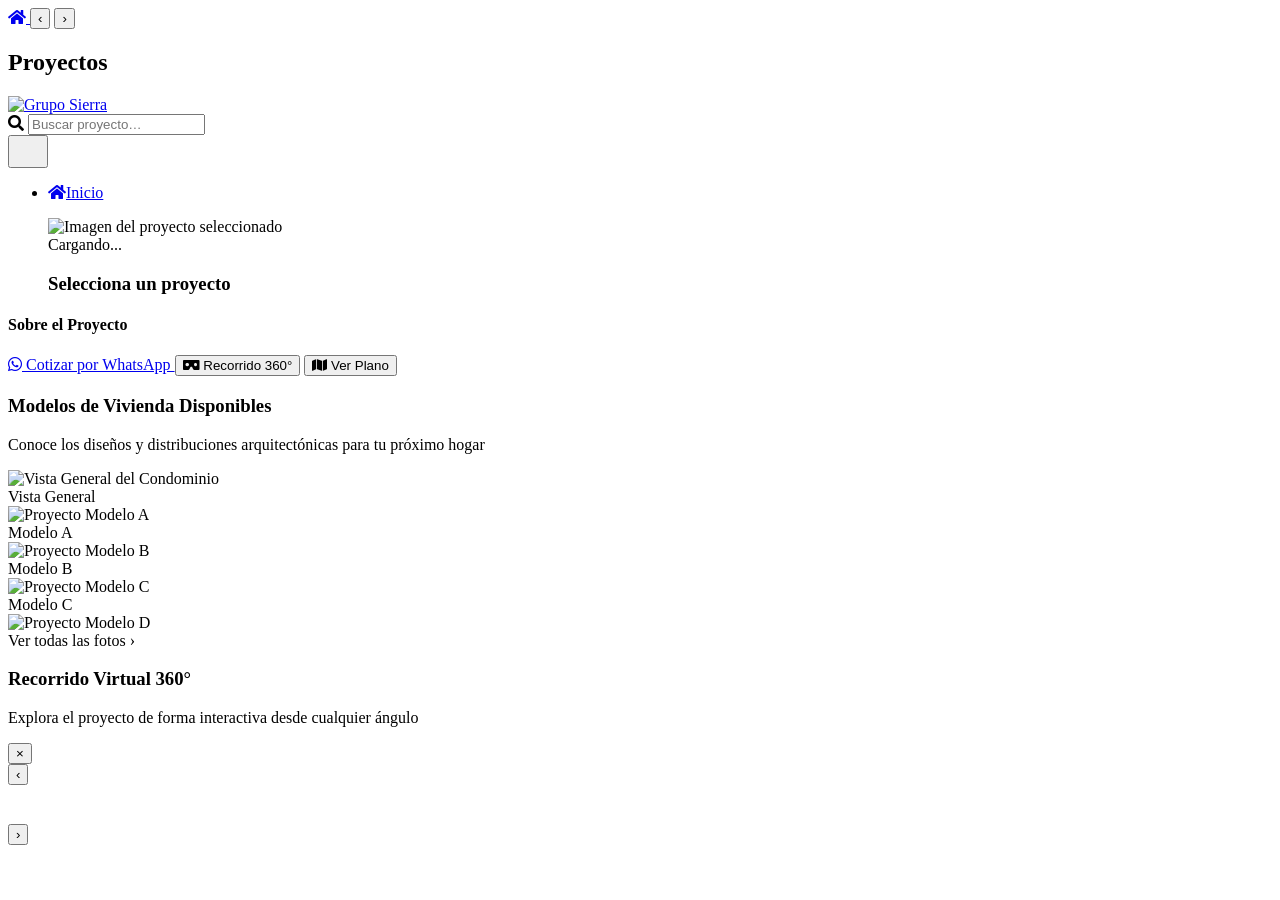
==== proyectos.gruposierra.com.pe/index.html @ 3a33119a "Subida inicial: sitio web y subdominio de proyectos" ====
<!doctype html>
<html lang="es">
<head>
  <meta charset="utf-8" />
  <meta name="viewport" content="width=device-width, initial-scale=1" />
  <title>GrupoSierra.com.pe</title>
  <meta name="description" content="Grupo Sierra Inmobiliario: proyectos, terrenos y viviendas con respaldo profesional. Confía en nosotros para tu próxima inversión inmobiliaria." />
  <link rel="icon" type="image/x-icon" href="/img/iconos/logito.png" />
  <link rel="apple-touch-icon" href="/img/iconos/logito.png" />
  
  <!-- Precarga de fuentes e imagen del logo para evitar retrasos y CLS -->
  <link rel="preload" href="/img/logos/grupoSierra1.png" as="image" />

  <link rel="preconnect" href="https://fonts.googleapis.com" />
  <link rel="preconnect" href="https://fonts.gstatic.com" crossorigin />
  <link href="https://fonts.googleapis.com/css2?family=Inter:wght@400;600;800&display=swap" rel="stylesheet" />

  <!-- 1) Sistema responsive -->
  <link rel="stylesheet" href="/assets/css/1responsive.css?v=3.5" />
  <!-- 2) Fondo Principal-->
  <link rel="stylesheet" href="/assets/css/2fondoPrincipal.css?v=3.5" />
  <!-- 3) CSS de  grupoSierra -->
  <link rel="stylesheet" href="/assets/css/home.css?v=3.5">
  <script src="/assets/js/home.js?v=3.5" defer></script>

  <!-- 4) Menú y Iconos -->
  <link rel="stylesheet" href="https://cdnjs.cloudflare.com/ajax/libs/font-awesome/5.15.4/css/all.min.css" />
  <link rel="stylesheet" href="/includes/1menu.css?v=3.5" />

</head>

<!-- Aplicamos el fondo moderno reutilizable -->
<body class="fondo-principal">
  <!-- ------------------------------------Menu/Encabezado---------------------------------- -->
  <!-- Header Reutilizable Estático y Unificado -->
  <header class="gs-header" role="banner">
    <div class="container gs-header__wrap">
      
      <!-- Izquierda: Controles de navegación y Título -->
      <div class="gs-header__left">
        <div class="gs-header__nav-arrows">
          <a href="https://gruposierra.com.pe/" class="gs-header__arrow gs-header__arrow--home" aria-label="Ir a la página principal">
            <i class="fas fa-home"></i>
          </a>
          <button type="button" class="gs-header__arrow" id="proy-prev" aria-label="Proyecto anterior">‹</button>
          <button type="button" class="gs-header__arrow" id="proy-next" aria-label="Proyecto siguiente">›</button>
        </div>
        <h2 class="gs-header__title">Proyectos</h2>
      </div>

      <!-- Centro: Logo -->
      <a class="gs-logo" href="https://gruposierra.com.pe/" aria-label="Ir al inicio de la página principal">
        <img src="/img/logos/grupoSierra1.png" alt="Grupo Sierra" class="gs-logo__img">
      </a>

      <!-- Derecha: Buscador con icono de lupa + Navegación -->
      <div class="gs-header__right">
        <div class="gs-header__search">
          <i class="fas fa-search gs-header__search-icon"></i>
          <input id="proy-search" type="search" placeholder="Buscar proyecto…" aria-label="Buscar proyecto">
        </div>
        
        <!-- Botón hamburguesa (móvil) -->
        <button class="gs-burger" id="burger-btn" aria-label="Abrir menú" aria-controls="gs-main-nav" aria-expanded="false">
          <span class="gs-burger__text"></span>
          <svg class="gs-burger__icon" viewBox="0 0 32 32" width="24" height="24" aria-hidden="true">
            <line class="line top" x1="6" y1="10" x2="26" y2="10" />
            <line class="line mid" x1="6" y1="16" x2="26" y2="16" />
            <line class="line bot" x1="6" y1="22" x2="26" y2="22" />
          </svg>
        </button>

        <!-- Navegación principal -->
        <nav id="gs-main-nav" class="gs-nav" aria-label="Navegación principal">
          <ul class="gs-nav__list">
            <li><a class="gs-nav__link" href="https://gruposierra.com.pe/"><i class="fas fa-home gs-nav__icon"></i><span>Inicio</span></a></li>
          </ul>
        </nav>
      </div>

    </div>
  </header>
  <!-- ------------------------------------------------------------------------------------- -->

  <!-- ------------------------------------Todo el Cuerpo----------------------------------- -->
  <main id="inicio" class="gs-main">
    <!-- Imagen HERO del proyecto con Overlay de información y Badge (Puesto al inicio para ocupar toda la cabecera) -->
    <figure class="gs-hero">
      <img id="proy-hero"
          src="https://elcomercio-gestion-prod.web.arc-cdn.net/resizer/v2/B2PE7FJ625AQ3C44MDAAT27EXQ.png?auth=b88d2b97c36766369f79c3110f2d170a5f8ec9399476a9c04f81153beadcd69b&width=1200&height=713&smart=true&quality=75"
          alt="Imagen del proyecto seleccionado"
          class="gs-hero__img">
      
      <!-- Degradado inferior con título y ubicación -->
      <figcaption class="gs-hero__overlay">
        <div class="gs-hero__container">
          <!-- Badge de estado dinámico -->
          <span id="proy-estado" class="gs-hero__badge">Cargando...</span>
          <h3 id="proy-nombre" class="gs-hero__nombre">Selecciona un proyecto</h3>
          <p id="proy-direccion" class="gs-hero__dir"></p>
        </div>
      </figcaption>
    </figure>

    <!-- =============== PROYECTOS (CARRUSEL) + HERO + VISOR 360 =============== -->
    <section id="gs-proyectos360" class="gs-proy">
      <div class="gs-proy__layout">
        
        <!-- Fila superior (ahora abajo del hero): carrusel horizontal de selección de proyectos -->
        <div class="gs-proy__top">
          <div class="gs-strip">
            <ul id="proy-list" class="gs-strip__list" role="list" aria-live="polite">
              <!-- JS llena los <li> como tarjetas horizontales -->
            </ul>
          </div>
        </div>

        <!-- Bloque principal: info + plano + visor 360 -->
        <div class="gs-proy__viewer">

          <!-- Tarjeta de información del proyecto -->
          <div class="gs-proy__info-card">
            <h4 class="gs-proy__info-title">Sobre el Proyecto</h4>
            <!-- Descripción del proyecto -->
            <p id="proy-descripcion" class="gs-proy__desc"></p>

            <!-- Fila de llamados a la acción (CTAs) -->
            <div class="gs-proy__actions">
              <a id="btn-whatsapp" href="#" target="_blank" class="gs-btn gs-btn--wa">
                <i class="fab fa-whatsapp"></i> Cotizar por WhatsApp
              </a>
              <button type="button" id="btn-scroll-360" class="gs-btn gs-btn--secondary">
                <i class="fas fa-vr-cardboard"></i> Recorrido 360°
              </button>
              <button type="button" id="btn-scroll-plano" class="gs-btn gs-btn--secondary">
                <i class="fas fa-map"></i> Ver Plano
              </button>
            </div>
          </div>

          <!-- Encabezado de Sección: Modelos de Vivienda -->
          <header class="gs-section-header">
            <h3 class="gs-section-title">Modelos de Vivienda Disponibles</h3>
            <p class="gs-section-subtitle">Conoce los diseños y distribuciones arquitectónicas para tu próximo hogar</p>
          </header>

          <!-- AMENIDADES / GALERÍA COLLAGE PREMIUM -->
          <section class="gs-models-gallery">
            <div class="gs-gallery-grid">
              <!-- Imagen Principal (Izquierda, 50% de ancho) -->
              <div class="gs-gallery-item gs-gallery-item--main" data-index="7">
                <img src="/img/extras/prueba8.jpg" alt="Vista General del Condominio" class="gs-gallery-img">
                <div class="gs-gallery-badge">Vista General</div>
              </div>

              <!-- Columna Derecha 1 (25% de ancho) -->
              <div class="gs-gallery-column">
                <div class="gs-gallery-item" data-index="0">
                  <img src="/img/extras/prueba1.png" alt="Proyecto Modelo A" class="gs-gallery-img">
                  <div class="gs-gallery-badge">Modelo A</div>
                </div>
                <div class="gs-gallery-item" data-index="1">
                  <img src="/img/extras/prueba2.png" alt="Proyecto Modelo B" class="gs-gallery-img">
                  <div class="gs-gallery-badge">Modelo B</div>
                </div>
              </div>

              <!-- Columna Derecha 2 (25% de ancho) -->
              <div class="gs-gallery-column">
                <div class="gs-gallery-item" data-index="2">
                  <img src="/img/extras/prueba3.jpg" alt="Proyecto Modelo C" class="gs-gallery-img">
                  <div class="gs-gallery-badge">Modelo C</div>
                </div>
                <!-- Cuarta celda con overlay de Ver todas las fotos -->
                <div class="gs-gallery-item gs-gallery-item--more" data-index="3">
                  <img src="/img/extras/prueba7.jpg" alt="Proyecto Modelo D" class="gs-gallery-img">
                  <div class="gs-gallery-overlay">
                    <span class="gs-gallery-overlay-text">Ver todas las fotos ›</span>
                  </div>
                </div>
              </div>
            </div>
          </section>

          <!-- Encabezado de Sección: Visor 360 -->
          <header class="gs-section-header gs-section-header--pano">
            <h3 class="gs-section-title">Recorrido Virtual 360°</h3>
            <p class="gs-section-subtitle">Explora el proyecto de forma interactiva desde cualquier ángulo</p>
          </header>

          <!-- Visor 360 -->
          <div id="visor360" class="gs-pano"></div>

          <!-- Miniaturas 360 -->
          <div id="thumb-strip" class="gs-thumbs" role="list"></div>

          <!-- Plano del proyecto -->
          <section id="seccion-plano" class="gs-plan-section" style="display: none;">
            <header class="gs-section-header">
              <h3 class="gs-section-title">Plano de Distribución de Lotes</h3>
              <p class="gs-section-subtitle">Visualiza la ubicación y dimensiones de cada lote disponible</p>
            </header>
            <figure class="gs-plan">
              <img id="proy-plan" src="" alt="Plano del proyecto" class="gs-plan__img">
            </figure>
          </section>

        </div>

      </div>
    </section>

  </main>
  <!-- ------------------------------------------------------------------------------------- -->

  <!-- --------------------------------Todo el Pie de Pagina-------------------------------- -->
  <!-- carga el header -->
  <script src="/includes/1menu.js?v=3.5"></script>
  <!-- Footer -->
  <div id="footer-placeholder"></div>
  <!-- Loader del footer -->
  <script src="/includes/2pie.js?v=3.5"></script>
  <!-- -------------------------------------------------------------------------------------- -->

  <!-- LÓGICA LIGHTBOX PREMIUM DE MODELOS DE VIVIENDA -->
  <script>
    document.addEventListener("DOMContentLoaded", () => {
      const images = [
        { src: '/img/extras/prueba1.png', title: 'Condominio Modelo A' },
        { src: '/img/extras/prueba2.png', title: 'Condominio Modelo B' },
        { src: '/img/extras/prueba3.jpg', title: 'Condominio Modelo C' },
        { src: '/img/extras/prueba4.jpg', title: 'Condominio Modelo D' },
        { src: '/img/extras/prueba5.jpg', title: 'Detalle Diseño Modelo E' },
        { src: '/img/extras/prueba6.jpg', title: 'Distribución Modelo F' },
        { src: '/img/extras/prueba7.jpg', title: 'Fachada Modelo G' },
        { src: '/img/extras/prueba8.jpg', title: 'Vista General Condominio' }
      ];

      let currentIndex = 0;

      // Crear elementos del Lightbox
      const lightboxEl = document.createElement("div");
      lightboxEl.className = "gs-lightbox";
      lightboxEl.innerHTML = `
        <button class="gs-lightbox__close" aria-label="Cerrar">&times;</button>
        <div class="gs-lightbox__container">
          <button class="gs-lightbox__arrow gs-lightbox__arrow--prev" type="button">&lsaquo;</button>
          <div class="gs-lightbox__content">
            <div class="gs-lightbox__img-wrapper">
              <img src="" alt="" class="gs-lightbox__img">
            </div>
            <div class="gs-lightbox__meta">
              <h4 class="gs-lightbox__title"></h4>
              <span class="gs-lightbox__counter"></span>
            </div>
          </div>
          <button class="gs-lightbox__arrow gs-lightbox__arrow--next" type="button">&rsaquo;</button>
        </div>
      `;
      document.body.appendChild(lightboxEl);

      const img = lightboxEl.querySelector(".gs-lightbox__img");
      const title = lightboxEl.querySelector(".gs-lightbox__title");
      const counter = lightboxEl.querySelector(".gs-lightbox__counter");

      function openLightbox(index) {
        currentIndex = index;
        updateLightbox();
        lightboxEl.classList.add("is-open");
        document.body.style.overflow = "hidden"; // Deshabilita scroll de fondo
      }

      function closeLightbox() {
        lightboxEl.classList.remove("is-open");
        document.body.style.overflow = "";
      }

      function updateLightbox() {
        const current = images[currentIndex];
        img.style.opacity = 0.3;
        img.src = current.src;
        img.alt = current.title;
        title.textContent = current.title;
        counter.textContent = `${currentIndex + 1} / ${images.length}`;
        img.onload = () => {
          img.style.opacity = 1;
        };
      }

      function showNext() {
        currentIndex = (currentIndex + 1) % images.length;
        updateLightbox();
      }

      function showPrev() {
        currentIndex = (currentIndex - 1 + images.length) % images.length;
        updateLightbox();
      }

      // Conectar con los clicks en la galería HTML
      document.querySelectorAll(".gs-gallery-item").forEach(item => {
        item.addEventListener("click", () => {
          const index = parseInt(item.getAttribute("data-index"), 10);
          openLightbox(index);
        });
      });

      // Event Listeners
      lightboxEl.querySelector(".gs-lightbox__close").addEventListener("click", closeLightbox);
      lightboxEl.querySelector(".gs-lightbox__arrow--next").addEventListener("click", showNext);
      lightboxEl.querySelector(".gs-lightbox__arrow--prev").addEventListener("click", showPrev);

      // Cierre al hacer click fuera
      lightboxEl.addEventListener("click", (e) => {
        if (e.target === lightboxEl || e.target.classList.contains("gs-lightbox__container")) {
          closeLightbox();
        }
      });

      // Navegación con teclado
      document.addEventListener("keydown", (e) => {
        if (!lightboxEl.classList.contains("is-open")) return;
        if (e.key === "Escape") closeLightbox();
        if (e.key === "ArrowRight") showNext();
        if (e.key === "ArrowLeft") showPrev();
      });
    });
  </script>

</body>
</html>
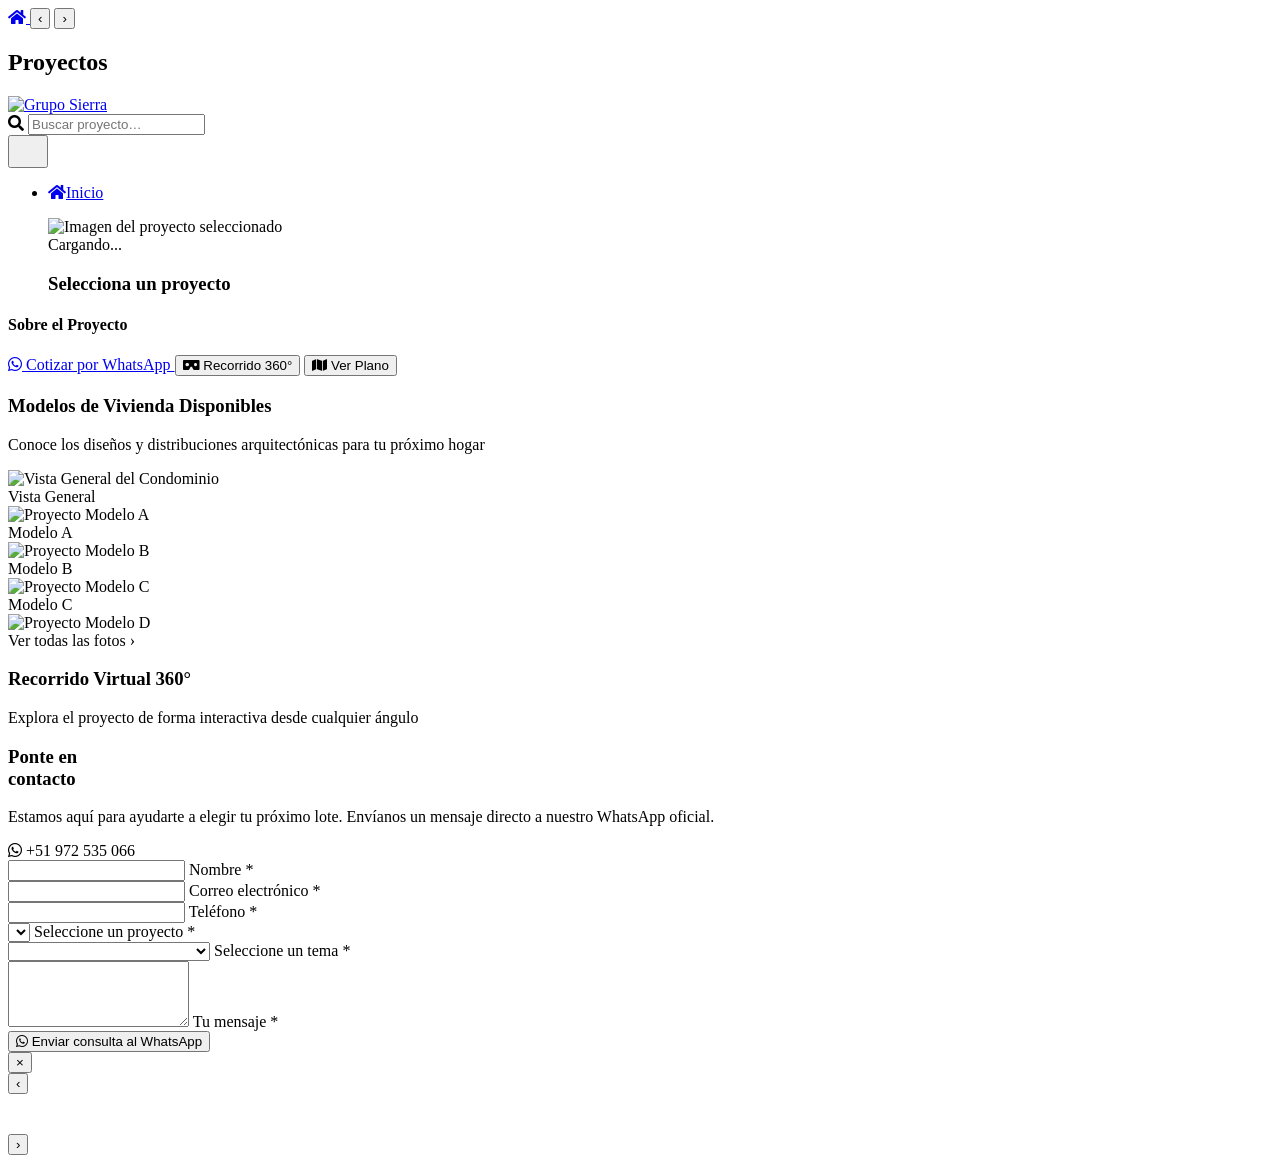
==== commit 00818b5b: "ivan" ====
--- a/proyectos.gruposierra.com.pe/index.html
+++ b/proyectos.gruposierra.com.pe/index.html
@@ -16,16 +16,16 @@
   <link href="https://fonts.googleapis.com/css2?family=Inter:wght@400;600;800&display=swap" rel="stylesheet" />
 
   <!-- 1) Sistema responsive -->
-  <link rel="stylesheet" href="/assets/css/1responsive.css?v=3.5" />
+  <link rel="stylesheet" href="/assets/css/1responsive.css?v=3.6" />
   <!-- 2) Fondo Principal-->
-  <link rel="stylesheet" href="/assets/css/2fondoPrincipal.css?v=3.5" />
+  <link rel="stylesheet" href="/assets/css/2fondoPrincipal.css?v=3.6" />
   <!-- 3) CSS de  grupoSierra -->
-  <link rel="stylesheet" href="/assets/css/home.css?v=3.5">
-  <script src="/assets/js/home.js?v=3.5" defer></script>
+  <link rel="stylesheet" href="/assets/css/home.css?v=3.6">
+  <script src="/assets/js/home.js?v=3.6" defer></script>
 
   <!-- 4) Menú y Iconos -->
   <link rel="stylesheet" href="https://cdnjs.cloudflare.com/ajax/libs/font-awesome/5.15.4/css/all.min.css" />
-  <link rel="stylesheet" href="/includes/1menu.css?v=3.5" />
+  <link rel="stylesheet" href="/includes/1menu.css?v=3.6" />
 
 </head>
 
@@ -194,6 +194,64 @@
           <!-- Miniaturas 360 -->
           <div id="thumb-strip" class="gs-thumbs" role="list"></div>
 
+          <!-- SECCIÓN DE CONTACTO ESTILO SERHANT (TEMA SIERRA) -->
+          <section class="gs-contact-section">
+            <div class="gs-contact-container">
+              <!-- Lado Izquierdo: Diseño de Marca -->
+              <div class="gs-contact-brand">
+                <div class="gs-contact-brand-content">
+                  <h3 class="gs-contact-brand-title">Ponte en<br>contacto</h3>
+                  <p class="gs-contact-brand-subtitle">Estamos aquí para ayudarte a elegir tu próximo lote. Envíanos un mensaje directo a nuestro WhatsApp oficial.</p>
+                  <div class="gs-contact-brand-wa-info">
+                    <i class="fab fa-whatsapp"></i>
+                    <span>+51 972 535 066</span>
+                  </div>
+                </div>
+              </div>
+
+              <!-- Lado Derecho: Formulario -->
+              <div class="gs-contact-form-wrapper">
+                <form id="gs-contact-form" class="gs-contact-form" novalidate>
+                  <div class="gs-form-group">
+                    <input type="text" id="contact-name" name="name" required placeholder=" ">
+                    <label for="contact-name">Nombre *</label>
+                  </div>
+                  <div class="gs-form-group">
+                    <input type="email" id="contact-email" name="email" required placeholder=" ">
+                    <label for="contact-email">Correo electrónico *</label>
+                  </div>
+                  <div class="gs-form-group">
+                    <input type="tel" id="contact-phone" name="phone" required placeholder=" ">
+                    <label for="contact-phone">Teléfono *</label>
+                  </div>
+                  <div class="gs-form-group">
+                    <select id="contact-project" name="project" required>
+                      <option value="" disabled selected hidden></option>
+                    </select>
+                    <label for="contact-project" class="select-label">Seleccione un proyecto *</label>
+                  </div>
+                  <div class="gs-form-group">
+                    <select id="contact-subject" name="subject" required>
+                      <option value="" disabled selected hidden></option>
+                      <option value="Solicitar catálogo de lotes">Solicitar catálogo de lotes</option>
+                      <option value="Agendar una visita al proyecto">Agendar una visita al proyecto</option>
+                      <option value="Consulta sobre financiamiento">Consulta sobre financiamiento</option>
+                      <option value="Otro tema">Otro tema</option>
+                    </select>
+                    <label for="contact-subject" class="select-label">Seleccione un tema *</label>
+                  </div>
+                  <div class="gs-form-group">
+                    <textarea id="contact-message" name="message" required placeholder=" " rows="4"></textarea>
+                    <label for="contact-message">Tu mensaje *</label>
+                  </div>
+                  <button type="submit" class="gs-contact-submit">
+                    <i class="fab fa-whatsapp"></i> Enviar consulta al WhatsApp
+                  </button>
+                </form>
+              </div>
+            </div>
+          </section>
+
           <!-- Plano del proyecto -->
           <section id="seccion-plano" class="gs-plan-section" style="display: none;">
             <header class="gs-section-header">
@@ -215,11 +273,11 @@
 
   <!-- --------------------------------Todo el Pie de Pagina-------------------------------- -->
   <!-- carga el header -->
-  <script src="/includes/1menu.js?v=3.5"></script>
+  <script src="/includes/1menu.js?v=3.6"></script>
   <!-- Footer -->
   <div id="footer-placeholder"></div>
   <!-- Loader del footer -->
-  <script src="/includes/2pie.js?v=3.5"></script>
+  <script src="/includes/2pie.js?v=3.6"></script>
   <!-- -------------------------------------------------------------------------------------- -->
 
   <!-- LÓGICA LIGHTBOX PREMIUM DE MODELOS DE VIVIENDA -->
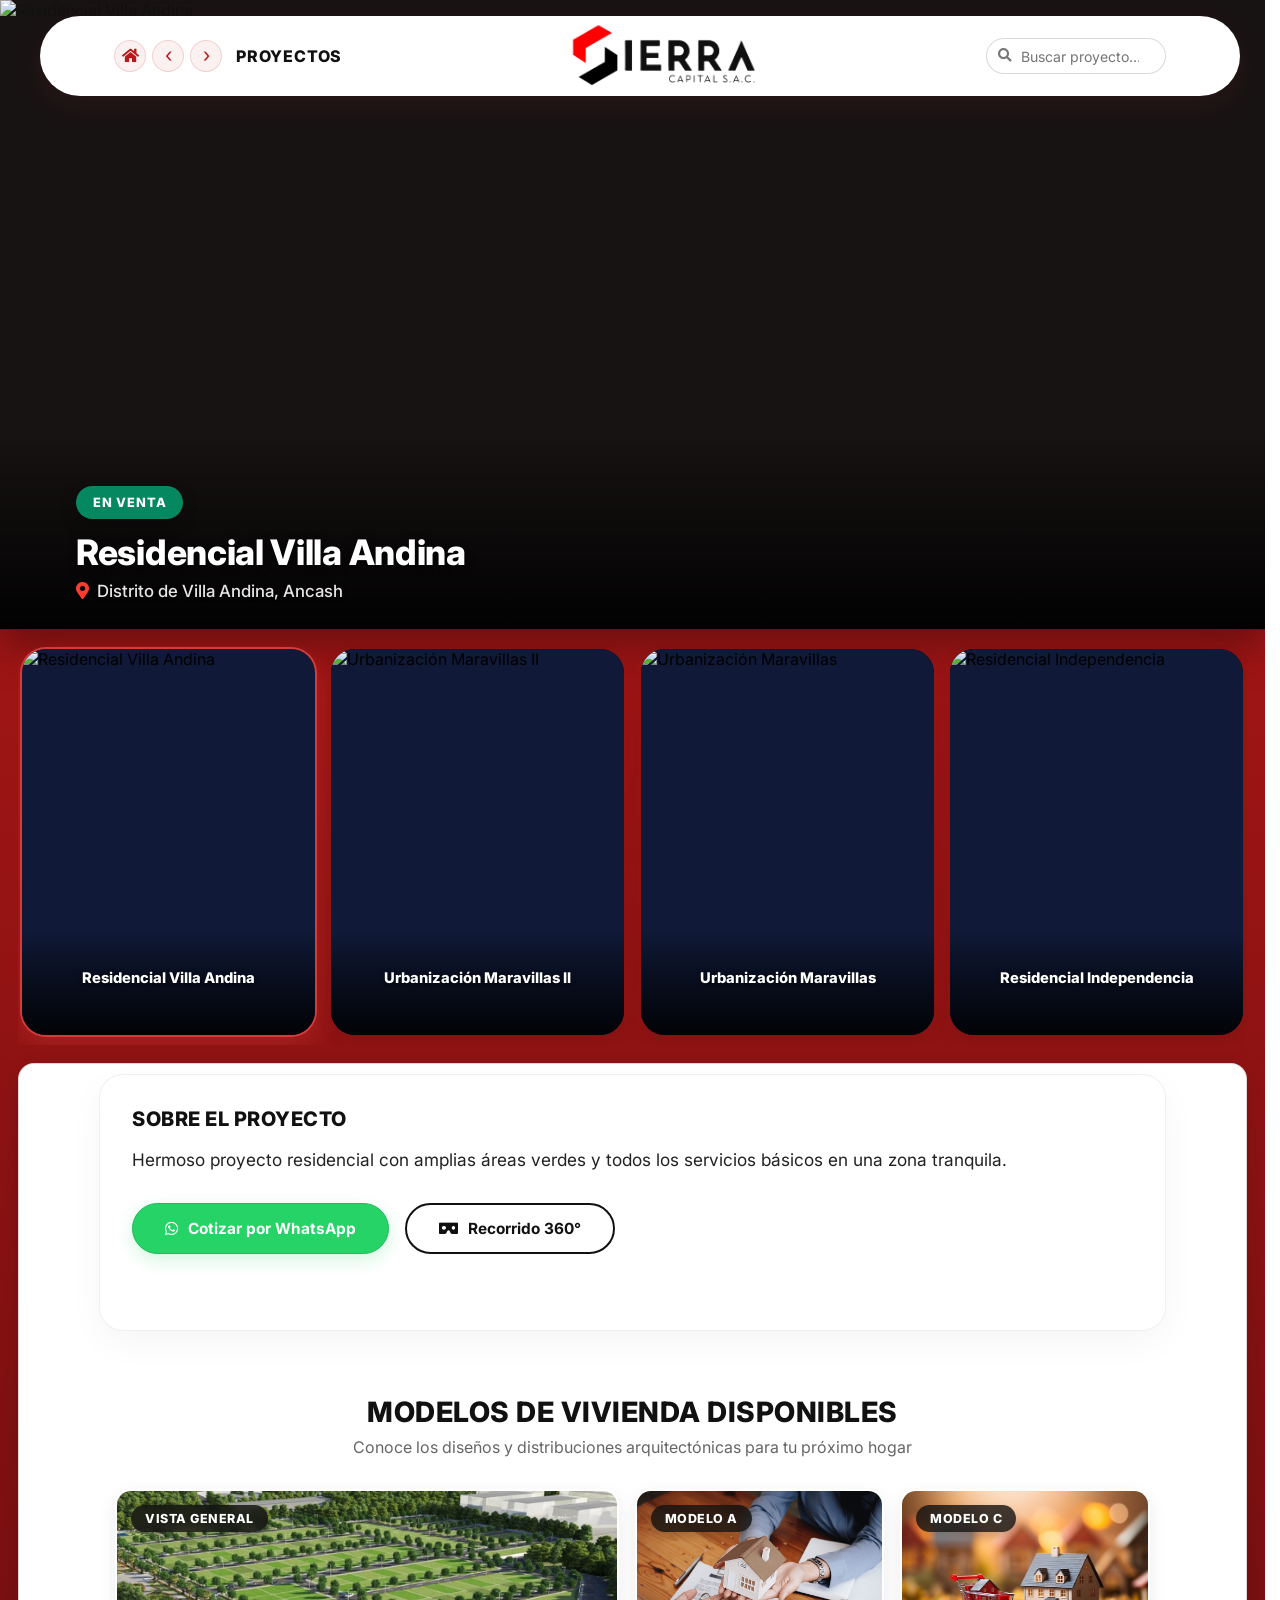
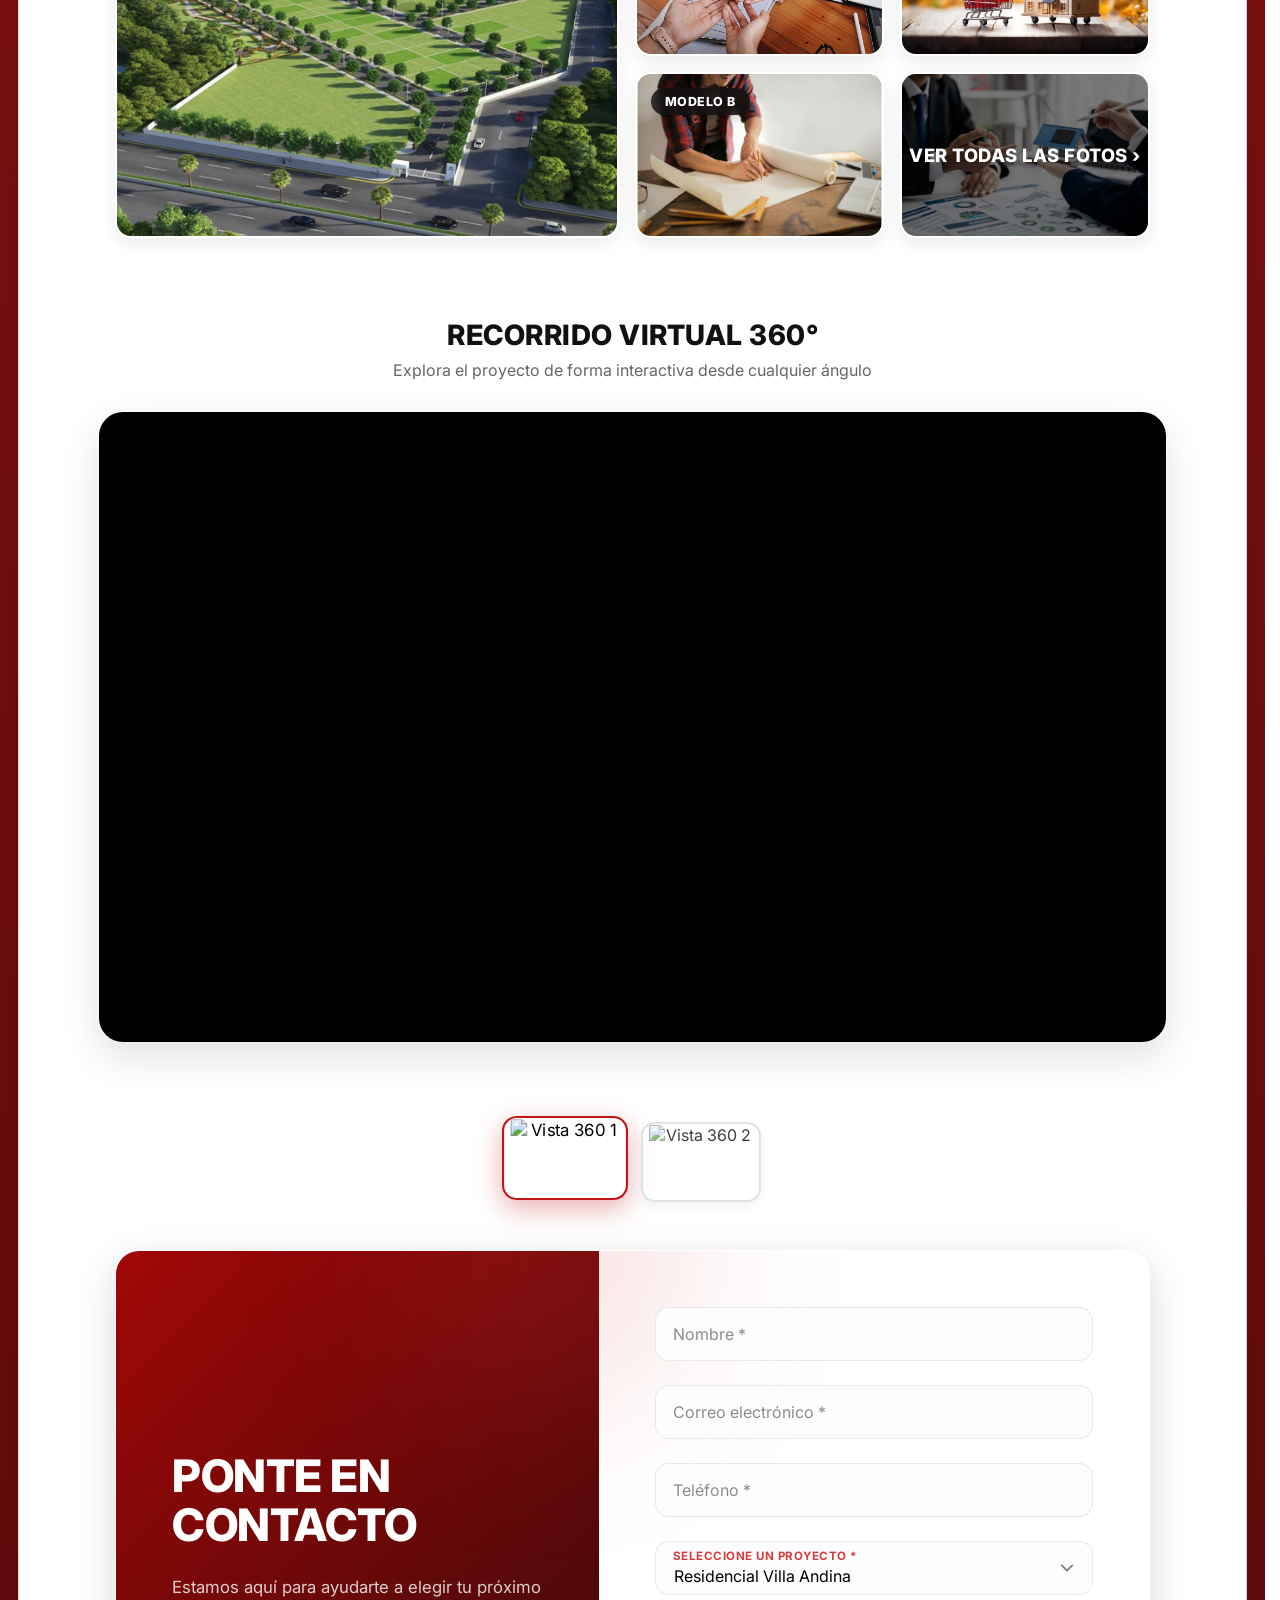
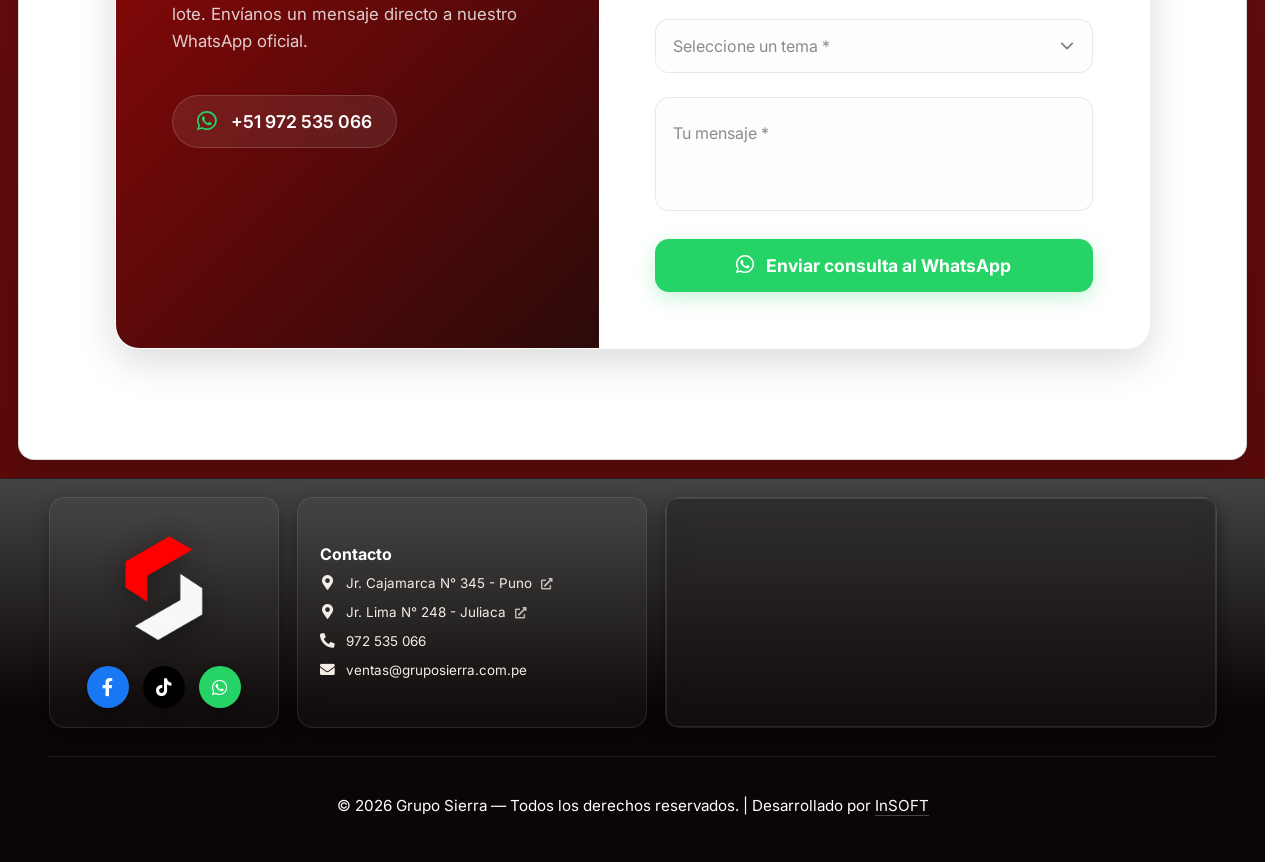
==== commit 9a6405cc: "ivan" ====
--- a/proyectos.gruposierra.com.pe/index.html
+++ b/proyectos.gruposierra.com.pe/index.html
@@ -3,29 +3,76 @@
 <head>
   <meta charset="utf-8" />
   <meta name="viewport" content="width=device-width, initial-scale=1" />
-  <title>GrupoSierra.com.pe</title>
-  <meta name="description" content="Grupo Sierra Inmobiliario: proyectos, terrenos y viviendas con respaldo profesional. Confía en nosotros para tu próxima inversión inmobiliaria." />
-  <link rel="icon" type="image/x-icon" href="/img/iconos/logito.png" />
-  <link rel="apple-touch-icon" href="/img/iconos/logito.png" />
+  <title>Proyectos y Recorridos 360° — Grupo Sierra Inmobiliaria</title>
+  <meta name="description" content="Explora los proyectos inmobiliarios, planos de lotización y recorridos virtuales 360° interactivos de Grupo Sierra." />
+
+  <!-- Open Graph / Redes Sociales (WhatsApp, Facebook, Twitter) -->
+  <meta property="og:type" content="website" />
+  <meta property="og:url" content="https://proyectos.gruposierra.com.pe/" />
+  <meta property="og:title" content="Proyectos y Recorridos 360° — Grupo Sierra" />
+  <meta property="og:description" content="Visualiza planos, recorridos virtuales 360° y cotiza tu lote ideal en Grupo Sierra." />
+  <meta property="og:image" content="https://api.insoft.com.pe/sierra/web/inicio/slider1.webp" />
+  <meta name="twitter:card" content="summary_large_image" />
+  <meta name="twitter:title" content="Proyectos y Recorridos 360° — Grupo Sierra" />
+  <meta name="twitter:description" content="Recorridos virtuales 360°, lotes y viviendas en Huaraz y Ancash." />
+  <meta name="twitter:image" content="https://api.insoft.com.pe/sierra/web/inicio/slider1.webp" />
+
+  <link rel="icon" type="image/x-icon" href="./img/iconos/logito.png" />
+  <link rel="apple-touch-icon" href="./img/iconos/logito.png" />
+
+  <!-- Schema.org JSON-LD (SEO Google) -->
+  <script type="application/ld+json">
+  {
+    "@context": "https://schema.org",
+    "@type": "RealEstateAgent",
+    "name": "Proyectos — Grupo Sierra",
+    "url": "https://proyectos.gruposierra.com.pe/",
+    "logo": "https://gruposierra.com.pe/img/logos/grupoSierra1.png",
+    "telephone": "+51972535066",
+    "email": "ventas@gruposierra.com.pe",
+    "sameAs": [
+      "https://www.facebook.com/share/18QKd1gdgz/?mibextid=wwXIfr",
+      "https://www.tiktok.com/@gruposierra?_r=1&_t=ZS-99Bopa58j0H",
+      "https://wa.me/message/F6WZUYRKRVOQF1"
+    ],
+    "address": [
+      {
+        "@type": "PostalAddress",
+        "streetAddress": "Jr. Lima N° 248",
+        "addressLocality": "Juliaca",
+        "addressRegion": "Puno",
+        "addressCountry": "PE"
+      },
+      {
+        "@type": "PostalAddress",
+        "streetAddress": "Jr. Cajamarca N° 345",
+        "addressLocality": "Puno",
+        "addressRegion": "Puno",
+        "addressCountry": "PE"
+      }
+    ],
+    "areaServed": ["Puno", "Juliaca", "Huaraz", "Ancash", "Peru"]
+  }
+  </script>
   
   <!-- Precarga de fuentes e imagen del logo para evitar retrasos y CLS -->
-  <link rel="preload" href="/img/logos/grupoSierra1.png" as="image" />
+  <link rel="preload" href="./img/logos/grupoSierra1.png" as="image" />
 
   <link rel="preconnect" href="https://fonts.googleapis.com" />
   <link rel="preconnect" href="https://fonts.gstatic.com" crossorigin />
   <link href="https://fonts.googleapis.com/css2?family=Inter:wght@400;600;800&display=swap" rel="stylesheet" />
 
   <!-- 1) Sistema responsive -->
-  <link rel="stylesheet" href="/assets/css/1responsive.css?v=3.6" />
+  <link rel="stylesheet" href="./assets/css/1responsive.css?v=5.0" />
   <!-- 2) Fondo Principal-->
-  <link rel="stylesheet" href="/assets/css/2fondoPrincipal.css?v=3.6" />
+  <link rel="stylesheet" href="./assets/css/2fondoPrincipal.css?v=5.0" />
   <!-- 3) CSS de  grupoSierra -->
-  <link rel="stylesheet" href="/assets/css/home.css?v=3.6">
-  <script src="/assets/js/home.js?v=3.6" defer></script>
+  <link rel="stylesheet" href="./assets/css/home.css?v=5.0">
+  <script src="./assets/js/home.js?v=5.0" defer></script>
 
   <!-- 4) Menú y Iconos -->
   <link rel="stylesheet" href="https://cdnjs.cloudflare.com/ajax/libs/font-awesome/5.15.4/css/all.min.css" />
-  <link rel="stylesheet" href="/includes/1menu.css?v=3.6" />
+  <link rel="stylesheet" href="./includes/1menu.css?v=5.0" />
 
 </head>
 
@@ -50,7 +97,7 @@
 
       <!-- Centro: Logo -->
       <a class="gs-logo" href="https://gruposierra.com.pe/" aria-label="Ir al inicio de la página principal">
-        <img src="/img/logos/grupoSierra1.png" alt="Grupo Sierra" class="gs-logo__img">
+        <img src="./img/logos/grupoSierra1.png" alt="Grupo Sierra" class="gs-logo__img">
       </a>
 
       <!-- Derecha: Buscador con icono de lupa + Navegación -->
@@ -149,18 +196,18 @@
             <div class="gs-gallery-grid">
               <!-- Imagen Principal (Izquierda, 50% de ancho) -->
               <div class="gs-gallery-item gs-gallery-item--main" data-index="7">
-                <img src="/img/extras/prueba8.jpg" alt="Vista General del Condominio" class="gs-gallery-img">
+                <img src="./img/extras/prueba8.jpg" alt="Vista General del Condominio" class="gs-gallery-img">
                 <div class="gs-gallery-badge">Vista General</div>
               </div>
 
               <!-- Columna Derecha 1 (25% de ancho) -->
               <div class="gs-gallery-column">
                 <div class="gs-gallery-item" data-index="0">
-                  <img src="/img/extras/prueba1.png" alt="Proyecto Modelo A" class="gs-gallery-img">
+                  <img src="./img/extras/prueba1.png" alt="Proyecto Modelo A" class="gs-gallery-img">
                   <div class="gs-gallery-badge">Modelo A</div>
                 </div>
                 <div class="gs-gallery-item" data-index="1">
-                  <img src="/img/extras/prueba2.png" alt="Proyecto Modelo B" class="gs-gallery-img">
+                  <img src="./img/extras/prueba2.png" alt="Proyecto Modelo B" class="gs-gallery-img">
                   <div class="gs-gallery-badge">Modelo B</div>
                 </div>
               </div>
@@ -168,12 +215,12 @@
               <!-- Columna Derecha 2 (25% de ancho) -->
               <div class="gs-gallery-column">
                 <div class="gs-gallery-item" data-index="2">
-                  <img src="/img/extras/prueba3.jpg" alt="Proyecto Modelo C" class="gs-gallery-img">
+                  <img src="./img/extras/prueba3.jpg" alt="Proyecto Modelo C" class="gs-gallery-img">
                   <div class="gs-gallery-badge">Modelo C</div>
                 </div>
                 <!-- Cuarta celda con overlay de Ver todas las fotos -->
                 <div class="gs-gallery-item gs-gallery-item--more" data-index="3">
-                  <img src="/img/extras/prueba7.jpg" alt="Proyecto Modelo D" class="gs-gallery-img">
+                  <img src="./img/extras/prueba7.jpg" alt="Proyecto Modelo D" class="gs-gallery-img">
                   <div class="gs-gallery-overlay">
                     <span class="gs-gallery-overlay-text">Ver todas las fotos ›</span>
                   </div>
@@ -212,6 +259,10 @@
               <!-- Lado Derecho: Formulario -->
               <div class="gs-contact-form-wrapper">
                 <form id="gs-contact-form" class="gs-contact-form" novalidate>
+                  <!-- Campo Honeypot Anti-Spam (invisible para humanos, trampa para bots) -->
+                  <div style="display:none !important;" aria-hidden="true">
+                    <input type="text" name="website_hp" id="website_hp" tabindex="-1" autocomplete="off" />
+                  </div>
                   <div class="gs-form-group">
                     <input type="text" id="contact-name" name="name" required placeholder=" ">
                     <label for="contact-name">Nombre *</label>
@@ -271,27 +322,61 @@
   </main>
   <!-- ------------------------------------------------------------------------------------- -->
 
+  <!-- ===== Barra lateral derecha (redes y contacto directo) ===== -->
+  <aside class="gs-social-rail" aria-label="Redes y contacto">
+    <!-- Facebook -->
+    <a class="gs-rail__btn gs-rail__btn--facebook"
+       href="https://www.facebook.com/share/18QKd1gdgz/?mibextid=wwXIfr"
+       target="_blank" rel="noopener noreferrer"
+       aria-label="Facebook">
+      <i class="fab fa-facebook-f" aria-hidden="true"></i>
+    </a>
+
+    <!-- TikTok -->
+    <a class="gs-rail__btn gs-rail__btn--tiktok"
+       href="https://www.tiktok.com/@gruposierra?_r=1&_t=ZS-99Bopa58j0H"
+       target="_blank" rel="noopener noreferrer"
+       aria-label="TikTok">
+      <i class="fab fa-tiktok" aria-hidden="true"></i>
+    </a>
+
+    <!-- WhatsApp -->
+    <a class="gs-rail__btn gs-rail__btn--whatsapp"
+       href="https://wa.me/message/F6WZUYRKRVOQF1"
+       target="_blank" rel="noopener noreferrer"
+       aria-label="WhatsApp">
+      <i class="fab fa-whatsapp" aria-hidden="true"></i>
+    </a>
+
+    <!-- Llamar -->
+    <a class="gs-rail__btn gs-rail__btn--phone"
+       href="tel:972535066"
+       aria-label="Llamar por teléfono">
+      <i class="fas fa-phone" aria-hidden="true"></i>
+    </a>
+  </aside>
+
   <!-- --------------------------------Todo el Pie de Pagina-------------------------------- -->
   <!-- carga el header -->
-  <script src="/includes/1menu.js?v=3.6"></script>
+  <script src="./includes/1menu.js?v=5.0"></script>
   <!-- Footer -->
   <div id="footer-placeholder"></div>
   <!-- Loader del footer -->
-  <script src="/includes/2pie.js?v=3.6"></script>
+  <script src="./includes/2pie.js?v=5.0"></script>
   <!-- -------------------------------------------------------------------------------------- -->
 
   <!-- LÓGICA LIGHTBOX PREMIUM DE MODELOS DE VIVIENDA -->
   <script>
     document.addEventListener("DOMContentLoaded", () => {
       const images = [
-        { src: '/img/extras/prueba1.png', title: 'Condominio Modelo A' },
-        { src: '/img/extras/prueba2.png', title: 'Condominio Modelo B' },
-        { src: '/img/extras/prueba3.jpg', title: 'Condominio Modelo C' },
-        { src: '/img/extras/prueba4.jpg', title: 'Condominio Modelo D' },
-        { src: '/img/extras/prueba5.jpg', title: 'Detalle Diseño Modelo E' },
-        { src: '/img/extras/prueba6.jpg', title: 'Distribución Modelo F' },
-        { src: '/img/extras/prueba7.jpg', title: 'Fachada Modelo G' },
-        { src: '/img/extras/prueba8.jpg', title: 'Vista General Condominio' }
+        { src: './img/extras/prueba1.png', title: 'Condominio Modelo A' },
+        { src: './img/extras/prueba2.png', title: 'Condominio Modelo B' },
+        { src: './img/extras/prueba3.jpg', title: 'Condominio Modelo C' },
+        { src: './img/extras/prueba4.jpg', title: 'Condominio Modelo D' },
+        { src: './img/extras/prueba5.jpg', title: 'Detalle Diseño Modelo E' },
+        { src: './img/extras/prueba6.jpg', title: 'Distribución Modelo F' },
+        { src: './img/extras/prueba7.jpg', title: 'Fachada Modelo G' },
+        { src: './img/extras/prueba8.jpg', title: 'Vista General Condominio' }
       ];
 
       let currentIndex = 0;
--- a/proyectos.gruposierra.com.pe/assets/css/1responsive.css
+++ b/proyectos.gruposierra.com.pe/assets/css/1responsive.css
@@ -0,0 +1,46 @@
+/* =========================================================
+   Sistema Responsive & Layout Base — Grupo Sierra
+========================================================= */
+*, *::before, *::after {
+  box-sizing: border-box;
+}
+
+html {
+  font-size: 16px;
+  -webkit-text-size-adjust: 100%;
+}
+
+img, picture, video, canvas, svg {
+  display: block;
+  max-width: 100%;
+  height: auto;
+}
+
+input, button, textarea, select {
+  font: inherit;
+}
+
+p, h1, h2, h3, h4, h5, h6 {
+  overflow-wrap: break-word;
+}
+
+.container {
+  width: 100%;
+  max-width: 1280px;
+  margin-left: auto;
+  margin-right: auto;
+  padding-left: clamp(16px, 3vw, 32px);
+  padding-right: clamp(16px, 3vw, 32px);
+}
+
+@media (max-width: 768px) {
+  .hidden-mobile {
+    display: none !important;
+  }
+}
+
+@media (min-width: 769px) {
+  .hidden-desktop {
+    display: none !important;
+  }
+}
--- a/proyectos.gruposierra.com.pe/assets/css/2fondoPrincipal.css
+++ b/proyectos.gruposierra.com.pe/assets/css/2fondoPrincipal.css
@@ -0,0 +1,62 @@
+/* =========================================================
+   🏦 Fondo Blanco Total — sin márgenes ni bordes
+   - Cubre toda la pantalla
+   - Sin sombras, sin gradientes
+   - Ideal para diseño tipo "banco" limpio y minimalista
+========================================================= */
+
+:root {
+  --white: #ffffff;
+  --text: #000000; /* texto negro sobre fondo blanco */
+}
+
+/* =============================
+   ⚙️ Base general
+============================= */
+html {
+  background-color: #FFFFFF; /* Fondo original blanco limpio */
+}
+body {
+  margin: 0;
+  padding: 0;
+  min-height: 100%;      /* Permite crecer con el contenido */
+  width: 100%;
+  background: var(--white);
+  color: var(--text);
+  font-family: 'Inter', system-ui, Arial, sans-serif;
+}
+
+/* =============================
+   🏦 Fondo principal blanco (aplicado a body)
+============================= */
+body.fondo-principal {
+  display: flex;
+  flex-direction: column;
+  min-height: 100vh;
+  margin: 0;
+  padding: 0;
+  background: var(--white);
+  color: var(--text);
+  overflow-x: hidden;       /* Evita scroll horizontal */
+}
+
+/* El cuerpo principal (main) se expande para empujar el footer hacia abajo */
+body.fondo-principal .gs-main {
+  flex: 1 0 auto;
+  width: 100%;
+}
+
+/* =========================================================
+   Unified Typography Rule: Inter Font Family
+========================================================= */
+html, body, button, input, select, textarea, h1, h2, h3, h4, h5, h6, p, a, span, div, li, ul, ol, section, article, main, header, footer, figure, figcaption {
+  font-family: 'Inter', system-ui, -apple-system, BlinkMacSystemFont, 'Segoe UI', Roboto, Oxygen, Ubuntu, Cantarell, sans-serif !important;
+}
+
+/* Explicitly preserve FontAwesome icon glyphs */
+i, .fa, .fas, .far, .gs-list--check li::before, #visorPlano::after, #visorPlano img::after {
+  font-family: "Font Awesome 5 Free", var(--fa-font-family, "Font Awesome 5 Free") !important;
+}
+.fab {
+  font-family: "Font Awesome 5 Brands", var(--fa-font-family, "Font Awesome 5 Brands") !important;
+}
--- a/proyectos.gruposierra.com.pe/assets/css/home.css
+++ b/proyectos.gruposierra.com.pe/assets/css/home.css
@@ -0,0 +1,2436 @@
+/* =========================================================
+   Proyectos 360 — Grupo Sierra (CSS unificado y sin conflictos)
+   - Aside con sticky + scroll interno
+   - Viewer principal (plano + 360)
+   - Tira de miniaturas horizontal, responsiva, con scroll-snap
+   - Scrollbars sutiles y consistentes (estilo imagen 2)
+========================================================= */
+
+:root{
+  --brand:#1F2D54;
+  --gold:#FCA503;
+  --green:#3ABE6D;
+  --text:#e7ecff;
+  --stroke:rgba(255,255,255,.10);
+  --bg:#0f1a37;
+  /* ↓ este valor controla cuántos proyectos visibles quieres */
+  --mini-item-h: 83px; 
+  --items-visible: 5; /* antes 4 */
+  --gap: 10px;
+}
+
+/* ===== Scroll global estable ===== */
+html,body{height:auto;overflow-y:auto}
+html{scrollbar-gutter:stable}
+
+/* ===== Sección base ===== */
+.gs-proy{
+  background: transparent;
+  color: var(--text);
+  padding: clamp(12px,2vw,18px);
+}
+
+/* ===== Layout (aside + viewer) ===== */
+.gs-proy__layout{
+  display:grid;
+  grid-template-columns:320px 1fr;
+  gap:16px;
+  align-items:stretch;                /* ambos llenan el alto */
+}
+@media (max-width: 980px){
+  .gs-proy__layout{ grid-template-columns:1fr; }
+}
+
+/* ===== Aside (mini proyectos) ===== */
+.gs-proy__aside{
+  background: rgba(255,255,255,.02);
+  border:1px solid var(--stroke);
+  border-radius:14px;
+  padding:12px;
+  position:sticky;
+  top: calc(var(--header-offset, 80px) + 8px);
+  backdrop-filter: blur(6px);
+
+  /* Igualar alto al viewer en desktop */
+  display:flex;
+  flex-direction:column;
+  height: 100%;
+}
+@media (max-width: 980px){
+  .gs-proy__aside{
+    top: 8px;
+    height:auto;                      /* móvil libre */
+  }
+}
+.gs-proy__aside-head{
+  display:flex;align-items:center;justify-content:space-between;gap:8px;margin-bottom:8px;
+}
+.gs-proy__title{font-size:18px;margin:0}
+.gs-proy__search input{
+  width:100%;
+  padding:12px 16px;
+  border-radius:999px;
+  border: 1px solid rgba(255, 255, 255, 0.15);
+  background: rgba(255, 255, 255, 0.06);
+  color: #ffffff;
+  outline: none;
+  transition: all 0.3s ease;
+  box-shadow: inset 0 2px 4px rgba(0, 0, 0, 0.1);
+}
+.gs-proy__search input:focus {
+  border-color: rgba(255, 59, 48, 0.6);
+  background: rgba(255, 255, 255, 0.12);
+  box-shadow: 0 0 0 4px rgba(255, 59, 48, 0.15), inset 0 2px 4px rgba(0, 0, 0, 0.1);
+}
+
+/* ===== Lista: llena el alto disponible con su propio scroll ===== */
+.gs-proy__list{
+  list-style:none;
+  margin:12px 0 0;
+  padding:0;
+  display:grid;
+  gap:10px;
+
+  /* antes: max-height con 5 items; ahora queremos ocupar todo el alto */
+  max-height: none;
+  overflow:auto;
+  flex: 1;                  /* llena espacio vertical */
+  min-height: 0;            /* evita overflow del contenedor flex */
+}
+.gs-proy__item{
+  display:grid;
+  grid-template-columns:64px 1fr;
+  gap:12px;
+  min-height: var(--mini-item-h);
+  padding:10px;
+  border: 1px solid rgba(255, 255, 255, 0.08);
+  border-radius: 16px;
+  background: rgba(255, 255, 255, 0.03);
+  cursor:pointer;
+  backdrop-filter: blur(8px);
+  -webkit-backdrop-filter: blur(8px);
+  transition: all 0.3s cubic-bezier(0.4, 0, 0.2, 1);
+}
+.gs-proy__item:hover{
+  transform: translateY(-2px) scale(1.01);
+  background: rgba(255, 255, 255, 0.08);
+  border-color: rgba(255, 59, 48, 0.3);
+  box-shadow: 0 6px 15px rgba(0, 0, 0, 0.15);
+  outline: none !important;
+}
+.gs-proy__item.is-active{
+  background: rgba(255, 59, 48, 0.12) !important;
+  border-color: rgba(255, 59, 48, 0.6) !important;
+  box-shadow: 0 0 15px rgba(255, 59, 48, 0.25);
+  outline: none !important;
+}
+.gs-proy__thumb{
+  width:64px;height:64px;border-radius:10px;object-fit:cover;background:#101a38;
+}
+.gs-proy__name{font-weight:600;margin:0 0 4px;font-size:14px}
+.gs-proy__chips{display:flex;flex-wrap:wrap;gap:6px}
+.gs-chip{
+  font-size:11px;padding:3px 8px;border-radius:999px;
+  border:1px solid var(--stroke);background:rgba(255,255,255,.04)
+}
+.gs-chip--ok{border-color:rgba(58,190,109,.28)}
+.gs-chip--warn{border-color:rgba(252,165,3,.30)}
+
+/* ===== Viewer ===== */
+.gs-proy__viewer{
+  background: rgba(255, 255, 255, 0.025);
+  border: 1px solid rgba(255, 255, 255, 0.1);
+  border-radius: 20px;
+  padding: 16px;
+  backdrop-filter: blur(10px);
+  -webkit-backdrop-filter: blur(10px);
+  box-shadow: 0 15px 35px rgba(0, 0, 0, 0.2);
+  height: 100%;
+  overflow: hidden;
+}
+@media (max-width:980px){
+  .gs-proy__viewer{ margin-top: 12px; }
+}
+.gs-proy__info{
+  display:grid;
+  gap:6px;
+  margin-bottom:14px;
+  border-bottom: 1px solid rgba(255, 255, 255, 0.08);
+  padding-bottom: 12px;
+}
+.gs-proy__nombre{
+  margin:0;
+  font-size: 24px;
+  font-weight: 800;
+  letter-spacing: -0.5px;
+  background: linear-gradient(90deg, #ffffff, #f1f1f1);
+  -webkit-background-clip: text;
+  -webkit-text-fill-color: transparent;
+}
+.gs-proy__dir{
+  margin:0;
+  font-size: 0.9rem;
+  color: #ff3b30;
+  font-weight: 500;
+  display: flex;
+  align-items: center;
+  gap: 6px;
+}
+.gs-proy__desc{
+  margin:0;
+  font-size: 0.95rem;
+  color: rgba(255, 255, 255, 0.75);
+  line-height: 1.4;
+}
+.gs-proy__actions{margin-top:6px;display:flex;gap:8px;flex-wrap:wrap}
+.gs-btn{
+  padding:8px 12px;border-radius:12px;border:1px solid var(--stroke);
+  background:rgba(255,255,255,.06);color:var(--text);
+  text-decoration:none;cursor:pointer
+}
+.gs-btn--gold{background:var(--gold);color:#1b1505;border-color:#d27f03}
+
+/* ===== Contenedor visual principal (plano/360) ===== */
+.gs-pano{
+  width:100%;
+  height:min(55vh,600px);
+  border-radius: 16px;
+  overflow:hidden;
+  background: #000000;
+  position:relative;
+  box-shadow: 0 10px 25px rgba(0, 0, 0, 0.3), inset 0 0 30px rgba(0,0,0,0.8);
+  border: 1px solid rgba(255, 255, 255, 0.08);
+  transition: border-color 0.3s ease;
+}
+.gs-pano:hover {
+  border-color: rgba(255, 59, 48, 0.2);
+}
+@media (max-width:768px){
+  .gs-pano{ height:45vh; }
+}
+
+/* Imagen estática (plano) */
+.gs-pano__static{
+  position:absolute;inset:0;width:100%;height:100%;
+  object-fit:contain;background:#0b1430
+}
+
+/* ===== Thumbnails (tira horizontal responsiva + scroll-snap) ===== */
+.gs-thumbs{
+  margin-top:10px;
+  display:flex;
+  flex-wrap: nowrap;                 /* una sola fila */
+  gap:8px;
+  width: 100%;
+  max-width: 100%;
+  box-sizing: border-box;
+  overflow-x:auto;                   /* scroll horizontal */
+  overflow-y:hidden;
+  padding: 6px 8px;                  /* simétrico */
+  -webkit-overflow-scrolling: touch; /* inercia iOS */
+  scroll-behavior: smooth;
+  scroll-snap-type: x proximity;     /* encaje suave */
+  scroll-padding-inline: 8px;
+
+  /* Degradé sutil en bordes (se desactiva en móviles chicos) */
+  --fade: linear-gradient(90deg, rgba(15,26,55,0) 0, rgba(15,26,55,.6) 14px, rgba(15,26,55,.6) calc(100% - 14px), rgba(15,26,55,0) 100%);
+  -webkit-mask-image: var(--fade);
+          mask-image: var(--fade);
+}
+
+/* Miniatura responsiva con snap */
+.gs-thumb{
+  flex: 0 0 auto;
+  width: clamp(70px, 12vw, 118px);
+  height: clamp(48px, 8vw, 78px);
+  border-radius: 12px;
+  border: 1px solid rgba(255, 255, 255, 0.12);
+  background: rgba(0, 0, 0, 0.4);
+  overflow:hidden;
+  cursor:pointer;
+  transition: all 0.25s ease;
+  position:relative;
+  scroll-snap-align: start;
+}
+.gs-thumb img{
+  width:100%;
+  height:100%;
+  display:block;
+  object-fit:cover;
+}
+.gs-thumb:hover {
+  transform: scale(1.05);
+  border-color: rgba(255, 59, 48, 0.4);
+}
+.gs-thumb.is-active{
+  border-color: #ff3b30 !important;
+  box-shadow: 0 0 10px rgba(255, 59, 48, 0.4);
+  outline: none !important;
+}
+.gs-thumb[data-type="plan"].is-active{outline:2px solid var(--green)}
+.gs-thumb__tag{
+  position:absolute;left:6px;top:6px;font-size:11px;padding:2px 6px;border-radius:999px;
+  background:rgba(0,0,0,.55);color:#fff
+}
+
+/* ===== Scrollbar sutil y consistente (lista + thumbs) ===== */
+/* Lista lateral (vertical) */
+.gs-proy__list::-webkit-scrollbar{ width: 10px; }
+.gs-proy__list::-webkit-scrollbar-track{
+  background: rgba(0,0,0,.25);
+  border-radius: 999px;
+}
+.gs-proy__list::-webkit-scrollbar-thumb{
+  background: rgba(255,255,255,.35);
+  border-radius: 999px;
+  border: 2px solid rgba(0,0,0,.15);
+}
+.gs-proy__list::-webkit-scrollbar-thumb:hover{ background: rgba(255,255,255,.55); }
+.gs-proy__list{ scrollbar-width: thin; scrollbar-color: rgba(255,255,255,.45) rgba(0,0,0,.25); }
+
+/* Tira de miniaturas (horizontal) */
+.gs-thumbs::-webkit-scrollbar{ height: 10px; }
+.gs-thumbs::-webkit-scrollbar-track{ background: rgba(0,0,0,.25); border-radius:999px; }
+.gs-thumbs::-webkit-scrollbar-thumb{
+  background: rgba(255,255,255,.35);
+  border-radius: 999px;
+  border: 2px solid rgba(0,0,0,.15);
+}
+.gs-thumbs::-webkit-scrollbar-thumb:hover{ background: rgba(255,255,255,.55); }
+.gs-thumbs{ scrollbar-width: thin; scrollbar-color: rgba(255,255,255,.45) rgba(0,0,0,.25); }
+
+/* ===== Breakpoints estrictos (sin desbordes) ===== */
+@media (max-width: 680px){
+  .gs-thumbs{
+    gap:6px;
+    padding:4px 6px;
+    -webkit-mask-image: none; /* liberamos ancho útil */
+            mask-image: none;
+  }
+  .gs-thumb{
+    width: clamp(58px, 22vw, 96px);
+    height: clamp(40px, 14vw, 64px);
+  }
+}
+@media (max-width: 420px){
+  .gs-thumbs{ gap:4px; padding:4px; }
+  .gs-thumb{
+    width: clamp(52px, 26vw, 88px);
+    height: clamp(36px, 16vw, 58px);
+  }
+}
+
+/* ===== Overlay de plano (si lo usas en otra vista) ===== */
+.gs-plano{
+  position:relative;margin-top:10px;border:1px solid var(--stroke);
+  border-radius:12px;overflow:hidden;background:rgba(13,23,54,.55);
+  backdrop-filter: blur(4px)
+}
+.gs-plano img{width:100%;height:auto;display:block}
+.gs-plano__close{
+  position:absolute;right:8px;top:8px;border:0;background:rgba(0,0,0,.5);
+  color:#fff;width:32px;height:32px;border-radius:999px;cursor:pointer
+}
+
+/* ===== Utilidades ===== */
+.is-hidden{ display:none !important; }
+
+/* === Override SOLO para el visor 360 (forzando el inline) === */
+#visor360.gs-pano{ height: min(42vh, 480px) !important; }
+@media (max-width: 980px){
+  #visor360.gs-pano{ height: min(48vh, 480px) !important; }
+}
+@media (max-width: 768px){
+  #visor360.gs-pano{ height: min(42vh, 420px) !important; }
+}
+@media (max-width: 560px){
+  #visor360.gs-pano{ height: min(38vh, 360px) !important; }
+}
+@media (max-width: 420px){
+  #visor360.gs-pano{ height: min(34vh, 320px) !important; }
+}
+
+
+/* ===== Ajuste general de alturas (solo desktop) ===== */
+
+/* Altura visible total del aside (4 ítems + cabecera + margen) */
+@media (min-width: 1081px){
+  .gs-proy__aside {
+    height: calc(
+      var(--mini-item-h) * var(--items-visible)
+      + (var(--items-visible) - 1) * var(--gap)
+      + 120px   /* espacio adicional para título y buscador */
+    );
+  }
+
+  /* Hacemos que el viewer tenga la misma altura */
+  .gs-proy__viewer {
+    height: calc(
+      var(--mini-item-h) * var(--items-visible)
+      + (var(--items-visible) - 1) * var(--gap)
+      + 120px
+    );
+  }
+}
+
+/* Mantiene comportamiento libre en móviles */
+@media (max-width: 980px){
+  .gs-proy__aside,
+  .gs-proy__viewer {
+    height: auto;
+  }
+}
+
+/* Asegúrate de tener esta línea (ya la agregamos antes) */
+.gs-proy__list{
+  /* ... */
+  max-height: calc(var(--mini-item-h) * var(--items-visible)
+                 + (var(--items-visible) - 1) * var(--gap));
+}
+
+/* Responsive: solo 3 visibles en la lista */
+@media (max-width: 980px){
+  .gs-proy{ --items-visible: 4; }  /* ← solo cambia el conteo visible */
+}
+
+
+/* =========================================================
+   🟥 Tema rojo → negro (override sin romper tu layout)
+   - No cambia estructura ni JS
+   - Aplica solo dentro de .gs-proy
+========================================================= */
+.gs-proy{
+  /* Degradado principal */
+  background:
+    radial-gradient(1200px 600px at 20% -10%, rgba(199,33,33,.35) 0%, rgba(199,33,33,0) 55%),
+    linear-gradient(180deg, #bb0a0a 0%, #a10707 38%, #2c1212 100%) !important;
+  color:#fff !important;
+
+  /* Re-definimos variables locales (solo en esta sección) */
+  --text:   #ffffff;
+  --stroke: rgba(255,255,255,.18);
+  --bg:     #000000;
+}
+
+/* Bordes y vidrios coherentes sobre rojo/negro */
+.gs-proy__aside,
+.gs-proy__viewer,
+.gs-proy__item,
+.gs-thumb{
+  border-color: var(--stroke) !important;
+  background: rgba(255,255,255,.04) !important;   /* glass suave */
+  color:#fff !important;
+  backdrop-filter: blur(6px);
+}
+
+/* Títulos y textos 100% blancos */
+.gs-proy__title,
+.gs-proy__nombre,
+.gs-proy__dir,
+.gs-proy__desc,
+.gs-proy__name{
+  color:#fff !important;
+}
+
+/* Buscador: vidrio claro + texto blanco */
+.gs-proy__search input{
+  background: rgba(255,255,255,.07) !important;
+  border-color: var(--stroke) !important;
+  color:#fff !important;
+  caret-color:#fff;
+}
+
+/* Chips: bordes visibles sobre fondo rojo/negro */
+.gs-chip{ 
+  background: rgba(255,255,255,.06) !important;
+  border-color: rgba(255,255,255,.22) !important;
+  color:#fff !important;
+}
+.gs-chip--ok{ border-color: rgba(58,190,109,.55) !important; }
+.gs-chip--warn{ border-color: rgba(252,165,3,.55) !important; }
+
+/* Hover/activo en la lista lateral */
+.gs-proy__item:hover{ outline:2px solid rgba(227,59,59,.45) !important; }
+.gs-proy__item.is-active{ outline:2px solid rgba(255,255,255,.85) !important; }
+
+/* Botones */
+.gs-btn{
+  color:#fff !important;
+  border-color: rgba(255,255,255,.25) !important;
+  background: rgba(255,255,255,.08) !important;
+}
+.gs-btn:hover{ background: rgba(255,255,255,.12) !important; }
+
+/* El botón dorado se mantiene (contraste OK) */
+.gs-btn.gs-btn--gold{
+  background: var(--gold) !important;
+  color: #1b1505 !important;
+  border-color: #d27f03 !important;
+}
+
+/* Visores (quitar azules) */
+.gs-pano{
+  background: rgba(0,0,0,.55) !important;
+}
+.gs-pano__static{ background:#000 !important; }
+
+/* Miniaturas: fondo neutro oscuro (sin azul) */
+.gs-thumb{
+  background: rgba(0,0,0,.6) !important;
+}
+.gs-thumb__tag{
+  background: rgba(0,0,0,.6) !important;
+  color:#fff !important;
+}
+
+/* Degradé del carrusel de thumbs, adaptado a rojo/negro */
+.gs-thumbs{
+  --fade: linear-gradient(
+    90deg,
+    rgba(0,0,0,0) 0%,
+    rgba(0,0,0,.6) 14px,
+    rgba(0,0,0,.6) calc(100% - 14px),
+    rgba(0,0,0,0) 100%
+  ) !important;
+  -webkit-mask-image: var(--fade) !important;
+          mask-image: var(--fade) !important;
+}
+
+/* Scrollbars blancos sutiles sobre fondo oscuro */
+.gs-proy__list::-webkit-scrollbar-track,
+.gs-thumbs::-webkit-scrollbar-track{ background: rgba(0,0,0,.35) !important; }
+.gs-proy__list::-webkit-scrollbar-thumb,
+.gs-thumbs::-webkit-scrollbar-thumb{
+  background: rgba(255,255,255,.45) !important;
+  border: 2px solid rgba(0,0,0,.25) !important;
+}
+.gs-proy__list{ scrollbar-color: rgba(255,255,255,.55) rgba(0,0,0,.35) !important; }
+.gs-thumbs{ scrollbar-color: rgba(255,255,255,.55) rgba(0,0,0,.35) !important; }
+
+/* Ajustes de alturas ya existentes (se respetan); solo color texto */
+#visor360.gs-pano,
+#visorPlano.gs-pano{ color:#fff !important; }
+
+/* ➕ Una fila más de alto en desktop */
+@media (min-width: 1081px){
+  .gs-proy{
+    --items-visible: 6; /* antes 5 */
+  }
+}
+
+@media (min-width: 1081px){
+  #visor360.gs-pano{ height: min(48vh, 520px) !important; }
+}
+
+
+/* =========================================================
+   🧱 Tema final — Glass blancos sólidos + Botones rojos
+   (sin dorado, sin transparencia)
+========================================================= */
+
+/* 🔹 Anula variables doradas */
+:root,
+.gs-proy {
+  --gold: none !important;
+  --gold-700: none !important;
+}
+
+/* 🔸 Fondo general (mantiene tu rojo→negro) */
+html, body.fondo-principal {
+  background: linear-gradient(180deg, #B81818 0%, #7a1010 40%, #550909 100%) !important;
+}
+.gs-proy {
+  background: transparent !important;
+  color: #fff !important;
+  padding-top: 15px !important;            /* Pegado al menú flotante */
+}
+
+/* ⚪ Glass blancos sólidos */
+.gs-proy__aside,
+.gs-proy__viewer,
+.gs-proy__item,
+.gs-thumb,
+.gs-pano,
+.gs-pano__static {
+  background: #ffffff !important;          /* blanco puro */
+  border: 1px solid rgba(0, 0, 0, 0.15) !important;
+  color: #000 !important;                  /* texto negro dentro */
+  box-shadow: 0 4px 14px rgba(0, 0, 0, 0.1);
+  backdrop-filter: none !important;        /* sin transparencia */
+}
+
+/* Títulos y textos principales en blanco */
+.gs-proy__title,
+.gs-proy__nombre,
+.gs-proy__dir,
+.gs-proy__desc {
+  color: #ffffff !important;
+}
+
+/* Textos dentro de los glass negros */
+.gs-proy__item *,
+.gs-thumb *,
+.gs-chip {
+  color: #000 !important;
+}
+
+/* Caja de búsqueda */
+.gs-proy__search input {
+  background: #ffffff !important;
+  border: 1px solid rgba(0, 0, 0, 0.25) !important;
+  color: #000 !important;
+  caret-color: #000 !important;
+}
+.gs-proy__search input::placeholder {
+  color: rgba(0, 0, 0, 0.45) !important;
+}
+
+/* Chips claros */
+.gs-chip {
+  background: #f2f2f2 !important;
+  border-color: rgba(0, 0, 0, 0.15) !important;
+  color: #000 !important;
+}
+
+/* Hover y activo */
+.gs-proy__item:hover {
+  outline: 2px solid rgba(0, 0, 0, 0.3) !important;
+}
+.gs-proy__item.is-active {
+  outline: 2px solid #C41616 !important;
+}
+
+/* 🔴 Botones rojos sólidos (texto blanco) */
+.gs-btn,
+.gs-btn--gold {
+  background: #C41616;
+  border: 1px solid #A01111;
+  color: #ffffff;
+  font-weight: 600;
+  transition: background 0.25s ease, transform 0.2s ease;
+}
+.gs-btn:hover,
+.gs-btn--gold:hover {
+  background: #E22E2E;
+  transform: scale(1.03);
+}
+
+/* Scrollbars discretos */
+.gs-proy__list::-webkit-scrollbar-thumb,
+.gs-thumbs::-webkit-scrollbar-thumb {
+  background: rgba(0, 0, 0, 0.35) !important;
+}
+.gs-proy__list::-webkit-scrollbar-track,
+.gs-thumbs::-webkit-scrollbar-track {
+  background: rgba(255, 255, 255, 0.25) !important;
+}
+
+
+/* ====== BOTÓN "MOSTRAR PLANO" SIN DORADO (BORDE ROJO) ====== */
+
+/* 1) Regla ultra específica para anular cualquier estilo previo */
+.gs-proy .gs-proy__viewer .gs-proy__actions > button#btn-plan.gs-btn.gs-btn--gold {
+  background: #ffffff !important;          /* normal: fondo blanco */
+  color: #000 !important;                   /* texto negro */
+  border: 2px solid #C41616 !important;     /* 🔴 borde ROJO, no dorado */
+  border-top-color: #C41616 !important;
+  border-right-color: #C41616 !important;
+  border-bottom-color: #C41616 !important;
+  border-left-color: #C41616 !important;
+
+  /* Anula posibles “tintes” */
+  background-image: none !important;
+  box-shadow: none !important;
+  filter: none !important;
+  outline: none !important;
+  text-shadow: none !important;
+  -webkit-appearance: none;
+  appearance: none;
+
+  border-radius: 999px !important;
+  font-weight: 700 !important;
+  transition: background .25s ease, color .25s ease, transform .2s ease;
+}
+
+/* 2) Hover: fondo rojo y texto blanco */
+.gs-proy .gs-proy__viewer .gs-proy__actions > button#btn-plan.gs-btn.gs-btn--gold:hover {
+  background: #C41616 !important;           /* 🔴 rojo sólido */
+  color: #ffffff !important;                 /* texto blanco */
+  border-color: #C41616 !important;
+  transform: scale(1.03);
+}
+
+/* 3) Active/focus */
+.gs-proy .gs-proy__viewer .gs-proy__actions > button#btn-plan.gs-btn.gs-btn--gold:active,
+.gs-proy .gs-proy__viewer .gs-proy__actions > button#btn-plan.gs-btn.gs-btn--gold:focus {
+  background: #A81212 !important;           /* rojo más oscuro */
+  color: #ffffff !important;
+  border-color: #A81212 !important;
+  box-shadow: none !important;
+  outline: none !important;
+}
+
+/* 4) Por si alguna regla global sigue asignando “dorado” via variable */
+:root, .gs-proy {
+  --gold: none !important;
+  --gold-700: none !important;
+}
+
+
+#visor360.gs-pano {
+  height: 55vh !important;   /* antes 60vh → ahora ocupa más pantalla */
+}
+
+
+#proy-nombre,
+#proy-direccion,
+#proy-descripcion {
+  color: #000000 !important;    /* texto negro */
+}
+
+/* Si deseas mantener el título un poco más fuerte */
+#proy-nombre {
+  font-weight: 700 !important;
+}
+
+/* Dirección y descripción con tono gris oscuro opcional */
+#proy-direccion,
+#proy-descripcion {
+  color: #222222 !important;
+}
+
+/* =========================================================
+   🔁 CARRUSEL HORIZONTAL DE PROYECTOS + HERO
+   (override sobre estilos anteriores)
+========================================================= */
+
+/* Layout general: una sola columna (top + viewer) */
+.gs-proy__layout{
+  display: flex;
+  flex-direction: column;
+  gap: 18px;
+  width: 100%;
+}
+
+/* Cabecera superior (título + buscador) */
+.gs-proy__top{
+  display: flex;
+  flex-direction: column;
+  gap: 10px;
+}
+
+.gs-proy__top-head{
+  display: flex;
+  flex-wrap: wrap;
+  align-items: center;
+  justify-content: space-between;
+  gap: 10px;
+}
+
+/* Buscador, mantenemos tu estilo base */
+.gs-proy__search{
+  min-width: 220px;
+}
+
+/* ░░░ Carrusel tipo "conteo horizontal" ░░░ */
+.gs-strip{
+  position: relative;
+  display: flex;
+  align-items: center;
+  gap: 10px;
+}
+
+/* Botones flecha */
+.gs-strip__arrow{
+  flex: 0 0 auto;
+  width: 34px;
+  height: 34px;
+  border-radius: 999px;
+  border: 1px solid rgba(0,0,0,0.15);
+  background: #ffffff;
+  display: inline-flex;
+  align-items: center;
+  justify-content: center;
+  font-size: 20px;
+  line-height: 1;
+  cursor: pointer;
+  box-shadow: 0 4px 10px rgba(0,0,0,.12);
+}
+.gs-strip__arrow:hover{
+  transform: translateY(-1px);
+}
+
+/* Lista como carrusel horizontal en móvil, y Acordeón Flexbox en Desktop */
+.gs-strip__list{
+  list-style: none;
+  margin: 0;
+  padding: 4px 4px 10px;
+  display: flex;
+  flex-wrap: nowrap;
+  gap: 16px;
+  overflow-x: auto;
+  overflow-y: hidden;
+  scroll-behavior: smooth;
+  scroll-snap-type: x proximity;
+  -webkit-overflow-scrolling: touch;
+  max-width: 100%;
+}
+
+.gs-proy__item{
+  scroll-snap-align: start;
+  flex: 0 0 260px;
+  max-width: 280px;
+  min-height: auto;
+  padding: 0;
+  border-radius: 16px;
+  border: 1px solid rgba(0,0,0,0.08);
+  background: #ffffff;
+  color: #111;
+  box-shadow: 0 6px 16px rgba(0,0,0,0.08);
+  cursor: pointer;
+  display: flex;
+  flex-direction: column;
+  overflow: hidden;
+  position: relative;
+  transition: transform 0.3s cubic-bezier(0.25, 0.8, 0.25, 1), box-shadow 0.3s ease, border-color 0.3s ease;
+}
+
+.gs-proy__item:hover {
+  transform: translateY(-4px);
+  box-shadow: 0 12px 24px rgba(0, 0, 0, 0.15);
+  border-color: rgba(212, 60, 60, 0.3);
+}
+
+.gs-proy__item.is-active {
+  border-color: #D43C3C !important;
+  box-shadow: 0 0 15px rgba(212, 60, 60, 0.35) !important;
+  outline: 2px solid #D43C3C;
+}
+
+/* 💻 MODO DESKTOP: Acordeón horizontal de proyectos */
+@media (min-width: 768px) {
+  .gs-strip {
+    height: 400px;
+    width: 100% !important;
+  }
+  .gs-strip__list {
+    display: flex !important;
+    flex-direction: row !important;
+    align-items: stretch !important;
+    height: 100% !important;
+    width: 100% !important;
+    overflow: hidden !important;
+    gap: 16px !important;
+  }
+  .gs-proy__item {
+    flex: 1 !important;
+    height: 100% !important;
+    max-width: none !important;
+    border-radius: 24px !important;
+    box-shadow: 0 10px 25px rgba(0, 0, 0, 0.15) !important;
+    transition: flex 0.7s cubic-bezier(0.25, 1, 0.2, 1), box-shadow 0.4s ease, border-color 0.3s ease !important;
+    background: #000000 !important;
+    border: 1px solid rgba(255, 255, 255, 0.1) !important;
+    will-change: flex, transform !important; /* Aceleración por GPU */
+  }
+  
+  /* Cuando el listado está en hover, las tarjetas colapsadas se reducen moderadamente */
+  .gs-strip__list:hover .gs-proy__item {
+    flex: 0.8 !important;
+  }
+  
+  /* Tarjeta Expandida (Hover) */
+  .gs-strip__list:hover .gs-proy__item:hover {
+    flex: 2.2 !important;
+    transform: none !important;
+    box-shadow: 0 20px 45px rgba(0, 0, 0, 0.35) !important;
+    border-color: rgba(212, 60, 60, 0.4) !important;
+  }
+  .gs-proy__item.is-active {
+    outline: 2px solid #D43C3C !important;
+    border-color: #D43C3C !important;
+  }
+  
+  /* Imagen de fondo en modo acordeón */
+  .gs-proy__thumb {
+    position: absolute !important;
+    inset: 0 !important;
+    width: 100% !important;
+    height: 100% !important;
+    object-fit: cover !important;
+    z-index: 0 !important;
+    transition: transform 0.6s cubic-bezier(0.25, 1, 0.2, 1) !important;
+  }
+  .gs-proy__item:hover .gs-proy__thumb {
+    transform: scale(1.06) !important;
+  }
+
+  /* Contenido sobre la imagen con degradado */
+  .gs-proy__item > div {
+    position: absolute !important;
+    bottom: 0 !important;
+    left: 0 !important;
+    right: 0 !important;
+    padding: 40px 20px 20px !important;
+    background: linear-gradient(to top, rgba(0, 0, 0, 0.9) 0%, rgba(0, 0, 0, 0.4) 60%, transparent 100%) !important;
+    z-index: 2 !important;
+    display: flex !important;
+    flex-direction: column !important;
+    align-items: center !important; /* Centrado horizontal del contenido */
+    gap: 6px !important;
+    pointer-events: none;
+  }
+  
+  .gs-proy__name {
+    color: #ffffff !important;
+    font-size: clamp(0.9rem, 1.15vw, 1.25rem) !important; /* Fluido para mantenerse en una sola fila en PC */
+    font-weight: 800 !important;
+    text-shadow: 0 2px 4px rgba(0, 0, 0, 0.6) !important;
+    text-align: center !important; /* Texto centrado */
+    white-space: nowrap !important; /* Forzar siempre una sola fila */
+    overflow: hidden !important;
+    text-overflow: clip !important;
+    width: 100% !important;
+    transition: font-size 0.3s cubic-bezier(0.25, 0.8, 0.25, 1) !important;
+  }
+  
+  /* Cuando el listado se encuentra en hover: las tarjetas que NO están en hover (se encogen) reducen su tipografía */
+  .gs-strip__list:hover .gs-proy__item:not(:hover) .gs-proy__name {
+    font-size: clamp(0.72rem, 0.8vw, 0.88rem) !important;
+    white-space: nowrap !important;
+    text-overflow: clip !important;
+    overflow: hidden !important;
+  }
+  
+  /* La tarjeta que SÍ está en hover (se expande) mantiene la tipografía grande */
+  .gs-proy__item:hover .gs-proy__name {
+    font-size: clamp(1.15rem, 1.5vw, 1.45rem) !important; /* Crece de forma inmersiva y responsiva */
+    white-space: nowrap !important;
+    overflow: hidden !important;
+    text-overflow: clip !important;
+  }
+
+  /* Mostrar los chips de lotes solo en hover */
+  .gs-proy__chips {
+    opacity: 0 !important;
+    transform: translateY(15px) !important;
+    transition: opacity 0.35s ease, transform 0.35s ease !important;
+  }
+  .gs-proy__item:hover .gs-proy__chips {
+    opacity: 1 !important;
+    transform: translateY(0) !important;
+    transition-delay: 0.18s !important;
+  }
+  .gs-chip {
+    background: rgba(255, 255, 255, 0.15) !important;
+    color: #ffffff !important;
+    border: 1px solid rgba(255, 255, 255, 0.2) !important;
+    backdrop-filter: blur(4px);
+  }
+  .gs-chip--warn {
+    background: rgba(234, 88, 12, 0.25) !important;
+    border-color: rgba(234, 88, 12, 0.4) !important;
+  }
+  .gs-chip--ok {
+    background: rgba(5, 150, 105, 0.25) !important;
+    border-color: rgba(5, 150, 105, 0.4) !important;
+  }
+}
+
+/* Imagen superior de la tarjeta */
+.gs-proy__thumb{
+  width: 100%;
+  height: 160px;
+  border-radius: 0;
+  object-fit: cover;
+  display: block;
+}
+
+/* Contenido inferior */
+.gs-proy__item > div{
+  padding: 10px 12px 12px;
+  display: flex;
+  flex-direction: column;
+  gap: 4px;
+}
+
+.gs-proy__name{
+  font-size: 15px;
+  font-weight: 700;
+  margin: 0;
+  color: #111;
+}
+
+.gs-proy__chips{
+  display: flex;
+  flex-wrap: wrap;
+  gap: 4px;
+}
+
+.gs-chip{
+  font-size: 11px;
+  padding: 3px 8px;
+  border-radius: 999px;
+}
+
+/* Estado activo (tarjeta seleccionada) */
+.gs-proy__item.is-active{
+  outline: 2px solid #C41616;
+  box-shadow: 0 0 0 1px rgba(196,22,22,0.25), 0 12px 24px rgba(0,0,0,0.18);
+}
+
+/* En móviles, tarjetas un poco más pequeñas */
+@media (max-width: 700px){
+  .gs-proy__item{
+    flex: 0 0 220px;
+  }
+  .gs-proy__thumb{
+    height: 140px;
+  }
+}
+
+
+/* ░░░ Bloque principal: viewer con fondo blanco ░░░ */
+.gs-proy__viewer{
+  background: #ffffff !important;
+  border-radius: 16px;
+  border: 1px solid rgba(0,0,0,0.12);
+  color: #000;
+  box-shadow: 0 10px 24px rgba(0,0,0,0.14);
+
+  /* 🧊 Aire lateral y abajo */
+  padding: 18px 100px 90px !important;  /* más aire en la parte baja */
+  height: auto !important;
+  max-height: none !important;
+  overflow: visible !important;
+}
+
+/* Info textual */
+.gs-proy__info{
+  display: grid;
+  gap: 4px;
+  margin-bottom: 12px;
+}
+
+.gs-proy__nombre{
+  margin: 0;
+  font-size: 22px;
+  font-weight: 800;
+  color: #111 !important;
+}
+
+.gs-proy__dir,
+.gs-proy__desc{
+  margin: 0;
+  color: #222 !important;
+}
+
+/* Las declaraciones heredadas de .gs-hero y .gs-plan han sido removidas para dar paso al nuevo visor enriquecido al final del archivo */
+
+#visorPlano img{
+  width: 70%;
+  max-width: 780px;
+  border-radius: 14px;
+  display: block;
+  margin: 0 auto;
+  object-fit: contain;
+  box-shadow: 0 4px 18px rgba(0,0,0,0.18);
+}
+
+/* ░░░ VISOR 360 ░░░ */
+#visor360.gs-pano{
+  background: #000 !important;
+  width: 100%;
+  height: min(70vh, 720px) !important;
+  border-radius: 16px;
+  margin: 0 0 72px !important;      /* ← ANTES 44px → AHORA TRIPLE */
+}
+
+/* Miniaturas más separadas del visor 360 */
+.gs-thumbs{
+  margin-top: 72px !important;      /* ← ANTES 44px → AHORA TRIPLE */
+}
+
+/* ░░░ Responsive: aire y alturas ░░░ */
+@media (max-width: 1400px){
+  .gs-proy__viewer{
+    padding-left: 80px !important;
+    padding-right: 80px !important;
+  }
+}
+
+@media (max-width: 1100px){
+  .gs-proy__viewer{
+    padding-left: 60px !important;
+    padding-right: 60px !important;
+  }
+}
+
+@media (max-width: 900px){
+  .gs-proy__viewer{
+    padding-left: 40px !important;
+    padding-right: 40px !important;
+  }
+  #visor360.gs-pano{
+    height: min(60vh, 600px) !important;
+  }
+}
+
+@media (max-width: 600px){
+  .gs-proy__viewer{
+    padding-left: 20px !important;
+    padding-right: 20px !important;
+    padding-bottom: 40px !important;
+  }
+
+  #visor360.gs-pano{
+    width: 100%;
+    height: auto !important;
+    aspect-ratio: 4 / 3;
+    max-height: 380px;
+    border-radius: 14px;
+  }
+
+  #visorPlano img,
+  .gs-plan__img{
+    width: 90%;
+    max-width: 520px;
+  }
+}
+
+@media (max-width: 420px){
+  .gs-proy__viewer{
+    padding-left: 16px !important;
+    padding-right: 16px !important;
+  }
+  #visor360.gs-pano{
+    max-height: 340px;
+  }
+}
+
+
+/* El slider de amenidades/modelos anterior ha sido removido para dar paso al nuevo Acordeón Flexbox al final del archivo */
+
+/* =========================================================
+   💎 MEJORAS DE DISEÑO UI/UX - VISOR DE PROYECTOS ENRIQUECIDO
+========================================================= */
+
+/* Tarjeta del proyecto principal (Hero Card) */
+.gs-hero {
+  position: relative;
+  overflow: hidden;
+  border-radius: 0; /* Sin bordes redondeados en los costados ni abajo si ocupa todo el ancho */
+  background: #181313;
+  border: none;
+  border-bottom: 1px solid rgba(255, 255, 255, 0.1);
+  box-shadow: 0 15px 40px rgba(0, 0, 0, 0.35);
+  margin: 0 !important; /* Reset default browser figure margins */
+  height: clamp(450px, 70vh, 850px);
+  width: 100% !important;
+}
+
+.gs-hero__img {
+  width: 100%;
+  height: 100%;
+  object-fit: cover;
+  display: block;
+  transition: transform 0.6s cubic-bezier(0.25, 1, 0.2, 1);
+}
+
+.gs-hero:hover .gs-hero__img {
+  transform: scale(1.04);
+}
+
+/* Container wrapper para alinear los contenidos hacia el canto izquierdo */
+.gs-hero__container {
+  width: 100%;
+  max-width: none;
+  margin: 0;
+  padding: 0 clamp(20px, 4vw, 48px);
+  display: flex;
+  flex-direction: column;
+  align-items: flex-start;
+  gap: 8px;
+}
+
+/* Badge de estado dinámico */
+.gs-hero__badge {
+  display: inline-block;
+  padding: 8px 16px;
+  border-radius: 999px;
+  font-size: 0.8rem;
+  font-weight: 800;
+  text-transform: uppercase;
+  letter-spacing: 0.8px;
+  box-shadow: 0 6px 16px rgba(0, 0, 0, 0.25);
+  backdrop-filter: blur(4px);
+  -webkit-backdrop-filter: blur(4px);
+  margin-bottom: 4px;
+  display: none; /* Se activa dinámicamente con JS */
+}
+
+.gs-hero__badge--venta {
+  background: rgba(5, 150, 105, 0.9);
+  color: #ffffff;
+  border: 1px solid rgba(5, 150, 105, 0.3);
+}
+
+.gs-hero__badge--ultimos {
+  background: rgba(234, 88, 12, 0.9);
+  color: #ffffff;
+  border: 1px solid rgba(234, 88, 12, 0.3);
+}
+
+.gs-hero__badge--vendido {
+  background: rgba(75, 85, 99, 0.9);
+  color: #ffffff;
+  border: 1px solid rgba(75, 85, 99, 0.3);
+}
+
+/* Overlay de degradado con textos */
+.gs-hero__overlay {
+  position: absolute;
+  bottom: 0;
+  left: 0;
+  right: 0;
+  z-index: 5;
+  padding: 60px 28px 28px;
+  background: linear-gradient(to top, rgba(0, 0, 0, 0.9) 0%, rgba(0, 0, 0, 0.4) 60%, transparent 100%);
+  display: flex;
+  flex-direction: column;
+  gap: 6px;
+  pointer-events: none;
+}
+
+#proy-nombre.gs-hero__nombre {
+  font-size: clamp(1.5rem, 3vw, 2.2rem) !important;
+  font-weight: 800 !important;
+  color: #ffffff !important;
+  margin: 0 !important;
+  text-shadow: 0 2px 8px rgba(0, 0, 0, 0.6);
+  letter-spacing: -0.3px;
+}
+
+#proy-direccion.gs-hero__dir {
+  font-size: clamp(0.9rem, 1.8vw, 1.05rem) !important;
+  color: rgba(255, 255, 255, 0.9) !important;
+  margin: 0 !important;
+  display: inline-flex;
+  align-items: center;
+  gap: 8px;
+  text-shadow: 0 1px 4px rgba(0, 0, 0, 0.6);
+  font-weight: 500;
+}
+
+#proy-direccion.gs-hero__dir i {
+  color: #ff3b30;
+  font-size: 1.1rem;
+}
+
+/* Descripción del proyecto */
+.gs-proy__desc {
+  font-size: 1.08rem !important;
+  line-height: 1.7 !important;
+  color: rgba(255, 255, 255, 0.85) !important;
+  margin: 0 0 28px 0 !important;
+  max-width: 900px;
+}
+
+/* Fila de botones de acción (CTAs) */
+.gs-proy__actions {
+  display: flex;
+  gap: 16px;
+  flex-wrap: wrap;
+  margin-bottom: 44px;
+}
+
+.gs-btn {
+  display: inline-flex;
+  align-items: center;
+  justify-content: center;
+  gap: 10px;
+  padding: 14px 28px;
+  border-radius: 999px;
+  font-weight: 700;
+  font-size: 0.98rem;
+  text-decoration: none;
+  border: none;
+  cursor: pointer;
+  outline: none;
+  transition: all 0.3s cubic-bezier(0.4, 0, 0.2, 1);
+}
+
+.gs-btn--wa {
+  background: #25D366;
+  color: #ffffff !important;
+  box-shadow: 0 6px 20px rgba(37, 211, 102, 0.25);
+}
+
+.gs-btn--wa:hover {
+  background: #1ebe57;
+  transform: translateY(-2px);
+  box-shadow: 0 10px 25px rgba(37, 211, 102, 0.4);
+}
+
+.gs-btn--secondary {
+  background: rgba(255, 255, 255, 0.08);
+  color: #ffffff !important;
+  border: 1px solid rgba(255, 255, 255, 0.15);
+  backdrop-filter: blur(8px);
+  -webkit-backdrop-filter: blur(8px);
+}
+
+.gs-btn--secondary:hover {
+  background: rgba(255, 255, 255, 0.16);
+  border-color: rgba(255, 255, 255, 0.3);
+  transform: translateY(-2px);
+}
+
+.gs-btn:active {
+  transform: translateY(0);
+}
+
+/* Sección del plano del proyecto */
+.gs-plan-section {
+  margin-top: 48px;
+  padding-top: 36px;
+  border-top: 1px solid rgba(255, 255, 255, 0.12);
+}
+
+.gs-plan-section__title {
+  font-size: 1.5rem;
+  font-weight: 800;
+  color: #ffffff;
+  margin: 0 0 24px 0;
+  text-transform: uppercase;
+  letter-spacing: 0.5px;
+}
+
+.gs-plan {
+  border-radius: 20px;
+  overflow: hidden;
+  background: #ffffff;
+  padding: 20px;
+  border: 1px solid rgba(0, 0, 0, 0.1);
+  box-shadow: 0 15px 35px rgba(0, 0, 0, 0.3);
+  margin: 0;
+}
+
+.gs-plan__img {
+  width: 100%;
+  height: auto;
+  display: block;
+  border-radius: 12px;
+}
+
+/* Ajustes de responsividad para móvil */
+@media (max-width: 768px) {
+  .gs-hero {
+    aspect-ratio: auto;
+    height: 380px;
+    border-radius: 0;
+    margin: 0 !important;
+  }
+  .gs-hero__nombre {
+    font-size: 1.4rem !important;
+  }
+  .gs-proy__actions {
+    flex-direction: column;
+    gap: 12px;
+  }
+  .gs-btn {
+    width: 100%;
+    padding: 12px 20px;
+  }
+}
+
+/* =========================================================
+   💎 REFINAMIENTOS DE LA UI: TARJETA, BOTONES Y SECCIONES
+========================================================= */
+
+/* Tarjeta de información del proyecto */
+.gs-proy__info-card {
+  background: #ffffff !important;
+  border: 1px solid rgba(0, 0, 0, 0.06) !important;
+  border-radius: 24px !important;
+  padding: 32px !important;
+  box-shadow: 0 12px 35px rgba(0, 0, 0, 0.04) !important;
+  margin-bottom: 48px !important;
+  margin-top: -8px !important; /* Acercarlo un poco al Hero */
+}
+
+.gs-proy__info-title {
+  font-size: 1.25rem !important;
+  font-weight: 800 !important;
+  color: #111111 !important;
+  margin: 0 0 14px 0 !important;
+  text-transform: uppercase;
+  letter-spacing: 0.5px;
+}
+
+/* Descripción del proyecto refinada */
+.gs-proy__desc {
+  font-size: 1.08rem !important;
+  line-height: 1.75 !important;
+  color: #444444 !important; /* Gris oscuro elegante y legible */
+  margin: 0 0 28px 0 !important;
+  max-width: 100% !important;
+}
+
+/* Ajustes específicos de botones */
+.gs-btn {
+  padding: 14px 32px !important;
+  font-size: 0.96rem !important;
+  border-radius: 999px !important;
+  font-weight: 700 !important;
+  box-shadow: none !important;
+}
+
+/* Botón de WhatsApp - Verde Oficial */
+.gs-btn--wa {
+  background: #25D366 !important;
+  color: #ffffff !important;
+  border: 1px solid #20ba5a !important;
+  box-shadow: 0 6px 18px rgba(37, 211, 102, 0.2) !important;
+}
+.gs-btn--wa:hover {
+  background: #1ebe57 !important;
+  transform: translateY(-2px) !important;
+  box-shadow: 0 10px 25px rgba(37, 211, 102, 0.35) !important;
+}
+
+/* Botones Secundarios (Visor 360 y Plano) - Estilo Outlined Negro */
+.gs-btn--secondary {
+  background: transparent !important;
+  color: #111111 !important;
+  border: 2px solid #111111 !important;
+  backdrop-filter: none !important;
+  -webkit-backdrop-filter: none !important;
+  transition: all 0.25s cubic-bezier(0.4, 0, 0.2, 1) !important;
+}
+.gs-btn--secondary:hover {
+  background: rgba(17, 17, 17, 0.06) !important;
+  border-color: #111111 !important;
+  color: #111111 !important;
+  transform: translateY(-2px) !important;
+}
+
+/* Encabezados de Sección */
+.gs-section-header {
+  margin: 64px 0 32px !important;
+  text-align: center !important;
+  width: 100% !important;
+}
+.gs-section-header--pano {
+  margin-top: 80px !important;
+}
+.gs-section-title {
+  font-size: 1.75rem !important;
+  font-weight: 800 !important;
+  color: #111111 !important;
+  margin: 0 0 8px 0 !important;
+  text-transform: uppercase;
+  letter-spacing: 0.5px;
+}
+.gs-section-subtitle {
+  font-size: 1rem !important;
+  color: #666666 !important;
+  margin: 0 !important;
+  font-weight: 400 !important;
+}
+
+/* Rediseño del Carrusel de Modelos en modo Acordeón Flexbox (gs-amenities) */
+.gs-amenities {
+  background: #fdfdfd !important;
+  border: 1px solid rgba(0, 0, 0, 0.05) !important;
+  border-radius: 24px !important;
+  padding: 48px 24px !important;
+  box-shadow: inset 0 2px 8px rgba(0,0,0,0.01) !important;
+  position: relative !important;
+  overflow: visible !important;
+}
+
+.gs-amenities__viewport {
+  width: 100% !important;
+  overflow: visible !important;
+  border-radius: 16px !important;
+}
+
+/* 💻 MODO DESKTOP: Acordeón Flexbox para los 3 modelos */
+@media (min-width: 768px) {
+  .gs-amenities__track {
+    display: flex !important;
+    flex-direction: row !important;
+    align-items: stretch !important;
+    height: 380px !important;
+    gap: 16px !important;
+    width: 100% !important;
+  }
+  .gs-amenity {
+    position: relative !important;
+    flex: 1 !important;
+    height: 100% !important;
+    overflow: hidden !important;
+    border-radius: 24px !important;
+    border: 1px solid rgba(0, 0, 0, 0.06) !important;
+    box-shadow: 0 10px 25px rgba(0, 0, 0, 0.08) !important;
+    background: #000000 !important;
+    cursor: pointer !important;
+    transition: flex 0.7s cubic-bezier(0.25, 1, 0.2, 1), box-shadow 0.4s ease, border-color 0.3s ease !important;
+    will-change: flex, transform !important; /* Aceleración por GPU */
+  }
+  .gs-amenity:hover {
+    flex: 2.2 !important;
+    box-shadow: 0 20px 45px rgba(0, 0, 0, 0.20) !important;
+    border-color: rgba(196, 22, 22, 0.25) !important;
+  }
+  .gs-amenity__img {
+    position: absolute !important;
+    inset: 0 !important;
+    width: 100% !important;
+    height: 100% !important;
+    object-fit: cover !important;
+    z-index: 0 !important;
+    transition: transform 0.6s cubic-bezier(0.25, 1, 0.2, 1) !important;
+  }
+  .gs-amenity:hover .gs-amenity__img {
+    transform: scale(1.05) !important;
+  }
+}
+
+/* 📱 MODO MÓVIL: Apilado vertical estético */
+@media (max-width: 767px) {
+  .gs-amenities__track {
+    display: flex !important;
+    flex-direction: column !important;
+    gap: 20px !important;
+    width: 100% !important;
+  }
+  .gs-amenity {
+    position: relative !important;
+    width: 100% !important;
+    height: auto !important;
+    aspect-ratio: 16 / 10 !important;
+    overflow: hidden !important;
+    border-radius: 20px !important;
+    border: 1px solid rgba(0, 0, 0, 0.05) !important;
+    box-shadow: 0 8px 24px rgba(0, 0, 0, 0.06) !important;
+    background: #000000 !important;
+  }
+  .gs-amenity__img {
+    position: absolute !important;
+    inset: 0 !important;
+    width: 100% !important;
+    height: 100% !important;
+    object-fit: cover !important;
+    z-index: 0 !important;
+  }
+}
+
+/* Comportamiento común de insignias y elementos de las diapositivas */
+.gs-amenity__badge {
+  position: absolute !important;
+  top: 20px !important;
+  left: 20px !important;
+  z-index: 2 !important;
+  transform: none !important;
+}
+.gs-amenity__badge span {
+  background: rgba(196, 22, 22, 0.9) !important;
+  border: 1px solid rgba(196, 22, 22, 0.2) !important;
+  backdrop-filter: blur(4px) !important;
+  -webkit-backdrop-filter: blur(4px) !important;
+  color: #ffffff !important;
+  font-size: 0.8rem !important;
+  font-weight: 800 !important;
+  padding: 8px 16px !important;
+  border-radius: 999px !important;
+  box-shadow: 0 6px 15px rgba(196, 22, 22, 0.35) !important;
+  text-transform: uppercase !important;
+  letter-spacing: 0.8px !important;
+  display: inline-block !important;
+}
+
+/* Ocultar flechas del slider viejo, ya no son necesarias */
+.gs-amenities__arrow {
+  display: none !important;
+}
+
+/* Visor 360 y Miniaturas */
+.gs-pano {
+  border-radius: 24px !important;
+  border: 1px solid rgba(0, 0, 0, 0.08) !important;
+  box-shadow: 0 15px 40px rgba(0, 0, 0, 0.12) !important;
+}
+.gs-thumbs {
+  padding: 12px 4px !important;
+}
+.gs-thumb {
+  border-radius: 12px !important;
+  border: 2px solid transparent !important;
+  transition: all 0.25s ease !important;
+  overflow: hidden !important;
+}
+.gs-thumb.is-active {
+  border-color: #C41616 !important;
+  transform: scale(1.05) !important;
+  box-shadow: 0 4px 12px rgba(196, 22, 22, 0.2) !important;
+}
+
+/* Plano de Lotes */
+.gs-plan-section {
+  border-top: 1px solid rgba(0, 0, 0, 0.08) !important;
+}
+.gs-plan {
+  background: #ffffff !important;
+  border: 1px solid rgba(0, 0, 0, 0.06) !important;
+  border-radius: 24px !important;
+  box-shadow: 0 15px 40px rgba(0, 0, 0, 0.05) !important;
+  padding: 24px !important;
+}
+.gs-plan__img {
+  border-radius: 16px !important;
+}
+
+/* Responsivo general */
+@media (max-width: 768px) {
+  .gs-proy__info-card {
+    padding: 24px 16px !important;
+    margin-bottom: 32px !important;
+  }
+  .gs-proy__actions {
+    flex-direction: column !important;
+    gap: 12px !important;
+  }
+  .gs-btn {
+    width: 100% !important;
+    padding: 12px 20px !important;
+  }
+  .gs-section-title {
+    font-size: 1.4rem !important;
+  }
+  .gs-section-subtitle {
+    font-size: 0.9rem !important;
+  }
+  .gs-amenities {
+    padding: 32px 12px !important;
+  }
+}
+
+/* =========================================================
+   🎯 REFINAMIENTOS DE LA TIRA DE MINIATURAS (360 THUMBS)
+========================================================= */
+
+.gs-thumbs {
+  display: flex !important;
+  justify-content: center !important; /* Centrado absoluto de las imágenes */
+  align-items: center !important;
+  gap: 16px !important;
+  margin: 24px auto 0 !important;
+  padding: 8px 16px !important;
+  width: 100% !important;
+  max-width: 600px !important; /* Límite para que no se extienda de más */
+  overflow: visible !important; /* Elimina cortes extraños */
+  -webkit-mask-image: none !important; /* Elimina la máscara opaca de degradado */
+  mask-image: none !important;
+}
+
+.gs-thumb {
+  flex: 0 0 auto !important;
+  width: 120px !important; /* Aumentamos el ancho */
+  height: 80px !important; /* Aumentamos el alto para mejor visibilidad */
+  border-radius: 14px !important;
+  border: 2px solid rgba(0, 0, 0, 0.15) !important;
+  background: #ffffff !important;
+  box-shadow: 0 4px 12px rgba(0, 0, 0, 0.08) !important;
+  overflow: hidden !important;
+  cursor: pointer !important;
+  transition: all 0.3s cubic-bezier(0.25, 1, 0.2, 1) !important;
+  opacity: 0.75 !important; /* Opacidad sutil por defecto para las inactivas */
+  filter: grayscale(20%) !important;
+}
+
+.gs-thumb img {
+  width: 100% !important;
+  height: 100% !important;
+  object-fit: cover !important;
+  display: block !important;
+}
+
+/* Hover: Iluminación y aumento de tamaño */
+.gs-thumb:hover {
+  opacity: 1 !important;
+  filter: grayscale(0%) !important;
+  transform: translateY(-4px) scale(1.05) !important;
+  border-color: rgba(196, 22, 22, 0.4) !important;
+  box-shadow: 0 8px 20px rgba(196, 22, 22, 0.15) !important;
+}
+
+/* Miniatura Activa - Resaltado rojo corporativo con sombra */
+.gs-thumb.is-active {
+  opacity: 1 !important;
+  filter: grayscale(0%) !important;
+  border-color: #C41616 !important;
+  box-shadow: 0 8px 25px rgba(196, 22, 22, 0.35) !important;
+  transform: translateY(-4px) scale(1.05) !important;
+}
+
+@media (max-width: 480px) {
+  .gs-thumbs {
+    gap: 12px !important;
+    padding: 8px !important;
+  }
+  .gs-thumb {
+    width: 90px !important;
+    height: 60px !important;
+  }
+}
+
+/* =========================================================
+   ⚡ SKELETON LOADER ANIMADO (Placeholder para Visor 360)
+========================================================= */
+
+.gs-pano__skeleton {
+  width: 100% !important;
+  height: 100% !important;
+  background: linear-gradient(
+    90deg,
+    rgba(255, 255, 255, 0.03) 25%,
+    rgba(255, 255, 255, 0.08) 37%,
+    rgba(255, 255, 255, 0.03) 63%
+  ) !important;
+  background-size: 400% 100% !important;
+  animation: gs-skeleton-pulse 1.4s ease infinite !important;
+}
+
+@keyframes gs-skeleton-pulse {
+  0% {
+    background-position: 100% 50%;
+  }
+  100% {
+    background-position: 0% 50%;
+  }
+}
+
+
+/* =========================================================
+   🏢 GALERÍA DE MODELOS DE VIVIENDA (ESTILO COLLAGE)
+========================================================= */
+
+.gs-models-gallery {
+  width: 100% !important;
+  max-width: 1440px !important;
+  margin: 0 auto 40px !important;
+  padding: 0 16px !important;
+  box-sizing: border-box !important;
+}
+
+/* La rejilla principal */
+.gs-gallery-grid {
+  display: flex !important;
+  flex-direction: row !important;
+  gap: 16px !important;
+  width: 100% !important;
+}
+
+/* Contenedor de la columna (para el bloque de 2x2) */
+.gs-gallery-column {
+  display: flex !important;
+  flex-direction: column !important;
+  gap: 16px !important;
+  flex: 1 !important; /* 25% de ancho cada una */
+}
+
+/* El elemento individual de la galería */
+.gs-gallery-item {
+  position: relative !important;
+  border-radius: 16px !important;
+  overflow: hidden !important;
+  cursor: pointer !important;
+  transition: all 0.35s cubic-bezier(0.25, 0.8, 0.25, 1) !important;
+  border: 2px solid #ffffff !important; /* Borde blanco inicial de 2px a petición del cliente */
+  box-shadow: 0 6px 18px rgba(0, 0, 0, 0.08) !important;
+  aspect-ratio: 3 / 2 !important;
+}
+
+/* El elemento principal (grande en la izquierda) */
+.gs-gallery-item--main {
+  flex: 2 !important; /* 50% de ancho */
+  aspect-ratio: auto !important; /* Altura flex acoplada al contenido */
+}
+
+/* Las imágenes dentro de cada celda */
+.gs-gallery-img {
+  width: 100% !important;
+  height: 100% !important;
+  object-fit: cover !important;
+  display: block !important;
+  transition: transform 0.4s ease !important;
+}
+
+/* Hover: Escala la imagen e intensifica el borde a Rojo de Sierra con brillo */
+.gs-gallery-item:hover {
+  border-color: #D43C3C !important; /* Rojo de Sierra para darle vida */
+  box-shadow: 0 12px 28px rgba(212, 60, 60, 0.25) !important; /* Brillo rojo corporativo */
+  transform: translateY(-3px) scale(1.01) !important;
+}
+
+.gs-gallery-item:hover .gs-gallery-img {
+  transform: scale(1.05) !important; /* Zoom suave de la imagen */
+}
+
+/* Badges flotantes elegantes */
+.gs-gallery-badge {
+  position: absolute !important;
+  top: 14px !important;
+  left: 14px !important;
+  background: rgba(17, 17, 17, 0.8) !important;
+  color: #ffffff !important;
+  padding: 6px 14px !important;
+  border-radius: 99px !important;
+  font-size: 0.78rem !important;
+  font-weight: 800 !important;
+  letter-spacing: 0.5px !important;
+  text-transform: uppercase !important;
+  backdrop-filter: blur(4px) !important;
+  z-index: 2 !important;
+  box-shadow: 0 4px 10px rgba(0,0,0,0.15) !important;
+}
+
+/* Celda con overlay (ver más fotos) */
+.gs-gallery-item--more {
+  position: relative !important;
+}
+
+.gs-gallery-overlay {
+  position: absolute !important;
+  inset: 0 !important;
+  background: rgba(0, 0, 0, 0.5) !important;
+  display: flex !important;
+  align-items: center !important;
+  justify-content: center !important;
+  z-index: 3 !important;
+  transition: background 0.3s ease !important;
+}
+
+.gs-gallery-item--more:hover .gs-gallery-overlay {
+  background: rgba(212, 60, 60, 0.4) !important; /* Rojo de sierra suave en hover */
+}
+
+.gs-gallery-overlay-text {
+  color: #ffffff !important;
+  font-size: 1.15rem !important;
+  font-weight: 800 !important;
+  letter-spacing: 0.5px !important;
+  text-transform: uppercase !important;
+}
+
+/* Responsividad para móviles y tablets */
+@media (max-width: 900px) {
+  .gs-gallery-grid {
+    flex-direction: column !important;
+    gap: 12px !important;
+  }
+  .gs-gallery-item--main {
+    aspect-ratio: 16 / 10 !important;
+  }
+  .gs-gallery-column {
+    flex-direction: row !important;
+    gap: 12px !important;
+  }
+  .gs-gallery-item {
+    flex: 1 !important;
+    aspect-ratio: 3 / 2 !important;
+  }
+}
+
+@media (max-width: 480px) {
+  .gs-gallery-column {
+    flex-direction: column !important;
+  }
+}
+
+/* =========================================================
+   💡 LIGHTBOX DE VISUALIZACIÓN PREMIUM (TODAS LAS FOTOS)
+========================================================= */
+
+.gs-lightbox {
+  position: fixed !important;
+  inset: 0 !important;
+  background: rgba(10, 5, 5, 0.95) !important; /* Vino-negro muy oscuro */
+  z-index: 9999 !important;
+  display: flex !important;
+  flex-direction: column !important;
+  align-items: center !important;
+  justify-content: center !important;
+  opacity: 0 !important;
+  pointer-events: none !important;
+  transition: opacity 0.35s ease !important;
+}
+
+.gs-lightbox.is-open {
+  opacity: 1 !important;
+  pointer-events: auto !important;
+}
+
+.gs-lightbox__close {
+  position: absolute !important;
+  top: 24px !important;
+  right: 24px !important;
+  background: rgba(255, 255, 255, 0.1) !important;
+  border: 1px solid rgba(255, 255, 255, 0.2) !important;
+  color: #ffffff !important;
+  font-size: 28px !important;
+  width: 50px !important;
+  height: 50px !important;
+  border-radius: 50% !important;
+  cursor: pointer !important;
+  display: flex !important;
+  align-items: center !important;
+  justify-content: center !important;
+  transition: all 0.25s ease !important;
+  z-index: 10001 !important;
+}
+
+.gs-lightbox__close:hover {
+  background: #D43C3C !important;
+  border-color: #D43C3C !important;
+  transform: rotate(90deg) !important;
+}
+
+.gs-lightbox__container {
+  display: flex !important;
+  align-items: center !important;
+  justify-content: space-between !important;
+  width: 92% !important;
+  max-width: 1200px !important;
+  position: relative !important;
+}
+
+.gs-lightbox__content {
+  flex: 1 !important;
+  display: flex !important;
+  flex-direction: column !important;
+  align-items: center !important;
+  position: relative !important;
+}
+
+.gs-lightbox__img-wrapper {
+  max-width: 100% !important;
+  max-height: 70vh !important;
+  border-radius: 12px !important;
+  overflow: hidden !important;
+  border: 3px solid #ffffff !important;
+  box-shadow: 0 10px 40px rgba(0,0,0,0.5) !important;
+  display: flex !important;
+  align-items: center !important;
+  justify-content: center !important;
+  background: #000 !important;
+}
+
+.gs-lightbox__img {
+  max-width: 100% !important;
+  max-height: 70vh !important;
+  object-fit: contain !important;
+  display: block !important;
+  transition: opacity 0.25s ease !important;
+}
+
+.gs-lightbox__arrow {
+  background: rgba(255, 255, 255, 0.08) !important;
+  border: 1px solid rgba(255, 255, 255, 0.15) !important;
+  color: #ffffff !important;
+  font-size: 32px !important;
+  width: 60px !important;
+  height: 60px !important;
+  border-radius: 50% !important;
+  cursor: pointer !important;
+  display: flex !important;
+  align-items: center !important;
+  justify-content: center !important;
+  transition: all 0.25s ease !important;
+  user-select: none !important;
+}
+
+.gs-lightbox__arrow:hover {
+  background: #D43C3C !important;
+  border-color: #D43C3C !important;
+  transform: scale(1.08) !important;
+}
+
+.gs-lightbox__meta {
+  margin-top: 20px !important;
+  color: #ffffff !important;
+  text-align: center !important;
+}
+
+.gs-lightbox__title {
+  font-size: 1.25rem !important;
+  font-weight: 800 !important;
+transform: translateY(-3px) scale(1.01) !important;
+}
+
+.gs-gallery-item:hover .gs-gallery-img {
+  transform: scale(1.05) !important; /* Zoom suave de la imagen */
+}
+
+/* Badges flotantes elegantes */
+.gs-gallery-badge {
+  position: absolute !important;
+  top: 14px !important;
+  left: 14px !important;
+  background: rgba(17, 17, 17, 0.8) !important;
+  color: #ffffff !important;
+  padding: 6px 14px !important;
+  border-radius: 99px !important;
+  font-size: 0.78rem !important;
+  font-weight: 800 !important;
+  letter-spacing: 0.5px !important;
+  text-transform: uppercase !important;
+  backdrop-filter: blur(4px) !important;
+  z-index: 2 !important;
+  box-shadow: 0 4px 10px rgba(0,0,0,0.15) !important;
+}
+
+/* Celda con overlay (ver más fotos) */
+.gs-gallery-item--more {
+  position: relative !important;
+}
+
+.gs-gallery-overlay {
+  position: absolute !important;
+  inset: 0 !important;
+  background: rgba(0, 0, 0, 0.5) !important;
+  display: flex !important;
+  align-items: center !important;
+  justify-content: center !important;
+  z-index: 3 !important;
+  transition: background 0.3s ease !important;
+}
+
+.gs-gallery-item--more:hover .gs-gallery-overlay {
+  background: rgba(212, 60, 60, 0.4) !important; /* Rojo de sierra suave en hover */
+}
+
+.gs-gallery-overlay-text {
+  color: #ffffff !important;
+  font-size: 1.15rem !important;
+  font-weight: 800 !important;
+  letter-spacing: 0.5px !important;
+  text-transform: uppercase !important;
+}
+
+/* Responsividad para móviles y tablets */
+@media (max-width: 900px) {
+  .gs-gallery-grid {
+    flex-direction: column !important;
+    gap: 12px !important;
+  }
+  .gs-gallery-item--main {
+    aspect-ratio: 16 / 10 !important;
+  }
+  .gs-gallery-column {
+    flex-direction: row !important;
+    gap: 12px !important;
+  }
+  .gs-gallery-item {
+    flex: 1 !important;
+    aspect-ratio: 3 / 2 !important;
+  }
+}
+
+@media (max-width: 480px) {
+  .gs-gallery-column {
+    flex-direction: column !important;
+  }
+}
+
+/* =========================================================
+   💡 LIGHTBOX DE VISUALIZACIÓN PREMIUM (TODAS LAS FOTOS)
+========================================================= */
+
+.gs-lightbox {
+  position: fixed !important;
+  inset: 0 !important;
+  background: rgba(10, 5, 5, 0.95) !important; /* Vino-negro muy oscuro */
+  z-index: 9999 !important;
+  display: flex !important;
+  flex-direction: column !important;
+  align-items: center !important;
+  justify-content: center !important;
+  opacity: 0 !important;
+  pointer-events: none !important;
+  transition: opacity 0.35s ease !important;
+}
+
+.gs-lightbox.is-open {
+  opacity: 1 !important;
+  pointer-events: auto !important;
+}
+
+.gs-lightbox__close {
+  position: absolute !important;
+  top: 24px !important;
+  right: 24px !important;
+  background: rgba(255, 255, 255, 0.1) !important;
+  border: 1px solid rgba(255, 255, 255, 0.2) !important;
+  color: #ffffff !important;
+  font-size: 28px !important;
+  width: 50px !important;
+  height: 50px !important;
+  border-radius: 50% !important;
+  cursor: pointer !important;
+  display: flex !important;
+  align-items: center !important;
+  justify-content: center !important;
+  transition: all 0.25s ease !important;
+  z-index: 10001 !important;
+}
+
+.gs-lightbox__close:hover {
+  background: #D43C3C !important;
+  border-color: #D43C3C !important;
+  transform: rotate(90deg) !important;
+}
+
+.gs-lightbox__container {
+  display: flex !important;
+  align-items: center !important;
+  justify-content: space-between !important;
+  width: 92% !important;
+  max-width: 1200px !important;
+  position: relative !important;
+}
+
+.gs-lightbox__content {
+  flex: 1 !important;
+  display: flex !important;
+  flex-direction: column !important;
+  align-items: center !important;
+  position: relative !important;
+}
+
+.gs-lightbox__img-wrapper {
+  max-width: 100% !important;
+  max-height: 70vh !important;
+  border-radius: 12px !important;
+  overflow: hidden !important;
+  border: 3px solid #ffffff !important;
+  box-shadow: 0 10px 40px rgba(0,0,0,0.5) !important;
+  display: flex !important;
+  align-items: center !important;
+  justify-content: center !important;
+  background: #000 !important;
+}
+
+.gs-lightbox__img {
+  max-width: 100% !important;
+  max-height: 70vh !important;
+  object-fit: contain !important;
+  display: block !important;
+  transition: opacity 0.25s ease !important;
+}
+
+.gs-lightbox__arrow {
+  background: rgba(255, 255, 255, 0.08) !important;
+  border: 1px solid rgba(255, 255, 255, 0.15) !important;
+  color: #ffffff !important;
+  font-size: 32px !important;
+  width: 60px !important;
+  height: 60px !important;
+  border-radius: 50% !important;
+  cursor: pointer !important;
+  display: flex !important;
+  align-items: center !important;
+  justify-content: center !important;
+  transition: all 0.25s ease !important;
+  user-select: none !important;
+}
+
+.gs-lightbox__arrow:hover {
+  background: #D43C3C !important;
+  border-color: #D43C3C !important;
+  transform: scale(1.08) !important;
+}
+
+.gs-lightbox__meta {
+  margin-top: 20px !important;
+  color: #ffffff !important;
+  text-align: center !important;
+}
+
+.gs-lightbox__title {
+  font-size: 1.25rem !important;
+  font-weight: 800 !important;
+  margin: 0 0 6px !important;
+  text-transform: uppercase !important;
+  letter-spacing: 0.5px !important;
+}
+
+.gs-lightbox__counter {
+  font-size: 0.9rem !important;
+  color: rgba(255, 255, 255, 0.6) !important;
+}
+
+/* =========================================================
+   🎨 AJUSTE UNIFORME DE BORDES EN EL ACORDEÓN DE PROYECTOS
+========================================================= */
+
+.gs-proy__item {
+  border: none !important; /* Elimina cualquier borde físico que sangre */
+  outline: none !important;
+  box-shadow: 0 6px 18px rgba(0, 0, 0, 0.08) !important; /* Solo la sombra base */
+  transition: all 0.35s cubic-bezier(0.25, 0.8, 0.25, 1) !important;
+}
+
+/* Hover: Simula borde Rojo Sierra de 2px con resplandor */
+.gs-proy__item:hover,
+.gs-strip__list:hover .gs-proy__item:hover {
+  border: none !important;
+  outline: none !important;
+  box-shadow: 0 0 0 2px #D43C3C, 0 12px 28px rgba(212, 60, 60, 0.25) !important;
+}
+
+/* Activo: Simula borde Rojo Sierra de 2px con resplandor más intenso */
+.gs-proy__item.is-active,
+.gs-proy__item.is-active:hover {
+  border: none !important;
+  outline: none !important;
+  box-shadow: 0 0 0 2px #D43C3C, 0 12px 28px rgba(212, 60, 60, 0.35) !important;
+}
+
+/* =========================================================
+   📞 FORMULARIO DE CONTACTO ESTILO SERHANT (TEMA SIERRA)
+========================================================= */
+
+.gs-contact-section {
+  width: 100% !important;
+  max-width: 1440px !important;
+  margin: 40px auto 20px !important;
+  padding: 0 16px !important;
+  box-sizing: border-box !important;
+}
+
+.gs-contact-container {
+  display: flex !important;
+  flex-direction: row !important;
+  background: #ffffff !important;
+  border-radius: 24px !important;
+  overflow: hidden !important;
+  box-shadow: 0 12px 40px rgba(0, 0, 0, 0.15) !important;
+  border: 1px solid rgba(255, 255, 255, 0.15) !important;
+}
+
+/* Lado Izquierdo: Diseño de Marca */
+.gs-contact-brand {
+  flex: 1.1 !important;
+  background: linear-gradient(135deg, #a10707 0%, #2c0a0a 100%) !important;
+  padding: 56px !important;
+  display: flex !important;
+  flex-direction: column !important;
+  justify-content: center !important;
+  color: #ffffff !important;
+  position: relative !important;
+}
+
+/* Decoración geométrica sutil en el fondo */
+.gs-contact-brand::before {
+  content: "" !important;
+  position: absolute !important;
+  top: -20% !important;
+  right: -20% !important;
+  width: 300px !important;
+  height: 300px !important;
+  background: rgba(212, 60, 60, 0.15) !important;
+  filter: blur(80px) !important;
+  border-radius: 50% !important;
+  pointer-events: none !important;
+}
+
+.gs-contact-brand-content {
+  position: relative !important;
+  z-index: 2 !important;
+}
+
+.gs-contact-brand-title {
+  font-size: clamp(2.2rem, 3.5vw, 3.4rem) !important;
+  line-height: 1.1 !important;
+  font-weight: 800 !important;
+  margin: 0 0 24px !important;
+  color: #ffffff !important;
+  text-transform: uppercase !important;
+  letter-spacing: -0.5px !important;
+}
+
+.gs-contact-brand-subtitle {
+  font-size: 1.05rem !important;
+  line-height: 1.6 !important;
+  color: rgba(255, 255, 255, 0.8) !important;
+  margin: 0 0 40px !important;
+}
+
+.gs-contact-brand-wa-info {
+  display: inline-flex !important;
+  align-items: center !important;
+  gap: 14px !important;
+  background: rgba(255, 255, 255, 0.08) !important;
+  border: 1px solid rgba(255, 255, 255, 0.15) !important;
+  padding: 14px 24px !important;
+  border-radius: 99px !important;
+  font-weight: 600 !important;
+  font-size: 1.1rem !important;
+  backdrop-filter: blur(4px) !important;
+  color: #ffffff !important;
+}
+
+.gs-contact-brand-wa-info i {
+  color: #25d366 !important; /* WhatsApp green */
+  font-size: 1.4rem !important;
+}
+
+/* Lado Derecho: Formulario */
+.gs-contact-form-wrapper {
+  flex: 1.3 !important;
+  background: #ffffff !important;
+  padding: 56px !important;
+  display: flex !important;
+  align-items: center !important;
+}
+
+.gs-contact-form {
+  width: 100% !important;
+}
+
+/* Estilos de los inputs con float-label */
+.gs-form-group {
+  position: relative !important;
+  margin-bottom: 24px !important;
+  width: 100% !important;
+}
+
+.gs-form-group input,
+.gs-form-group select,
+.gs-form-group textarea {
+  width: 100% !important;
+  padding: 24px 18px 8px !important; /* Más aire arriba para el label flotante */
+  border: 1.5px solid rgba(0, 0, 0, 0.08) !important;
+  border-radius: 14px !important;
+  background: #fdfdfd !important;
+  font-family: 'Inter', sans-serif !important;
+  font-size: 1rem !important;
+  color: #000000 !important;
+  outline: none !important;
+  transition: all 0.3s ease !important;
+  box-sizing: border-box !important;
+}
+
+.gs-form-group textarea {
+  resize: none !important;
+}
+
+.gs-form-group label {
+  position: absolute !important;
+  left: 18px !important;
+  top: 50% !important;
+  transform: translateY(-50%) !important;
+  font-size: 1rem !important;
+  color: rgba(0, 0, 0, 0.45) !important;
+  pointer-events: none !important;
+  transition: all 0.3s ease !important;
+  z-index: 2 !important;
+}
+
+.gs-form-group textarea ~ label {
+  top: 26px !important;
+  transform: none !important;
+}
+
+.gs-form-group select ~ .select-label {
+  top: 50% !important;
+  transform: translateY(-50%) !important;
+}
+
+/* Estilo cuando el input tiene foco o está lleno */
+.gs-form-group input:focus,
+.gs-form-group select:focus,
+.gs-form-group textarea:focus {
+  border-color: #D43C3C !important;
+  background: #ffffff !important;
+  box-shadow: 0 4px 12px rgba(212, 60, 60, 0.06) !important;
+}
+
+.gs-form-group input:focus ~ label,
+.gs-form-group input:not(:placeholder-shown) ~ label,
+.gs-form-group textarea:focus ~ label,
+.gs-form-group textarea:not(:placeholder-shown) ~ label,
+.gs-form-group select:focus ~ label,
+.gs-form-group select:valid ~ label {
+  top: 8px !important;
+  transform: none !important;
+  font-size: 0.72rem !important;
+  color: #D43C3C !important;
+  font-weight: 700 !important;
+  text-transform: uppercase !important;
+  letter-spacing: 0.5px !important;
+}
+
+/* Personalizar flecha del select */
+.gs-form-group select {
+  appearance: none !important;
+  background-image: url("data:image/svg+xml;charset=utf-8,%3Csvg xmlns='http://www.w3.org/2000/svg' viewBox='0 0 16 16'%3E%3Cpath fill='none' stroke='rgba(0,0,0,0.5)' stroke-linecap='round' stroke-linejoin='round' stroke-width='2' d='M2 5l6 6 6-6'/%3E%3C/svg%3E") !important;
+  background-repeat: no-repeat !important;
+  background-position: right 18px center !important;
+  background-size: 14px !important;
+  cursor: pointer !important;
+}
+
+/* Botón de Enviar Consulta */
+.gs-contact-submit {
+  width: 100% !important;
+  background: #25d366 !important; /* Verde de WhatsApp */
+  color: #ffffff !important;
+  border: none !important;
+  border-radius: 14px !important;
+  padding: 16px 28px !important;
+  font-size: 1.1rem !important;
+  font-weight: 700 !important;
+  cursor: pointer !important;
+  display: inline-flex !important;
+  align-items: center !important;
+  justify-content: center !important;
+  gap: 12px !important;
+  transition: all 0.3s ease !important;
+  box-shadow: 0 6px 20px rgba(37, 211, 102, 0.25) !important;
+  font-family: 'Inter', sans-serif !important;
+}
+
+.gs-contact-submit:hover {
+  background: #20ba59 !important;
+  transform: translateY(-2px) !important;
+  box-shadow: 0 10px 25px rgba(37, 211, 102, 0.4) !important;
+}
+
+.gs-contact-submit i {
+  font-size: 1.3rem !important;
+}
+
+/* Adaptabilidad (Responsive) */
+@media (max-width: 991px) {
+  .gs-contact-container {
+    flex-direction: column !important;
+  }
+  .gs-contact-brand,
+  .gs-contact-form-wrapper {
+    padding: 40px !important;
+  }
+  .gs-contact-brand-title {
+    font-size: 2.2rem !important;
+  }
+}
+
+@media (max-width: 576px) {
+  .gs-contact-brand,
+  .gs-contact-form-wrapper {
+    padding: 28px 20px !important;
+  }
+}
--- a/proyectos.gruposierra.com.pe/includes/1menu.css
+++ b/proyectos.gruposierra.com.pe/includes/1menu.css
@@ -0,0 +1,808 @@
+/* ========================================================= 
+   🎛️ Header Reutilizable — Grupo Sierra
+========================================================= */
+html, body{
+  scroll-behavior: auto;
+}
+@media (prefers-reduced-motion: reduce){
+  html, body{ scroll-behavior: auto; }
+}
+
+/* ========= Variables generales */
+:root{
+  --brand: #414141;        /* Neutro cálido / gris carbón */
+
+  --text:  #111111;        /* Negro */
+  --bg:    #181313;        /* Vino-negro */
+
+  --header-bg: #FFFFFF;    /* Blanco */
+  --header-stroke: rgba(0,0,0,0.10); /* Trazo oscuro suave */
+
+  --header-height: 70px;
+  --header-z: 1000;
+  --header-offset: calc(var(--header-height) + 8px);
+}
+
+/* ========= Estructura base */
+.container{
+  max-width:1100px;
+  margin:0 auto;
+  padding:0 14px;
+}
+.gs-header, .gs-nav, .gs-nav__list{ box-sizing:border-box; }
+.gs-nav__list{ list-style:none; margin:0; padding:0; }
+
+/* ========= Header flotante */
+.gs-header{
+  position:fixed;
+  top:16px; left:50%;
+  transform: translateX(-50%);
+  width: calc(100% - 32px);
+  max-width: 1200px;
+  z-index:var(--header-z);
+  height:var(--header-height);
+  background: #ffffff;                      /* Sólido blanco original */
+  border: none;                             /* Sin bordes duros para evitar el efecto línea */
+  border-radius: 999px;
+  box-shadow: 0 10px 30px rgba(212, 60, 60, 0.08); /* Sombra flotante premium con brillo rojo tenue */
+  transition: all 0.3s cubic-bezier(0.4, 0, 0.2, 1);
+}
+.gs-header--scrolled{
+  background: #ffffff !important;           /* Sólido blanco original */
+  border: none !important;
+  box-shadow: 0 15px 35px rgba(212, 60, 60, 0.12) !important;
+}
+.gs-header__wrap{
+  height:var(--header-height);
+  display:flex;
+  align-items:center;
+  justify-content:space-between;
+  gap: 16px;
+}
+
+/* Nuevas secciones alineadas */
+.gs-header__left{
+  display: flex;
+  align-items: center;
+  gap: 14px;
+}
+.gs-header__right{
+  display: flex;
+  align-items: center;
+  gap: 16px;
+}
+
+/* Controles de navegación y título */
+.gs-header__nav-arrows {
+  display: flex;
+  gap: 6px;
+}
+.gs-header__arrow {
+  background: rgba(184, 24, 24, 0.06);
+  color: #B81818;
+  border: 1px solid rgba(184, 24, 24, 0.15);
+  border-radius: 50%;
+  width: 32px;
+  height: 32px;
+  display: flex;
+  align-items: center;
+  justify-content: center;
+  font-size: 1.25rem;
+  cursor: pointer;
+  outline: none;
+  padding: 0 0 2px 0;
+  transition: all 0.25s cubic-bezier(0.4, 0, 0.2, 1);
+  text-decoration: none; /* Asegura que el enlace no tenga subrayado */
+}
+.gs-header__arrow--home {
+  font-size: 0.95rem; /* Ajuste para el tamaño de la casita */
+  padding: 0 !important; /* Centrado óptico exacto del icono */
+}
+.gs-header__arrow:hover {
+  background: #B81818;
+  color: #ffffff !important;
+  border-color: #B81818;
+  transform: scale(1.08);
+  box-shadow: 0 4px 10px rgba(184, 24, 24, 0.2);
+}
+.gs-header__arrow:active {
+  transform: scale(0.95);
+}
+.gs-header__title {
+  font-size: 1rem;
+  font-weight: 800;
+  color: #111111 !important;
+  margin: 0;
+  text-transform: uppercase;
+  letter-spacing: 0.8px;
+  white-space: nowrap;
+}
+
+/* Buscador con icono de lupa */
+.gs-header__search {
+  position: relative;
+  display: flex;
+  align-items: center;
+}
+.gs-header__search-icon {
+  position: absolute;
+  left: 12px;
+  color: #777777;
+  font-size: 0.85rem;
+  pointer-events: none;
+  transition: color 0.3s ease;
+}
+.gs-header__search input {
+  padding: 8px 12px 8px 34px !important;
+  border-radius: 999px !important;
+  border: 1px solid rgba(0, 0, 0, 0.15) !important;
+  background: rgba(255, 255, 255, 0.9) !important;
+  color: #111111 !important;
+  font-size: 0.88rem !important;
+  width: 180px !important;
+  height: 36px !important;
+  outline: none !important;
+  transition: all 0.3s cubic-bezier(0.4, 0, 0.2, 1) !important;
+}
+.gs-header__search input:focus {
+  width: 240px !important;
+  border-color: #B81818 !important;
+  background: #ffffff !important;
+  box-shadow: 0 0 0 3px rgba(184, 24, 24, 0.15) !important;
+}
+.gs-header__search input:focus + .gs-header__search-icon {
+  color: #B81818;
+}
+
+/* ========= Logo (grande) */
+.gs-logo{ display:flex; align-items:center; }
+.gs-logo__img{
+  height:58px;
+  width:auto;
+  display:block;
+  object-fit:contain;
+  filter: none !important;                  /* Conserva los colores originales exactos (S roja y texto negro) */
+}
+
+/* ========= Navegación (desktop) */
+.gs-nav{ display:block; }
+.gs-nav__list{ display:flex; gap:12px; }
+
+/* ===== Enlaces ===== */
+.gs-nav__link{
+  position:relative;
+  display:inline-flex;
+  align-items:center;
+  gap:5px;
+
+  color: var(--text);
+  text-decoration:none;
+  font-family: 'Inter', system-ui, Arial;
+  font-weight: 400;
+  font-size: .95rem;
+  line-height: 1.1;
+
+  padding: 4px 6px;
+  border-radius: 10px;
+
+  transition: color .2s ease, transform .2s ease, background-color .2s ease, box-shadow .2s ease;
+}
+.gs-nav__icon{
+  font-size: .95rem;
+  opacity:.9;
+  color: var(--text);
+}
+
+.gs-nav__link:hover{
+  color: var(--gold);
+  transform: translateY(-1px);
+}
+.gs-nav__link:hover::after{ transform: scaleX(1); }
+
+/* ===== Activo: solo línea roja, sin pill ===== */
+.gs-nav__link.is-active{
+  color: var(--text) !important;
+  background: transparent !important;
+  box-shadow: none !important;
+}
+.gs-nav__link.is-active::after{ transform: scaleX(1) !important; }
+.gs-nav__link.is-active:hover{ color: var(--text) !important; }
+.gs-nav__link:active{ transform: translateY(0); }
+
+/* =========================================================
+   Hamburguesa → X con texto dinámico (Menú ⇄ Cerrar)
+========================================================= */
+.gs-burger {
+  display: flex;
+  align-items: center;
+  justify-content: center;
+  gap: 6px;
+  width: auto;
+  padding: 8px 14px;
+  border-radius: 999px;
+  border: 1px solid rgba(212, 60, 60, 0.25);
+  background: rgba(255, 255, 255, 0.6);
+  color: #111111;
+  font-family: 'Inter', system-ui, Arial, sans-serif;
+  font-weight: 600;
+  font-size: 0.95rem;
+  cursor: pointer;
+  transition: all 0.25s ease;
+  overflow: hidden;
+  backdrop-filter: blur(8px);
+  -webkit-backdrop-filter: blur(8px);
+}
+
+/* ===== Texto ===== */
+.gs-burger__text {
+  position: relative;
+  display: inline-block;
+  width: 60px;            /* 💡 ancho fijo para evitar movimiento */
+  height: 1em;            /* asegura espacio vertical */
+  overflow: hidden;
+  text-align: center;
+  line-height: 1em;
+  color: inherit;
+  transition: color 0.3s ease;
+}
+
+/* Animación interna (Menú ⇄ Cerrar) */
+.gs-burger__text::before,
+.gs-burger__text::after {
+  position: absolute;
+  left: 0;
+  right: 0;
+  width: 100%;
+  text-align: center;
+  transition: transform 0.35s ease, opacity 0.35s ease;
+}
+
+.gs-burger__text::before {
+  content: "Menú";
+  transform: translateY(0);
+  opacity: 1;
+}
+
+.gs-burger__text::after {
+  content: "Cerrar";
+  transform: translateY(130%);
+  opacity: 0;
+}
+
+/* El SVG no recorta los extremos redondeados del trazo */
+.gs-burger__icon{
+  width: 24px;
+  height: 24px;
+  display: block;
+  overflow: visible;              /* ⬅️ evita clipping */
+}
+
+.gs-burger__icon .line{
+  stroke: #111111;
+  stroke-width: 2.6;              /* un pelín más grueso para legibilidad */
+  stroke-linecap: round;
+  transform-box: fill-box;
+  transform-origin: center;
+  transition: transform .3s ease, opacity .3s ease, stroke .25s ease;
+}
+
+/* Estado ABIERTO: la X roja (con traslación acorde al nuevo grid) */
+html.gs-nav-open .gs-burger__icon .line { stroke:#ff0000; }
+html.gs-nav-open .gs-burger__icon .line.top { transform: translateY(6px) rotate(45deg); }
+html.gs-nav-open .gs-burger__icon .line.mid { opacity: 0; }
+html.gs-nav-open .gs-burger__icon .line.bot { transform: translateY(-6px) rotate(-45deg); }
+
+/* toque de presencia a la X */
+html.gs-nav-open .gs-burger__icon { transform: translateZ(0); }
+html.gs-nav-open .gs-burger__icon .line.top,
+html.gs-nav-open .gs-burger__icon .line.bot { will-change: transform; }
+
+/* Cerrar */
+/* Animación: cambia el texto al abrir el menú */
+/* Animación: cambia el texto al abrir el menú */
+html.gs-nav-open .gs-burger__text::before{transform:translateY(-130%);opacity:0;}
+html.gs-nav-open .gs-burger__text::after{transform:translateY(0);opacity:1;color:#ff0000;}
+
+/* ===== Ajuste móvil ===== */
+@media (max-width: 900px) {
+  .gs-burger {
+    padding: 6px 12px;
+    font-size: 0.9rem;
+  }
+  .gs-burger__text {
+    width: 54px; /* se ajusta levemente */
+  }
+}
+
+/* =========================================================
+   📱 Responsive — móvil / tablet
+========================================================= */
+@media (max-width: 900px){
+  :root{ --header-height: 60px; }
+  :root{ --header-offset: calc(var(--header-height) + 8px); }
+
+  .gs-logo__img{ height:52px; }
+  .gs-burger{ display:flex; }
+
+  /* Menú móvil oscuro (se mantiene) */
+  .gs-nav{
+    position: fixed;
+    top: var(--header-height);
+    left: 0; right: 0;
+    height: 0;
+    overflow: hidden;
+    background: rgba(24,19,19,0.94);
+    background: color-mix(in oklab, var(--bg) 88%, #000 12%);
+    border-bottom: 0px solid transparent;
+    transition: height .25s ease, border-color .25s ease;
+  }
+  html.gs-nav-open .gs-nav{
+    height: calc(100dvh - var(--header-height));
+    border-bottom: 1px solid var(--header-stroke);
+  }
+
+  .gs-nav__list{
+    flex-direction: column;
+    align-items: center;
+    justify-content: start;
+    padding: 22px 0 30px;
+    gap: 16px;
+    text-align: center;
+  }
+
+  .gs-nav__link{
+    font-size: 1.05rem;
+    font-weight: 400;
+    padding: 6px 8px;
+  }
+  .gs-nav__icon{ font-size: 1.05rem; }
+  .gs-nav__link:hover,
+  .gs-nav__link.is-active{
+    color: var(--text);
+  }
+}
+
+/* ========= Offset global si tu contenido va debajo del header fijo */
+.gs-offset{ padding-top: var(--header-offset); }
+
+/* =========================================================
+   Barra lateral vertical — glass gris claro
+========================================================= */
+.gs-social-rail {
+  position: fixed;
+  right: 14px;
+  top: 50%;
+  transform: translateY(-50%);
+  display: none;                              /* ⬅️ OCULTA por defecto */
+  flex-direction: column;
+  gap: 12px;
+  padding: 12px 10px;
+  border-radius: 22px;
+  background: rgba(255,255,255,0.22);         /* glass casi transparente */
+  border: 1px solid rgba(255,255,255,0.25);
+  backdrop-filter: blur(12px);
+  -webkit-backdrop-filter: blur(12px);
+  box-shadow: 0 10px 30px rgba(0,0,0,0.25);
+  z-index: 1200;
+}
+
+/* ==== Botones individuales ==== */
+.gs-rail__btn {
+  width: 46px;
+  height: 46px;
+  border-radius: 14px;
+  display: inline-flex;
+  align-items: center;
+  justify-content: center;
+  background: rgba(206, 199, 199, 0.55);
+  text-decoration: none;
+  transition: transform .2s ease, background .25s ease, box-shadow .25s ease;
+}
+.gs-rail__btn:hover {
+  transform: translateY(-2px);
+  background: rgba(245, 239, 239, 0.7);
+}
+.gs-rail__btn i {
+  font-size: 22px;
+  transition: transform .25s ease, color .25s ease;
+}
+.gs-rail__btn:hover i {
+  transform: scale(1.1);
+}
+
+/* ==== Íconos con colores oficiales exactos ==== */
+.gs-rail__btn--facebook i  { color: #1877F2; }
+.gs-rail__btn--tiktok i {
+  color: #000000;
+  background: linear-gradient(90deg, #69C9D0 0%, #EE1D52 100%);
+  background-clip: text;          /* ✅ versión estándar */
+  -webkit-background-clip: text;  /* ✅ prefijo para Safari/iOS */
+  -webkit-text-fill-color: transparent;
+}
+.gs-rail__btn--youtube i   { color: #FF0000; }
+.gs-rail__btn--whatsapp i  { color: #0baa45; }
+.gs-rail__btn--phone i     { color: #000000; }
+
+/* ==== Responsive: visible solo en tablet/móvil ==== */
+@media (max-width: 900px) {
+  .gs-social-rail {
+    display: flex;                           /* ⬅️ MOSTRAR en ≤900px */
+    right: 8px;
+    padding: 8px 6px;
+    gap: 8px;
+    border-radius: 999px;
+    background: rgba(255,255,255,0.45);
+    box-shadow: 0 8px 24px rgba(0,0,0,0.18);
+  }
+  .gs-rail__btn {
+    width: 38px;
+    height: 38px;
+    border-radius: 50%;
+    background: rgba(255, 255, 255, 0.7);
+  }
+  .gs-rail__btn i {
+    font-size: 17px;
+  }
+}
+
+/* ===== PARCHE — Header compacto y offsets coherentes ===== */
+:root{
+  --header-height: 80px !important;
+  --header-offset: calc(var(--header-height) + 8px) !important;
+}
+.gs-header,
+.gs-header__wrap{ height: var(--header-height) !important; }
+
+.gs-logo__img{
+  height: calc(var(--header-height) - 6px) !important;
+  width: auto;
+}
+
+/* Menú más junto (forzado) */
+.gs-nav__list{ gap: 10px !important; }
+.gs-nav__link{
+  padding: 3px 6px !important;
+  gap: 5px !important;
+  font-size: .95rem !important;
+  line-height: 1.1 !important;
+}
+
+
+:root{
+  /* ya lo tienes, lo reutilizamos */
+  --header-offset: calc(var(--header-height) + 8px);
+  /* 👇 padding global para TODAS las anclas */
+  scroll-padding-top: var(--header-offset);
+}
+
+/* inicio necesita un extra por la sombra/hero */
+#inicio{
+  scroll-margin-top: calc(var(--header-offset) + 15px) !important;
+}
+
+/* los demás usan el offset estándar */
+#proyectos,
+#servicios,
+#quienes{
+  scroll-margin-top: var(--header-offset) !important;
+}
+/* Anclas con offset correcto */
+#inicio {
+  scroll-margin-top: calc(var(--header-offset) + 15px) !important;
+}
+
+#proyectos,
+#servicios,
+#quienes {
+  scroll-margin-top: var(--header-offset) !important;
+}
+
+
+.gs-hero{ margin-top: 0 !important; }
+
+@media (max-width: 900px){
+  :root{
+    --header-height: 58px !important;
+    --header-offset: calc(var(--header-height) + 8px) !important;
+  }
+  .gs-logo__img{ height: calc(var(--header-height) - 4px) !important; }
+}
+
+/* Desktop: separación final */
+@media (min-width: 901px){
+  .gs-nav__list{ gap: 12px !important; }
+}
+
+/* =========================================================
+   📱 HAMBURGUESA — separación garantizada
+========================================================= */
+@media (max-width: 900px){
+  html.gs-nav-open #gs-main-nav .gs-nav__list{
+    display: block !important;
+    padding: 44px 0 64px !important;
+    text-align: center;
+  }
+  html.gs-nav-open #gs-main-nav .gs-nav__list > li{
+    display: block !important;
+    margin: 0 0 10px 0 !important;
+  }
+  html.gs-nav-open #gs-main-nav .gs-nav__list > li:last-child{
+    margin-bottom: 0 !important;
+  }
+  html.gs-nav-open #gs-main-nav .gs-nav__link{
+    display: inline-flex !important;
+    align-items: center !important;
+    justify-content: center !important;
+    padding: 14px 22px !important;
+    font-size: 1.2rem !important;
+    line-height: 1.35 !important;
+    letter-spacing: .4px !important;
+    border-radius: 14px !important;
+  }
+  html.gs-nav-open #gs-main-nav .gs-nav__icon{
+    font-size: 1.25rem !important;
+    margin-right: 8px !important;
+  }
+}
+
+/* =========================================================
+   Margen lateral en header (espaciado visual)
+========================================================= */
+.gs-header__wrap {
+  padding-left: 24px !important;
+  padding-right: 24px !important;
+}
+
+@media (max-width: 900px){
+  .gs-header__wrap {
+    padding-left: 18px !important;
+    padding-right: 18px !important;
+  }
+}
+
+/* ===== Resalte en ROJO + sin botón en activo ===== */
+.gs-nav__link::after{
+  background: linear-gradient(
+    90deg,
+    rgba(255,0,0,0) 0%,
+    rgba(255,0,0,1) 20%,
+    rgba(255,0,0,1) 80%,
+    rgba(255,0,0,0) 100%
+  ) !important;
+}
+.gs-nav__link:hover{ color: #ff0000 !important; }
+.gs-nav__link.is-active{
+  color: var(--text) !important;
+  background: transparent !important;
+  box-shadow: none !important;
+}
+.gs-nav__link.is-active::after{ transform: scaleX(1) !important; }
+.gs-nav__link.is-active:hover{ color: var(--text) !important; }
+
+/* ===== NAV flotante desplegable tipo tarjeta en móvil ===== */
+  .gs-nav{
+    position: absolute;
+    top: calc(100% + 8px) !important;
+    left: 8px;
+    right: 8px;
+    max-height: 0;
+    overflow: hidden;
+    background: rgba(255, 255, 255, 0.96) !important;
+    backdrop-filter: blur(20px);
+    -webkit-backdrop-filter: blur(20px);
+    color: #111111 !important;
+    border-radius: 24px;
+    border: none;                             /* Sin borde cuando está cerrado para evitar la línea horizontal */
+    box-shadow: none;                         /* Sin sombra cuando está cerrado */
+    transition: max-height 0.3s cubic-bezier(0.4, 0, 0.2, 1), padding 0.3s ease, border 0.3s ease;
+    z-index: 999;
+    padding: 0 !important;
+  }
+
+  html.gs-nav-open .gs-nav{
+    max-height: 450px !important;
+    padding: 16px 0 !important;
+    border: 1px solid rgba(212, 60, 60, 0.25); /* Borde visible solo al abrir el menú */
+    box-shadow: 0 12px 36px rgba(212, 60, 60, 0.08);
+  }
+
+  /* Colores del texto dentro del menú */
+  .gs-nav__link,
+  .gs-nav__icon {
+    color: #111111 !important;                  /* texto negro */
+  }
+
+  .gs-nav__link:hover{
+    color: #ff0000 !important;                  /* hover rojo */
+  }
+
+  .gs-nav__link::after{
+    background: linear-gradient(
+      90deg,
+      rgba(255,0,0,0) 0%,
+      rgba(255,0,0,1) 20%,
+      rgba(255,0,0,1) 80%,
+      rgba(255,0,0,0) 100%
+    ) !important;
+  }
+}
+
+/* =========================================================
+   🛠 Correcciones menú móvil + visibilidad hamburguesa
+========================================================= */
+
+/* 1) Por defecto, OCULTA la hamburguesa (desktop) */
+.gs-burger{
+  display: none !important;
+}
+
+/* 2) En móviles/tablets, muestra hamburguesa y ajusta menú */
+@media (max-width: 900px){
+
+  /* Altura fija y posicionamiento del header móvil flotante */
+  :root{
+    --header-height: 58px;
+    --header-offset: calc(var(--header-height) + 20px);
+    scroll-padding-top: var(--header-offset);
+  }
+
+  .gs-header{
+    top: 10px;
+    left: 10px;
+    right: 10px;
+    width: auto;
+    transform: none;
+    height: var(--header-height) !important;
+    border-radius: 999px;
+  }
+
+  .gs-header__wrap{
+    height: var(--header-height) !important;
+    padding-left: 16px !important;
+    padding-right: 16px !important;
+  }
+
+  .gs-logo__img{
+    max-height: 38px !important;
+    width: auto;
+    object-fit: contain;
+  }
+
+  /* muestra la hamburguesa en móvil/tablet */
+  .gs-burger{
+    display: flex !important;
+  }
+
+  /* (Estilos de .gs-nav unificados en la sección anterior) */
+
+  /* ✅ Mantener la LISTA en COLUMNA con GAP */
+  html.gs-nav-open #gs-main-nav .gs-nav__list{
+    display: flex !important;
+    flex-direction: column !important;
+    align-items: center !important;
+    justify-content: flex-start !important;
+    gap: 16px !important;               /* conserva separación */
+    padding: 44px 0 64px !important;
+    text-align: center !important;
+  }
+  html.gs-nav-open #gs-main-nav .gs-nav__list > li{
+    display: block !important;
+    margin: 0 !important;               /* usamos gap, no margin */
+  }
+
+  /* Tocar una opción no cambia el layout; estilos de link */
+  .gs-nav__link{
+    display: inline-flex !important;
+    align-items: center !important;
+    justify-content: center !important;
+    padding: 14px 22px !important;
+    font-size: 1.2rem !important;
+    line-height: 1.35 !important;
+    letter-spacing: .4px !important;
+    border-radius: 14px !important;
+    color: #111111 !important;          /* texto negro en móvil */
+  }
+  .gs-nav__icon{ 
+    font-size: 1.25rem !important; 
+    margin-right: 8px !important; 
+    color: #111111 !important;
+  }
+
+  /* Hover / subrayado rojo coherente en móvil */
+  .gs-nav__link:hover{ color:#ff0000 !important; }
+  .gs-nav__link::after{
+    background: linear-gradient(
+      90deg,
+      rgba(255,0,0,0) 0%,
+      rgba(255,0,0,1) 20%,
+      rgba(255,0,0,1) 80%,
+      rgba(255,0,0,0) 100%
+    ) !important;
+  }
+}
+
+/* 3) En desktop (≥901px), forzamos navegación normal y sin hamburguesa */
+@media (min-width: 901px){
+  .gs-burger{ display: none !important; }  /* por si acaso */
+  /* la nav de escritorio se queda tal cual (horizontal) */
+}
+
+/* Quitar completamente el subrayado */
+.gs-nav__link::after{
+  content: none !important;
+  display: none !important;
+}
+
+/* Hover/focus: botón de cristal rojo muy tenue */
+.gs-nav__link{
+  border-radius: 999px !important;
+  transition: all 0.25s ease !important;
+  color: #2b2b2b !important;                /* Texto oscuro legible sobre el cristal claro */
+}
+.gs-nav__link:hover,
+.gs-nav__link:focus-visible{
+  background: rgba(212, 60, 60, 0.06) !important;
+  color: #D43C3C !important;
+  box-shadow: none !important;
+  transform: translateY(-1px) !important;
+}
+
+/* Activo/seleccionado: botón de cristal rojo corporativo */
+.gs-nav__link.is-active{
+  background: #D43C3C !important;
+  color: #ffffff !important;
+  box-shadow: 0 4px 12px rgba(212, 60, 60, 0.30) !important;
+  font-weight: 700 !important;
+}
+.gs-nav__link.is-active:hover{
+  background: #ff3b30 !important;
+}
+
+/* Móvil/Tablet: mismo comportamiento usando rojo corporativo */
+@media (max-width: 900px){
+  .gs-nav__link::after{ content:none !important; display:none !important; }
+
+  .gs-nav__link:hover,
+  .gs-nav__link:focus-visible{
+    background: rgba(212, 60, 60, 0.06) !important;
+    color: #D43C3C !important;
+    box-shadow: none !important;
+  }
+
+  .gs-nav__link.is-active{
+    background: #D43C3C !important;
+    color: #ffffff !important;
+    box-shadow: 0 4px 12px rgba(212, 60, 60, 0.3) !important;
+  }
+
+  .gs-nav__link:hover{ color:#D43C3C !important; }
+
+  /* Ajustes de header móvil */
+  .gs-header__left {
+    display: none !important; /* Oculta título y flechas en móvil para dar espacio */
+  }
+  .gs-header__search input {
+    width: 130px !important;
+    font-size: 0.82rem !important;
+  }
+  .gs-header__search input:focus {
+    width: 160px !important;
+  }
+  .gs-logo__img {
+    height: 48px !important;
+  }
+}
+
+/* Fallback inmediato: si JS aún no fijó el alto, usa 80px */
+:root{
+  --header-height: 80px;
+  --header-offset: calc(var(--header-height) + 8px);
+  /* Esto hace que los anclajes nativos respeten el offset desde el inicio */
+  scroll-padding-top: var(--header-offset);
+}
+
+/* Cubre cualquier sección con id como ancla (por si algún navegador ignora scroll-padding-top en algunos casos) */
+[id] { scroll-margin-top: var(--header-offset); }
+
+/* Si #inicio requiere un extra por la sombra/hero: */
+#inicio { scroll-margin-top: calc(var(--header-offset) + 15px); }
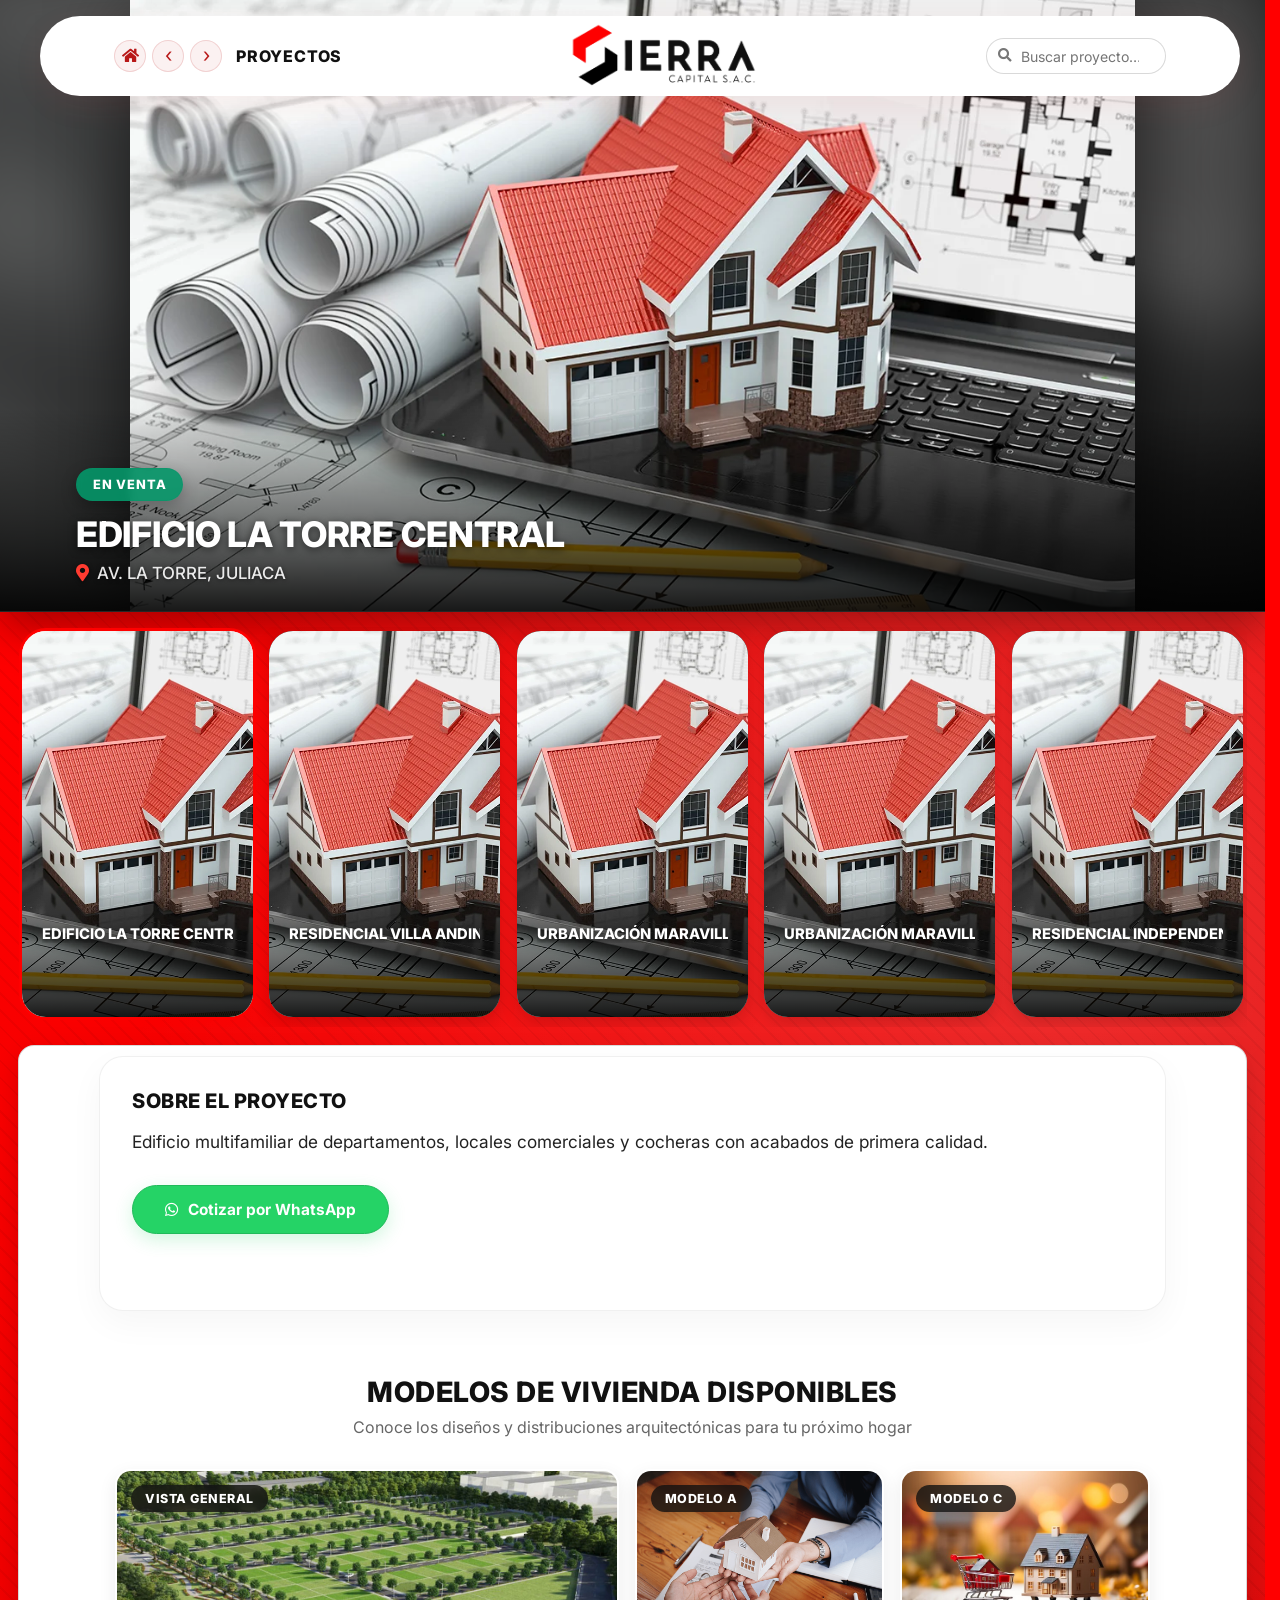
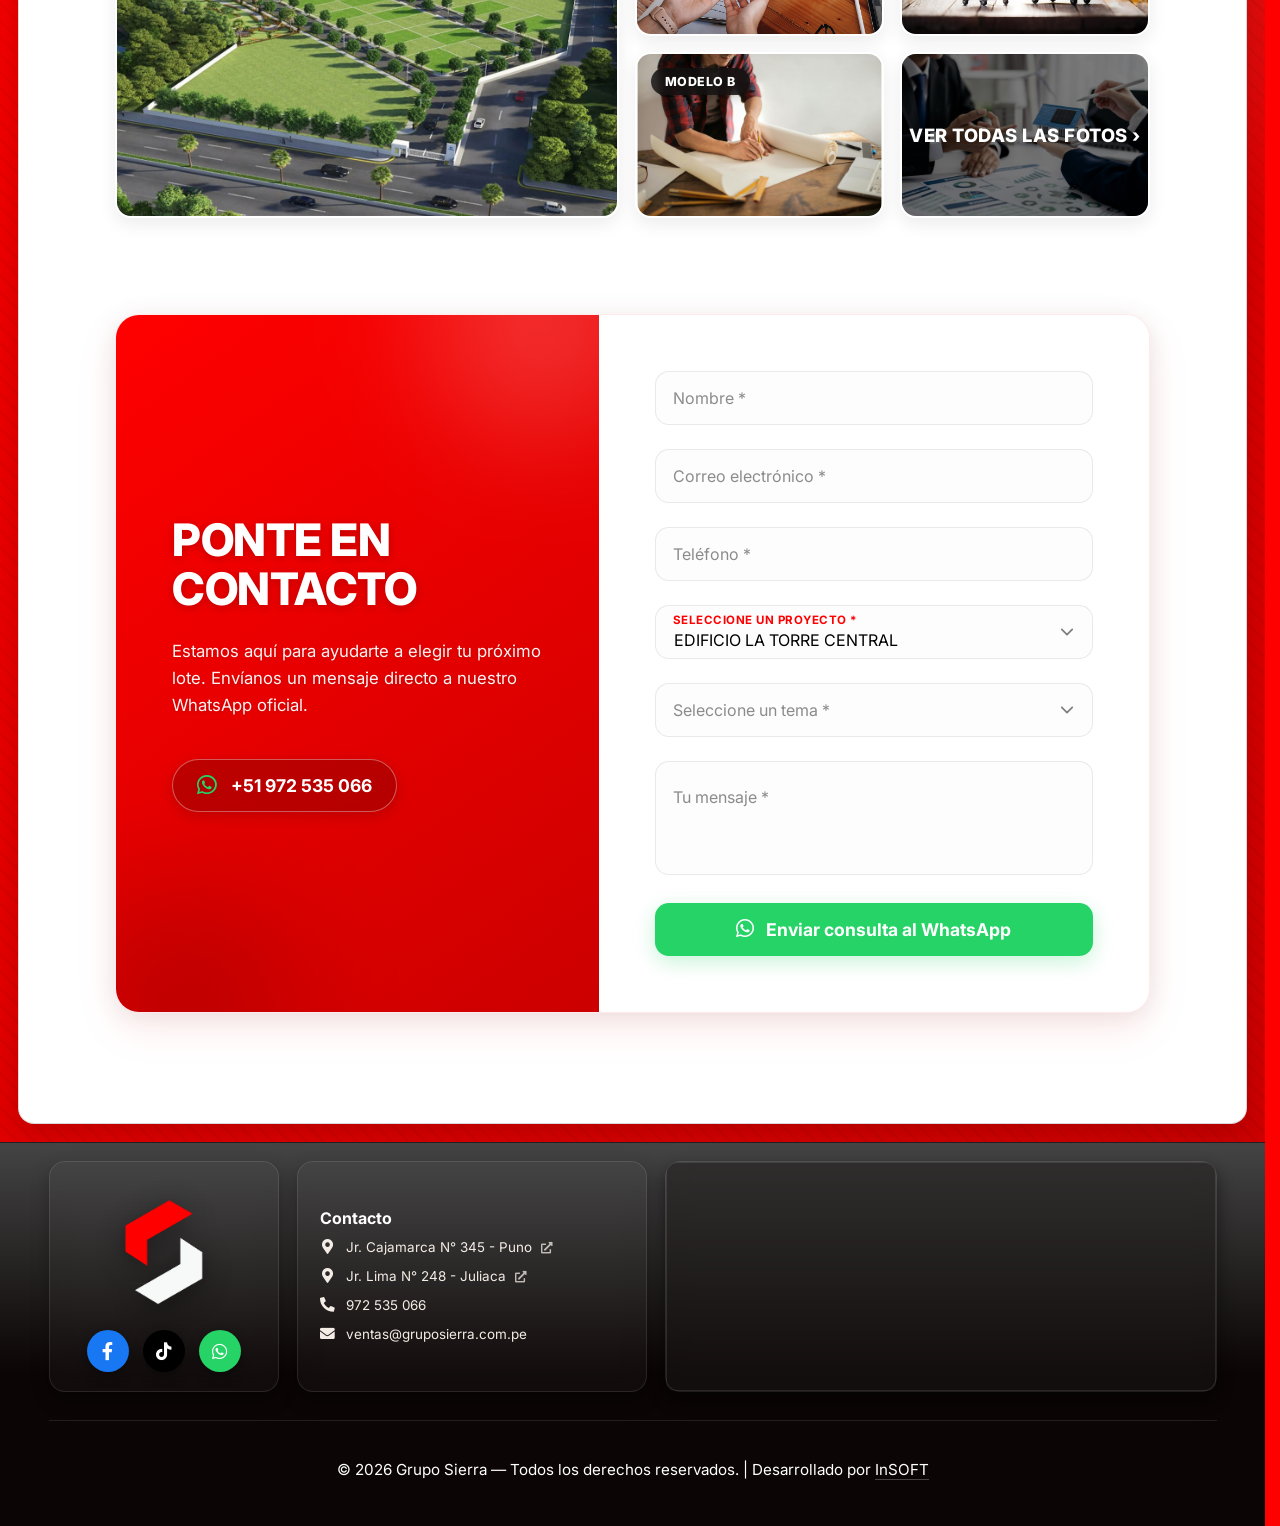
==== commit b723e18c: "ivan" ====
--- a/proyectos.gruposierra.com.pe/index.html
+++ b/proyectos.gruposierra.com.pe/index.html
@@ -65,14 +65,17 @@
   <!-- 1) Sistema responsive -->
   <link rel="stylesheet" href="./assets/css/1responsive.css?v=5.0" />
   <!-- 2) Fondo Principal-->
-  <link rel="stylesheet" href="./assets/css/2fondoPrincipal.css?v=5.0" />
+  <link rel="stylesheet" href="./assets/css/2fondoPrincipal.css?v=5.4" />
   <!-- 3) CSS de  grupoSierra -->
-  <link rel="stylesheet" href="./assets/css/home.css?v=5.0">
-  <script src="./assets/js/home.js?v=5.0" defer></script>
+  <link rel="stylesheet" href="./assets/css/home.css?v=5.8">
+  <!-- Pannellum 360 Viewer -->
+  <link rel="stylesheet" href="https://cdn.jsdelivr.net/npm/pannellum@2.5.6/build/pannellum.css">
+  <script src="https://cdn.jsdelivr.net/npm/pannellum@2.5.6/build/pannellum.js"></script>
+  <script src="./assets/js/home.js?v=5.8" defer></script>
 
   <!-- 4) Menú y Iconos -->
   <link rel="stylesheet" href="https://cdnjs.cloudflare.com/ajax/libs/font-awesome/5.15.4/css/all.min.css" />
-  <link rel="stylesheet" href="./includes/1menu.css?v=5.0" />
+  <link rel="stylesheet" href="./includes/1menu.css?v=5.2" />
 
 </head>
 
@@ -133,10 +136,12 @@
   <main id="inicio" class="gs-main">
     <!-- Imagen HERO del proyecto con Overlay de información y Badge (Puesto al inicio para ocupar toda la cabecera) -->
     <figure class="gs-hero">
+      <img id="proy-hero-bg" src="./img/imagen/hero1.webp" alt="" class="gs-hero__bg" aria-hidden="true">
       <img id="proy-hero"
-          src="https://elcomercio-gestion-prod.web.arc-cdn.net/resizer/v2/B2PE7FJ625AQ3C44MDAAT27EXQ.png?auth=b88d2b97c36766369f79c3110f2d170a5f8ec9399476a9c04f81153beadcd69b&width=1200&height=713&smart=true&quality=75"
+          src="./img/imagen/hero1.webp"
           alt="Imagen del proyecto seleccionado"
-          class="gs-hero__img">
+          class="gs-hero__img"
+          onerror="this.onerror=null; this.src='./img/imagen/hero1.webp';">
       
       <!-- Degradado inferior con título y ubicación -->
       <figcaption class="gs-hero__overlay">
@@ -241,6 +246,17 @@
           <!-- Miniaturas 360 -->
           <div id="thumb-strip" class="gs-thumbs" role="list"></div>
 
+          <!-- Plano del proyecto -->
+          <section id="seccion-plano" class="gs-plan-section" style="display: none;">
+            <header class="gs-section-header">
+              <h3 class="gs-section-title">Plano de Distribución de Lotes</h3>
+              <p class="gs-section-subtitle">Visualiza la ubicación y dimensiones de cada lote disponible</p>
+            </header>
+            <figure class="gs-plan">
+              <img id="proy-plan" src="" alt="Plano del proyecto" class="gs-plan__img">
+            </figure>
+          </section>
+
           <!-- SECCIÓN DE CONTACTO ESTILO SERHANT (TEMA SIERRA) -->
           <section class="gs-contact-section">
             <div class="gs-contact-container">
@@ -301,17 +317,6 @@
                 </form>
               </div>
             </div>
-          </section>
-
-          <!-- Plano del proyecto -->
-          <section id="seccion-plano" class="gs-plan-section" style="display: none;">
-            <header class="gs-section-header">
-              <h3 class="gs-section-title">Plano de Distribución de Lotes</h3>
-              <p class="gs-section-subtitle">Visualiza la ubicación y dimensiones de cada lote disponible</p>
-            </header>
-            <figure class="gs-plan">
-              <img id="proy-plan" src="" alt="Plano del proyecto" class="gs-plan__img">
-            </figure>
           </section>
 
         </div>
--- a/proyectos.gruposierra.com.pe/assets/css/2fondoPrincipal.css
+++ b/proyectos.gruposierra.com.pe/assets/css/2fondoPrincipal.css
@@ -11,23 +11,23 @@
 }
 
 /* =============================
-   ⚙️ Base general
+   ⚙️ Base general - Rojo Oficial Sierra
 ============================= */
 html {
-  background-color: #FFFFFF; /* Fondo original blanco limpio */
+  background-color: #FF0000;
 }
 body {
   margin: 0;
   padding: 0;
-  min-height: 100%;      /* Permite crecer con el contenido */
+  min-height: 100%;
   width: 100%;
-  background: var(--white);
+  background: #FF0000;
   color: var(--text);
   font-family: 'Inter', system-ui, Arial, sans-serif;
 }
 
 /* =============================
-   🏦 Fondo principal blanco (aplicado a body)
+   🏛️ Fondo principal Oficial Sierra (aplicado a body)
 ============================= */
 body.fondo-principal {
   display: flex;
@@ -35,9 +35,14 @@
   min-height: 100vh;
   margin: 0;
   padding: 0;
-  background: var(--white);
+  background-color: #FF0000;
+  background-image:
+    repeating-linear-gradient(45deg, rgba(0, 0, 0, 0.045) 0px, rgba(0, 0, 0, 0.045) 2px, transparent 2px, transparent 12px),
+    radial-gradient(circle at 85% 15%, rgba(255, 255, 255, 0.18), transparent 45%),
+    linear-gradient(135deg, #FF0000 0%, #E60000 50%, #CC0000 100%);
+  background-attachment: fixed;
   color: var(--text);
-  overflow-x: hidden;       /* Evita scroll horizontal */
+  overflow-x: hidden;
 }
 
 /* El cuerpo principal (main) se expande para empujar el footer hacia abajo */
--- a/proyectos.gruposierra.com.pe/assets/css/home.css
+++ b/proyectos.gruposierra.com.pe/assets/css/home.css
@@ -119,9 +119,9 @@
   outline: none !important;
 }
 .gs-proy__item.is-active{
-  background: rgba(255, 59, 48, 0.12) !important;
-  border-color: rgba(255, 59, 48, 0.6) !important;
-  box-shadow: 0 0 15px rgba(255, 59, 48, 0.25);
+  background: #ffffff !important;
+  border-color: #FF0000 !important;
+  box-shadow: 0 0 0 3px #FF0000, 0 12px 28px rgba(0, 0, 0, 0.25) !important;
   outline: none !important;
 }
 .gs-proy__thumb{
@@ -395,16 +395,16 @@
 
 
 /* =========================================================
-   🟥 Tema rojo → negro (override sin romper tu layout)
-   - No cambia estructura ni JS
-   - Aplica solo dentro de .gs-proy
+   🟥 Tema Rojo Oficial Sierra (Brandbook Glassmórfico)
 ========================================================= */
 .gs-proy{
-  /* Degradado principal */
-  background:
-    radial-gradient(1200px 600px at 20% -10%, rgba(199,33,33,.35) 0%, rgba(199,33,33,0) 55%),
-    linear-gradient(180deg, #bb0a0a 0%, #a10707 38%, #2c1212 100%) !important;
-  color:#fff !important;
+  /* Rojo Oficial Sierra con textura geométrica y resplandor radial */
+  color: #ffffff !important;
+  background-color: #FF0000 !important;
+  background-image:
+    repeating-linear-gradient(45deg, rgba(0, 0, 0, 0.045) 0px, rgba(0, 0, 0, 0.045) 2px, transparent 2px, transparent 12px),
+    radial-gradient(circle at 85% 15%, rgba(255, 255, 255, 0.18), transparent 45%),
+    linear-gradient(135deg, #FF0000 0%, #E60000 50%, #CC0000 100%) !important;
 
   /* Re-definimos variables locales (solo en esta sección) */
   --text:   #ffffff;
@@ -535,12 +535,21 @@
   --gold-700: none !important;
 }
 
-/* 🔸 Fondo general (mantiene tu rojo→negro) */
+/* 🔸 Fondo general Oficial Sierra Rojo Intenso (#FF0000) */
 html, body.fondo-principal {
-  background: linear-gradient(180deg, #B81818 0%, #7a1010 40%, #550909 100%) !important;
+  background-color: #FF0000 !important;
+  background-image:
+    repeating-linear-gradient(45deg, rgba(0, 0, 0, 0.045) 0px, rgba(0, 0, 0, 0.045) 2px, transparent 2px, transparent 12px),
+    radial-gradient(circle at 85% 15%, rgba(255, 255, 255, 0.18), transparent 45%),
+    linear-gradient(135deg, #FF0000 0%, #E60000 50%, #CC0000 100%) !important;
+  background-attachment: fixed !important;
 }
 .gs-proy {
-  background: transparent !important;
+  background-color: #FF0000 !important;
+  background-image:
+    repeating-linear-gradient(45deg, rgba(0, 0, 0, 0.045) 0px, rgba(0, 0, 0, 0.045) 2px, transparent 2px, transparent 12px),
+    radial-gradient(circle at 85% 15%, rgba(255, 255, 255, 0.18), transparent 45%),
+    linear-gradient(135deg, #FF0000 0%, #E60000 50%, #CC0000 100%) !important;
   color: #fff !important;
   padding-top: 15px !important;            /* Pegado al menú flotante */
 }
@@ -798,13 +807,13 @@
 .gs-proy__item:hover {
   transform: translateY(-4px);
   box-shadow: 0 12px 24px rgba(0, 0, 0, 0.15);
-  border-color: rgba(212, 60, 60, 0.3);
+  border-color: rgba(255, 0, 0, 0.4);
 }
 
 .gs-proy__item.is-active {
-  border-color: #D43C3C !important;
-  box-shadow: 0 0 15px rgba(212, 60, 60, 0.35) !important;
-  outline: 2px solid #D43C3C;
+  border-color: #FF0000 !important;
+  box-shadow: 0 0 15px rgba(255, 0, 0, 0.45) !important;
+  outline: 2px solid #FF0000;
 }
 
 /* 💻 MODO DESKTOP: Acordeón horizontal de proyectos */
@@ -844,11 +853,11 @@
     flex: 2.2 !important;
     transform: none !important;
     box-shadow: 0 20px 45px rgba(0, 0, 0, 0.35) !important;
-    border-color: rgba(212, 60, 60, 0.4) !important;
+    border-color: rgba(255, 0, 0, 0.5) !important;
   }
   .gs-proy__item.is-active {
-    outline: 2px solid #D43C3C !important;
-    border-color: #D43C3C !important;
+    outline: 2px solid #FF0000 !important;
+    border-color: #FF0000 !important;
   }
   
   /* Imagen de fondo en modo acordeón */
@@ -858,6 +867,7 @@
     width: 100% !important;
     height: 100% !important;
     object-fit: cover !important;
+    object-position: center center !important;
     z-index: 0 !important;
     transition: transform 0.6s cubic-bezier(0.25, 1, 0.2, 1) !important;
   }
@@ -1115,30 +1125,54 @@
    💎 MEJORAS DE DISEÑO UI/UX - VISOR DE PROYECTOS ENRIQUECIDO
 ========================================================= */
 
-/* Tarjeta del proyecto principal (Hero Card) */
+/* Tarjeta del proyecto principal (Hero Card) con efecto ambiental premium */
 .gs-hero {
   position: relative;
   overflow: hidden;
   border-radius: 0; /* Sin bordes redondeados en los costados ni abajo si ocupa todo el ancho */
-  background: #181313;
+  background: #0d0d0d;
   border: none;
   border-bottom: 1px solid rgba(255, 255, 255, 0.1);
   box-shadow: 0 15px 40px rgba(0, 0, 0, 0.35);
   margin: 0 !important; /* Reset default browser figure margins */
-  height: clamp(450px, 70vh, 850px);
+  height: clamp(450px, 68vh, 760px);
   width: 100% !important;
-}
-
+  display: flex !important;
+  align-items: center !important;
+  justify-content: center !important;
+}
+
+/* Fondo difuminado ambiental para portadas de cualquier formato (abraza volantes cuadrados y fotos 16:9) */
+.gs-hero__bg {
+  position: absolute !important;
+  inset: -30px !important;
+  width: calc(100% + 60px) !important;
+  height: calc(100% + 60px) !important;
+  object-fit: cover !important;
+  filter: blur(45px) brightness(0.38) saturate(1.25) !important;
+  z-index: 1 !important;
+  pointer-events: none !important;
+  transform: scale(1.08) !important;
+  display: block !important;
+}
+
+/* Imagen central nítida con sombra flotante y sin recortes de textos */
 .gs-hero__img {
-  width: 100%;
-  height: 100%;
-  object-fit: cover;
-  display: block;
+  position: relative !important;
+  z-index: 2 !important;
+  max-width: 100% !important;
+  max-height: 100% !important;
+  width: auto !important;
+  height: 100% !important;
+  object-fit: contain !important;
+  margin: 0 auto !important;
+  display: block !important;
+  filter: drop-shadow(0 15px 40px rgba(0, 0, 0, 0.65)) !important;
   transition: transform 0.6s cubic-bezier(0.25, 1, 0.2, 1);
 }
 
 .gs-hero:hover .gs-hero__img {
-  transform: scale(1.04);
+  transform: scale(1.02);
 }
 
 /* Container wrapper para alinear los contenidos hacia el canto izquierdo */
@@ -1327,12 +1361,15 @@
 @media (max-width: 768px) {
   .gs-hero {
     aspect-ratio: auto;
-    height: 380px;
+    height: clamp(340px, 48vh, 420px) !important;
     border-radius: 0;
     margin: 0 !important;
   }
+  .gs-hero__img {
+    object-position: center top !important;
+  }
   .gs-hero__nombre {
-    font-size: 1.4rem !important;
+    font-size: 1.35rem !important;
   }
   .gs-proy__actions {
     flex-direction: column;
@@ -2173,30 +2210,126 @@
 }
 
 /* =========================================================
-   🎨 AJUSTE UNIFORME DE BORDES EN EL ACORDEÓN DE PROYECTOS
+   🎨 ESTILOS DEFINITIVOS DE TARJETAS (MÓVIL Y DESKTOP)
 ========================================================= */
 
-.gs-proy__item {
-  border: none !important; /* Elimina cualquier borde físico que sangre */
-  outline: none !important;
-  box-shadow: 0 6px 18px rgba(0, 0, 0, 0.08) !important; /* Solo la sombra base */
-  transition: all 0.35s cubic-bezier(0.25, 0.8, 0.25, 1) !important;
-}
-
-/* Hover: Simula borde Rojo Sierra de 2px con resplandor */
-.gs-proy__item:hover,
-.gs-strip__list:hover .gs-proy__item:hover {
-  border: none !important;
-  outline: none !important;
-  box-shadow: 0 0 0 2px #D43C3C, 0 12px 28px rgba(212, 60, 60, 0.25) !important;
-}
-
-/* Activo: Simula borde Rojo Sierra de 2px con resplandor más intenso */
-.gs-proy__item.is-active,
-.gs-proy__item.is-active:hover {
-  border: none !important;
-  outline: none !important;
-  box-shadow: 0 0 0 2px #D43C3C, 0 12px 28px rgba(212, 60, 60, 0.35) !important;
+/* Desktop: Acordeón horizontal de proyectos */
+@media (min-width: 768px) {
+  .gs-proy__item {
+    border: none !important;
+    outline: none !important;
+    box-shadow: 0 6px 18px rgba(0, 0, 0, 0.15) !important;
+    transition: flex 0.7s cubic-bezier(0.25, 1, 0.2, 1), box-shadow 0.4s ease, border-color 0.3s ease !important;
+  }
+  .gs-proy__item:hover,
+  .gs-strip__list:hover .gs-proy__item:hover {
+    border: none !important;
+    outline: none !important;
+    box-shadow: 0 0 0 2px #FF0000, 0 14px 32px rgba(255, 0, 0, 0.25) !important;
+  }
+  .gs-proy__item.is-active,
+  .gs-proy__item.is-active:hover {
+    border: none !important;
+    outline: none !important;
+    box-shadow: 0 0 0 3px #FF0000, 0 16px 36px rgba(255, 0, 0, 0.35) !important;
+  }
+}
+
+/* Móvil: Carrusel horizontal con tarjetas blancas sólidas y alto contraste */
+@media (max-width: 767px) {
+  .gs-strip {
+    height: auto !important;
+    padding: 10px 0 !important;
+  }
+  .gs-strip__list {
+    display: flex !important;
+    flex-direction: row !important;
+    overflow-x: auto !important;
+    gap: 14px !important;
+    padding: 8px 12px 16px !important;
+  }
+  .gs-proy__item {
+    flex: 0 0 240px !important;
+    max-width: 250px !important;
+    height: auto !important;
+    background: #ffffff !important;
+    border-radius: 18px !important;
+    border: 1px solid rgba(0, 0, 0, 0.08) !important;
+    box-shadow: 0 6px 18px rgba(0, 0, 0, 0.12) !important;
+    overflow: hidden !important;
+    display: flex !important;
+    flex-direction: column !important;
+    outline: none !important;
+    transition: transform 0.3s ease, box-shadow 0.3s ease !important;
+  }
+  .gs-proy__thumb {
+    position: relative !important;
+    inset: auto !important;
+    width: 100% !important;
+    height: 145px !important;
+    object-fit: cover !important;
+    display: block !important;
+    border-radius: 17px 17px 0 0 !important;
+  }
+  .gs-proy__item > div {
+    position: relative !important;
+    inset: auto !important;
+    background: #ffffff !important;
+    padding: 12px 14px 14px !important;
+    display: flex !important;
+    flex-direction: column !important;
+    gap: 6px !important;
+    align-items: flex-start !important;
+    text-align: left !important;
+    pointer-events: auto !important;
+  }
+  .gs-proy__name {
+    color: #111111 !important;
+    font-size: 14px !important;
+    font-weight: 700 !important;
+    text-shadow: none !important;
+    white-space: normal !important;
+    text-align: left !important;
+    line-height: 1.3 !important;
+  }
+  .gs-proy__chips {
+    opacity: 1 !important;
+    transform: none !important;
+    display: flex !important;
+    flex-wrap: wrap !important;
+    gap: 5px !important;
+  }
+  .gs-chip {
+    background: #f3f4f6 !important;
+    color: #374151 !important;
+    border: 1px solid #e5e7eb !important;
+    font-size: 11px !important;
+    font-weight: 600 !important;
+    padding: 3px 8px !important;
+    border-radius: 999px !important;
+  }
+
+  /* 🎯 TARJETA ACTIVA EN MÓVIL: Siempre fondo blanco puro sólido, borde #FF0000 y texto nítido */
+  .gs-proy__item.is-active,
+  .gs-proy__item.is-active:hover {
+    background: #ffffff !important;
+    border-color: #FF0000 !important;
+    box-shadow: 0 0 0 3.5px #FF0000, 0 14px 30px rgba(0, 0, 0, 0.28) !important;
+    outline: none !important;
+    transform: translateY(-2px) !important;
+  }
+  .gs-proy__item.is-active > div {
+    background: #ffffff !important;
+  }
+  .gs-proy__item.is-active .gs-proy__name {
+    color: #FF0000 !important;
+    font-weight: 800 !important;
+  }
+  .gs-proy__item.is-active .gs-chip {
+    background: #fef2f2 !important;
+    color: #dc2626 !important;
+    border-color: rgba(220, 38, 38, 0.25) !important;
+  }
 }
 
 /* =========================================================
@@ -2217,32 +2350,46 @@
   background: #ffffff !important;
   border-radius: 24px !important;
   overflow: hidden !important;
-  box-shadow: 0 12px 40px rgba(0, 0, 0, 0.15) !important;
-  border: 1px solid rgba(255, 255, 255, 0.15) !important;
-}
-
-/* Lado Izquierdo: Diseño de Marca */
+  box-shadow: 0 16px 45px rgba(255, 0, 0, 0.08), 0 4px 25px rgba(0, 0, 0, 0.08) !important;
+  border: 1px solid rgba(255, 0, 0, 0.08) !important;
+}
+
+/* Lado Izquierdo: Diseño de Marca - Rojo Intenso Oficial Sierra */
 .gs-contact-brand {
   flex: 1.1 !important;
-  background: linear-gradient(135deg, #a10707 0%, #2c0a0a 100%) !important;
+  background: linear-gradient(145deg, #FF0000 0%, #E60000 50%, #CC0000 100%) !important;
   padding: 56px !important;
   display: flex !important;
   flex-direction: column !important;
   justify-content: center !important;
   color: #ffffff !important;
   position: relative !important;
-}
-
-/* Decoración geométrica sutil en el fondo */
+  overflow: hidden !important;
+}
+
+/* Decoración de luz ambiental sutil en el fondo */
 .gs-contact-brand::before {
   content: "" !important;
   position: absolute !important;
-  top: -20% !important;
-  right: -20% !important;
-  width: 300px !important;
-  height: 300px !important;
-  background: rgba(212, 60, 60, 0.15) !important;
-  filter: blur(80px) !important;
+  top: -25% !important;
+  right: -25% !important;
+  width: 360px !important;
+  height: 360px !important;
+  background: radial-gradient(circle, rgba(255, 255, 255, 0.22) 0%, rgba(255, 255, 255, 0) 70%) !important;
+  filter: blur(40px) !important;
+  border-radius: 50% !important;
+  pointer-events: none !important;
+}
+
+.gs-contact-brand::after {
+  content: "" !important;
+  position: absolute !important;
+  bottom: -20% !important;
+  left: -20% !important;
+  width: 320px !important;
+  height: 320px !important;
+  background: radial-gradient(circle, rgba(0, 0, 0, 0.18) 0%, transparent 70%) !important;
+  filter: blur(50px) !important;
   border-radius: 50% !important;
   pointer-events: none !important;
 }
@@ -2260,32 +2407,37 @@
   color: #ffffff !important;
   text-transform: uppercase !important;
   letter-spacing: -0.5px !important;
+  text-shadow: 0 2px 10px rgba(0, 0, 0, 0.20) !important;
 }
 
 .gs-contact-brand-subtitle {
   font-size: 1.05rem !important;
   line-height: 1.6 !important;
-  color: rgba(255, 255, 255, 0.8) !important;
+  color: rgba(255, 255, 255, 0.95) !important;
   margin: 0 0 40px !important;
+  text-shadow: 0 1px 3px rgba(0, 0, 0, 0.15) !important;
 }
 
 .gs-contact-brand-wa-info {
   display: inline-flex !important;
   align-items: center !important;
   gap: 14px !important;
-  background: rgba(255, 255, 255, 0.08) !important;
-  border: 1px solid rgba(255, 255, 255, 0.15) !important;
+  background: rgba(0, 0, 0, 0.18) !important;
+  border: 1px solid rgba(255, 255, 255, 0.35) !important;
   padding: 14px 24px !important;
   border-radius: 99px !important;
-  font-weight: 600 !important;
+  font-weight: 700 !important;
   font-size: 1.1rem !important;
-  backdrop-filter: blur(4px) !important;
+  backdrop-filter: blur(6px) !important;
+  -webkit-backdrop-filter: blur(6px) !important;
   color: #ffffff !important;
+  box-shadow: 0 4px 14px rgba(0, 0, 0, 0.15) !important;
 }
 
 .gs-contact-brand-wa-info i {
   color: #25d366 !important; /* WhatsApp green */
   font-size: 1.4rem !important;
+  filter: drop-shadow(0 2px 4px rgba(0, 0, 0, 0.20));
 }
 
 /* Lado Derecho: Formulario */
@@ -2354,9 +2506,9 @@
 .gs-form-group input:focus,
 .gs-form-group select:focus,
 .gs-form-group textarea:focus {
-  border-color: #D43C3C !important;
+  border-color: #FF0000 !important;
   background: #ffffff !important;
-  box-shadow: 0 4px 12px rgba(212, 60, 60, 0.06) !important;
+  box-shadow: 0 4px 14px rgba(255, 0, 0, 0.10) !important;
 }
 
 .gs-form-group input:focus ~ label,
@@ -2368,7 +2520,7 @@
   top: 8px !important;
   transform: none !important;
   font-size: 0.72rem !important;
-  color: #D43C3C !important;
+  color: #FF0000 !important;
   font-weight: 700 !important;
   text-transform: uppercase !important;
   letter-spacing: 0.5px !important;
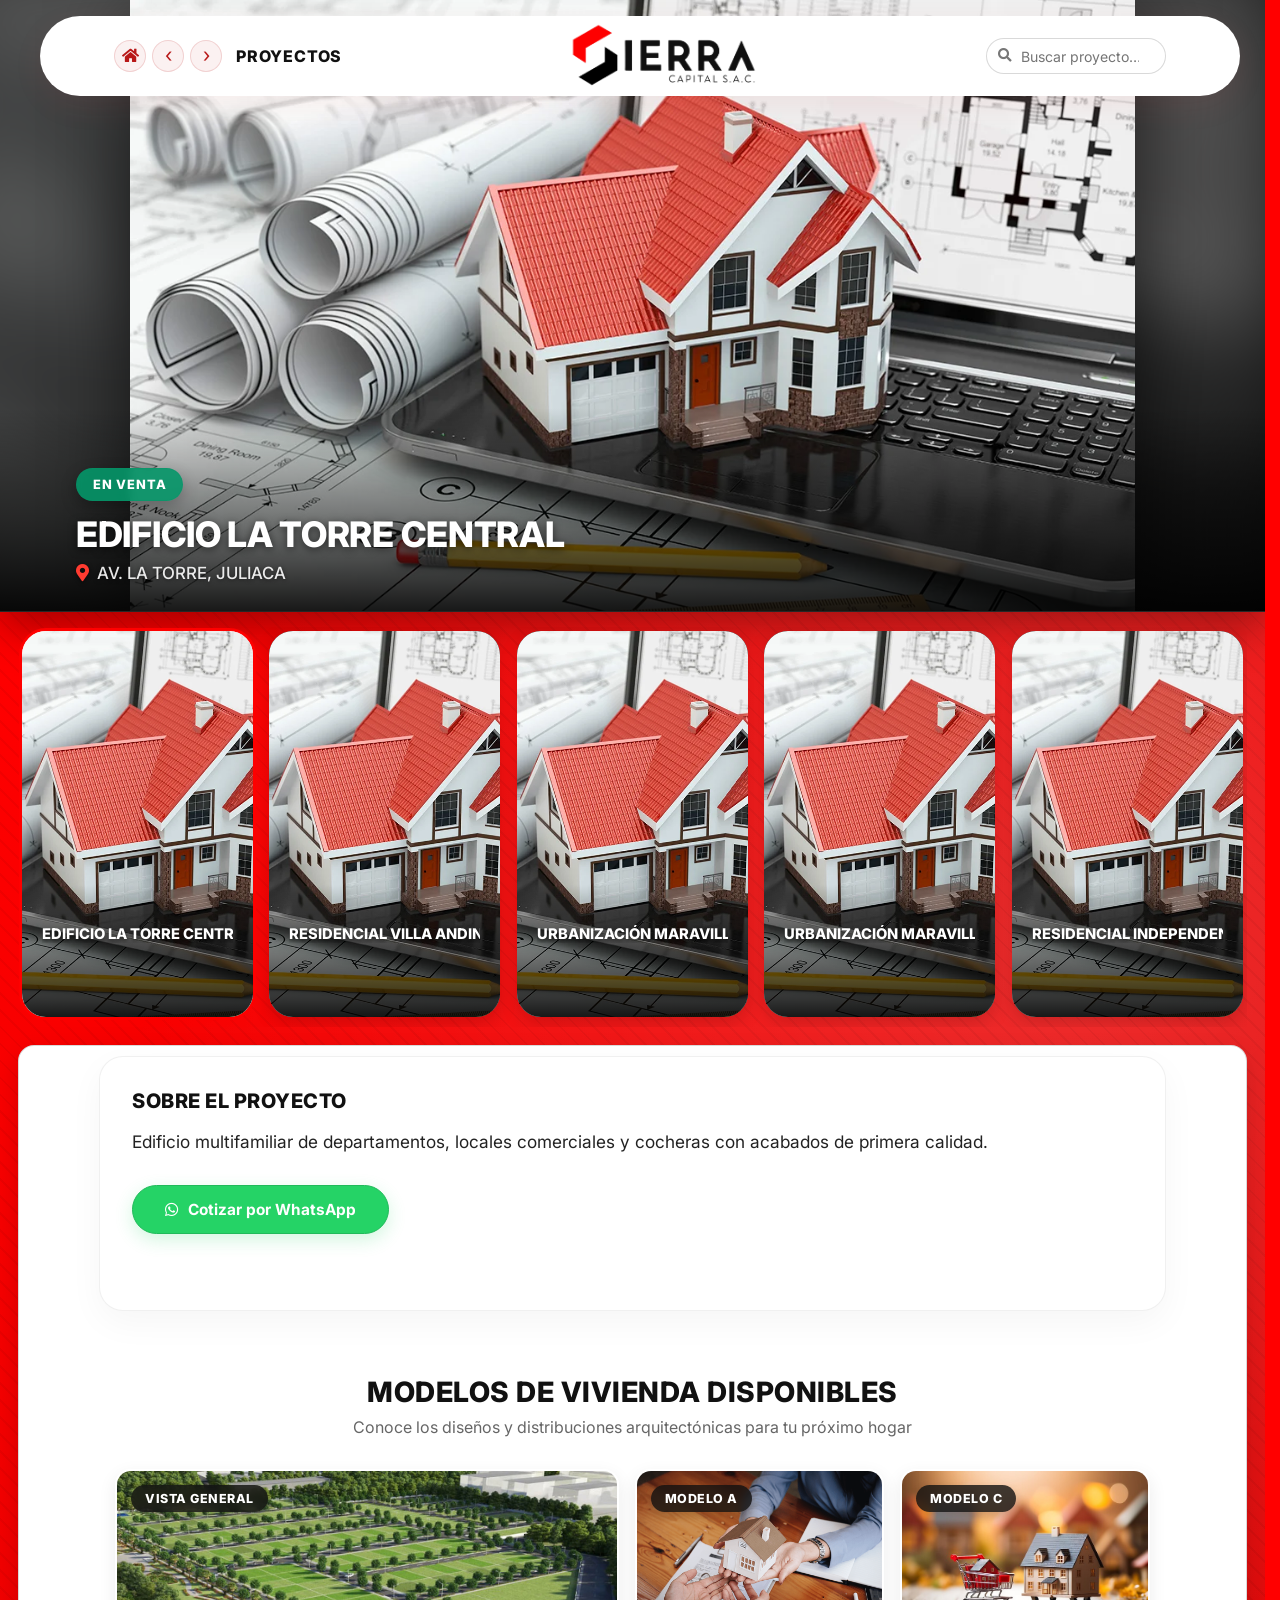
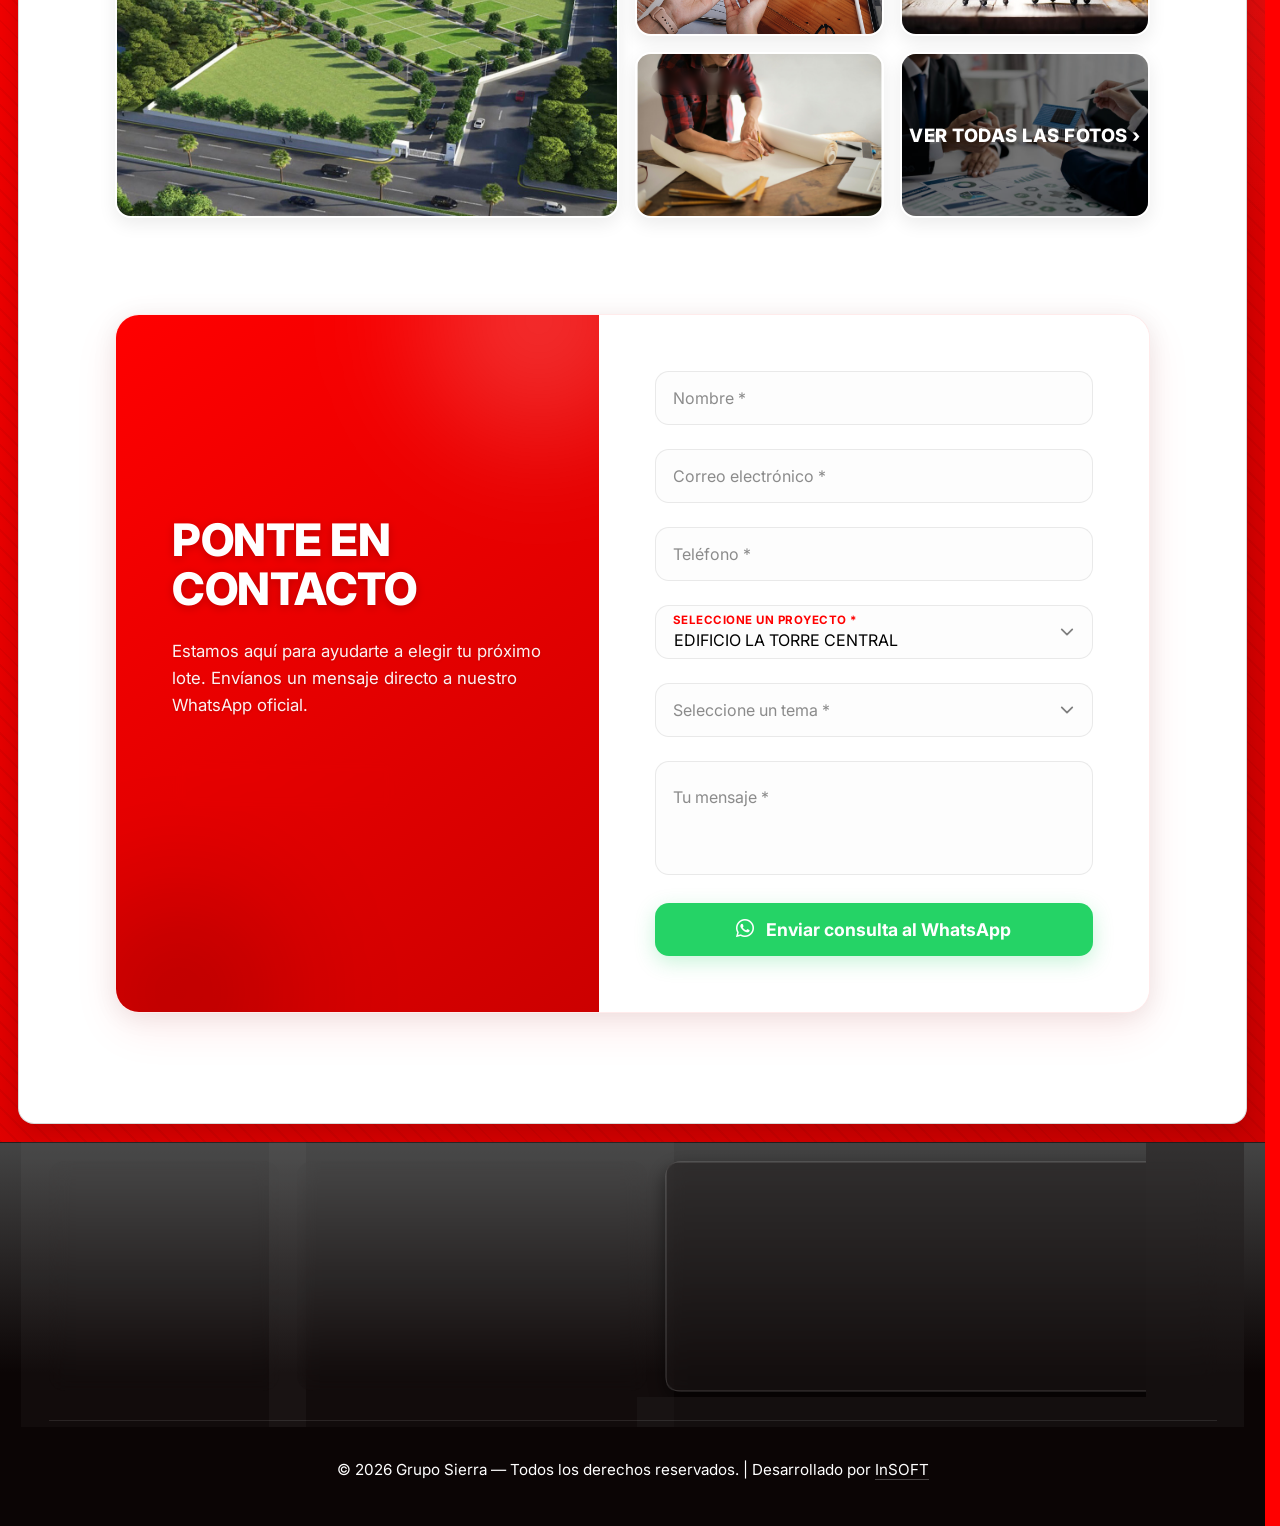
==== commit 0fa2ccc1: "Ivan" ====
--- a/proyectos.gruposierra.com.pe/index.html
+++ b/proyectos.gruposierra.com.pe/index.html
@@ -8,7 +8,7 @@
 
   <!-- Open Graph / Redes Sociales (WhatsApp, Facebook, Twitter) -->
   <meta property="og:type" content="website" />
-  <meta property="og:url" content="https://proyectos.gruposierra.com.pe/" />
+  <meta property="og:url" content="https://proyectos.gruposierra.pe/" />
   <meta property="og:title" content="Proyectos y Recorridos 360° — Grupo Sierra" />
   <meta property="og:description" content="Visualiza planos, recorridos virtuales 360° y cotiza tu lote ideal en Grupo Sierra." />
   <meta property="og:image" content="https://api.insoft.com.pe/sierra/web/inicio/slider1.webp" />
@@ -26,10 +26,10 @@
     "@context": "https://schema.org",
     "@type": "RealEstateAgent",
     "name": "Proyectos — Grupo Sierra",
-    "url": "https://proyectos.gruposierra.com.pe/",
-    "logo": "https://gruposierra.com.pe/img/logos/grupoSierra1.png",
+    "url": "https://proyectos.gruposierra.pe/",
+    "logo": "https://gruposierra.pe/img/logos/grupoSierra1.png",
     "telephone": "+51972535066",
-    "email": "ventas@gruposierra.com.pe",
+    "email": "ventas@gruposierra.pe",
     "sameAs": [
       "https://www.facebook.com/share/18QKd1gdgz/?mibextid=wwXIfr",
       "https://www.tiktok.com/@gruposierra?_r=1&_t=ZS-99Bopa58j0H",
@@ -89,7 +89,7 @@
       <!-- Izquierda: Controles de navegación y Título -->
       <div class="gs-header__left">
         <div class="gs-header__nav-arrows">
-          <a href="https://gruposierra.com.pe/" class="gs-header__arrow gs-header__arrow--home" aria-label="Ir a la página principal">
+          <a href="https://gruposierra.pe/" class="gs-header__arrow gs-header__arrow--home" aria-label="Ir a la página principal">
             <i class="fas fa-home"></i>
           </a>
           <button type="button" class="gs-header__arrow" id="proy-prev" aria-label="Proyecto anterior">‹</button>
@@ -99,7 +99,7 @@
       </div>
 
       <!-- Centro: Logo -->
-      <a class="gs-logo" href="https://gruposierra.com.pe/" aria-label="Ir al inicio de la página principal">
+      <a class="gs-logo" href="https://gruposierra.pe/" aria-label="Ir al inicio de la página principal">
         <img src="./img/logos/grupoSierra1.png" alt="Grupo Sierra" class="gs-logo__img">
       </a>
 
@@ -123,7 +123,7 @@
         <!-- Navegación principal -->
         <nav id="gs-main-nav" class="gs-nav" aria-label="Navegación principal">
           <ul class="gs-nav__list">
-            <li><a class="gs-nav__link" href="https://gruposierra.com.pe/"><i class="fas fa-home gs-nav__icon"></i><span>Inicio</span></a></li>
+            <li><a class="gs-nav__link" href="https://gruposierra.pe/"><i class="fas fa-home gs-nav__icon"></i><span>Inicio</span></a></li>
           </ul>
         </nav>
       </div>
